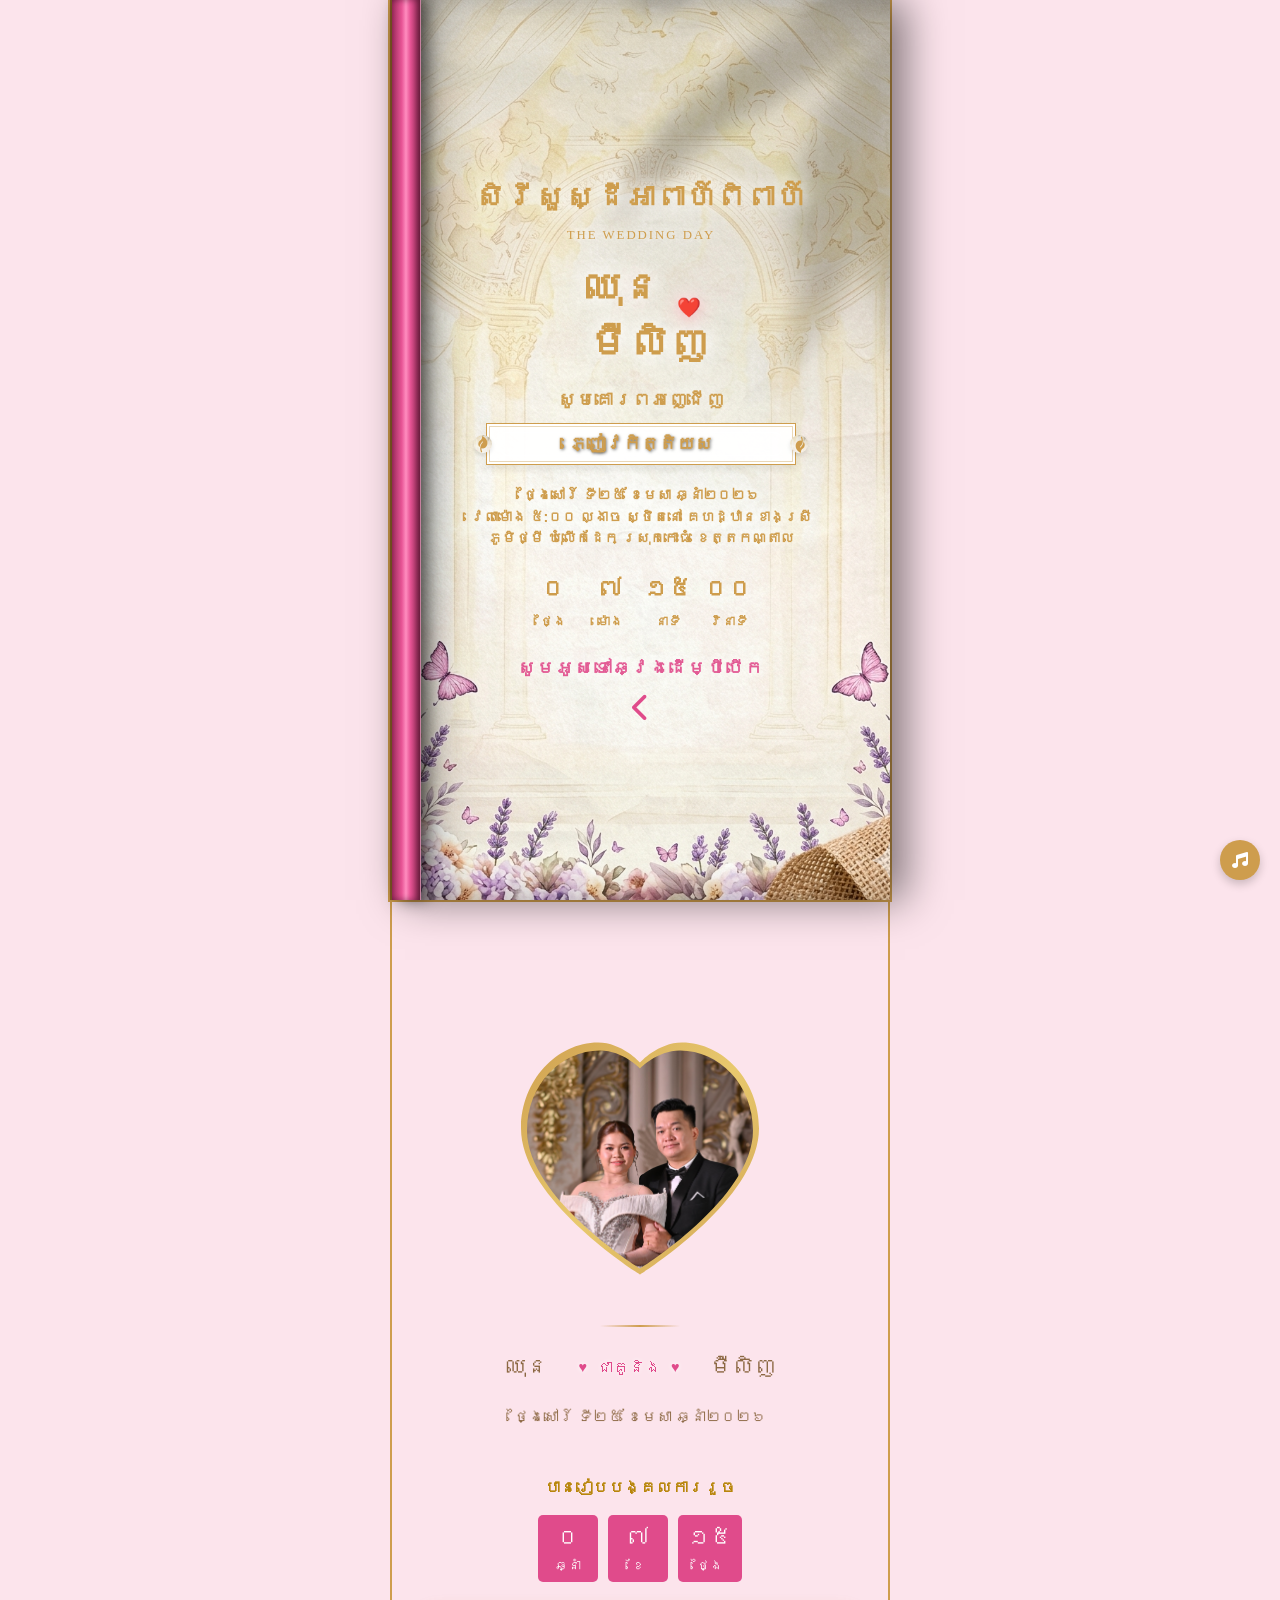
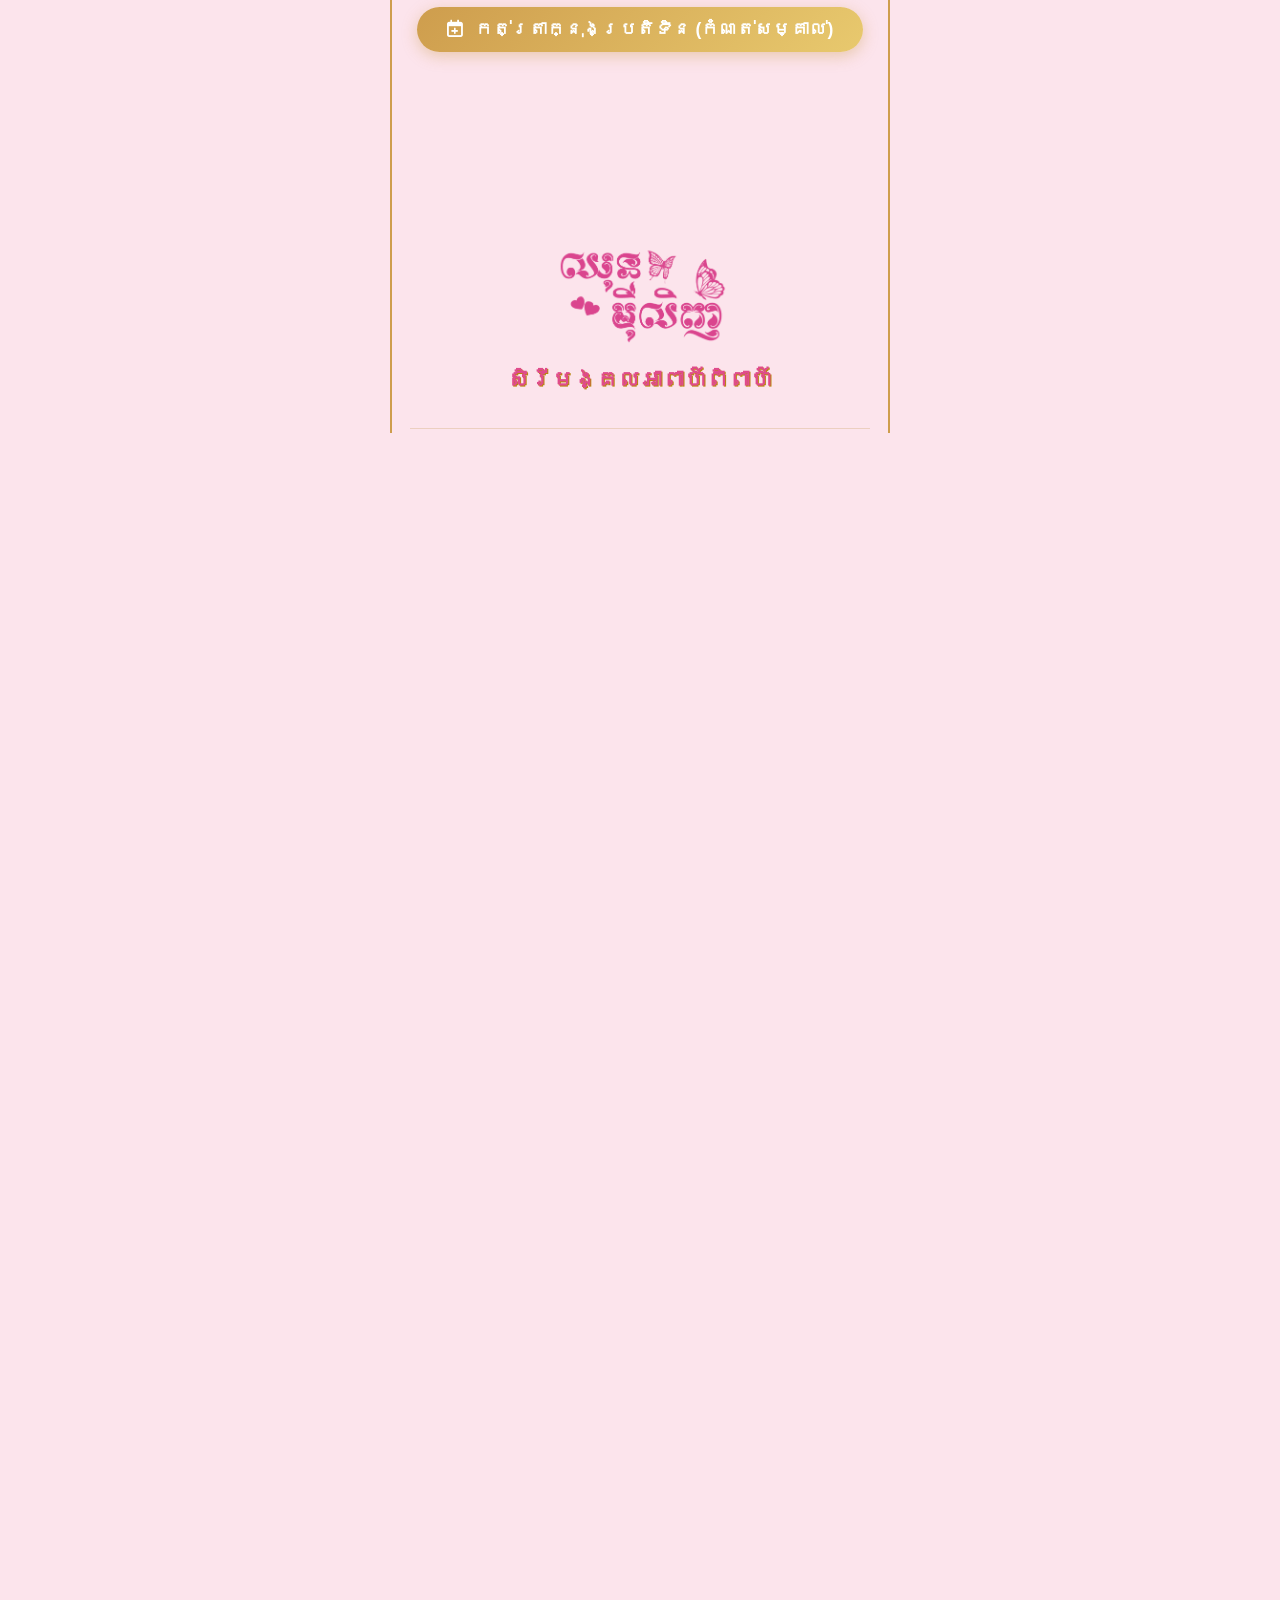
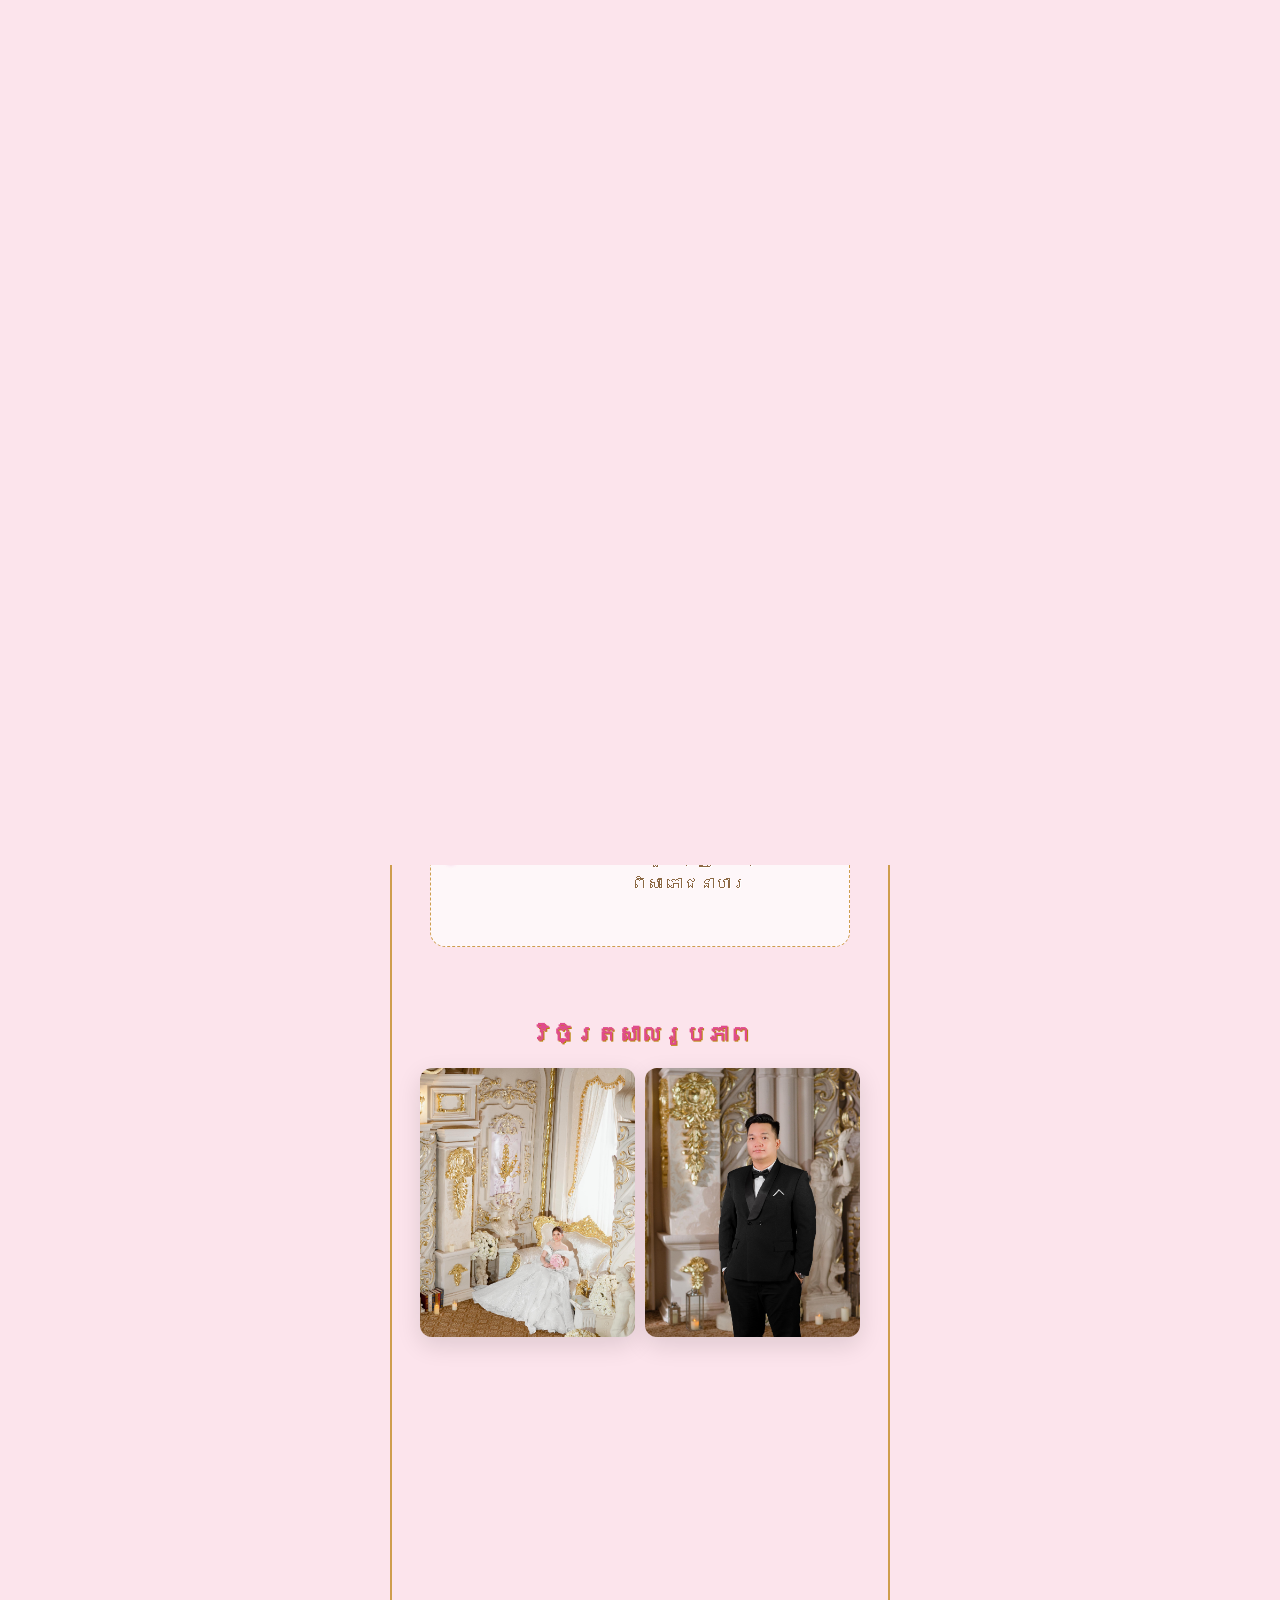
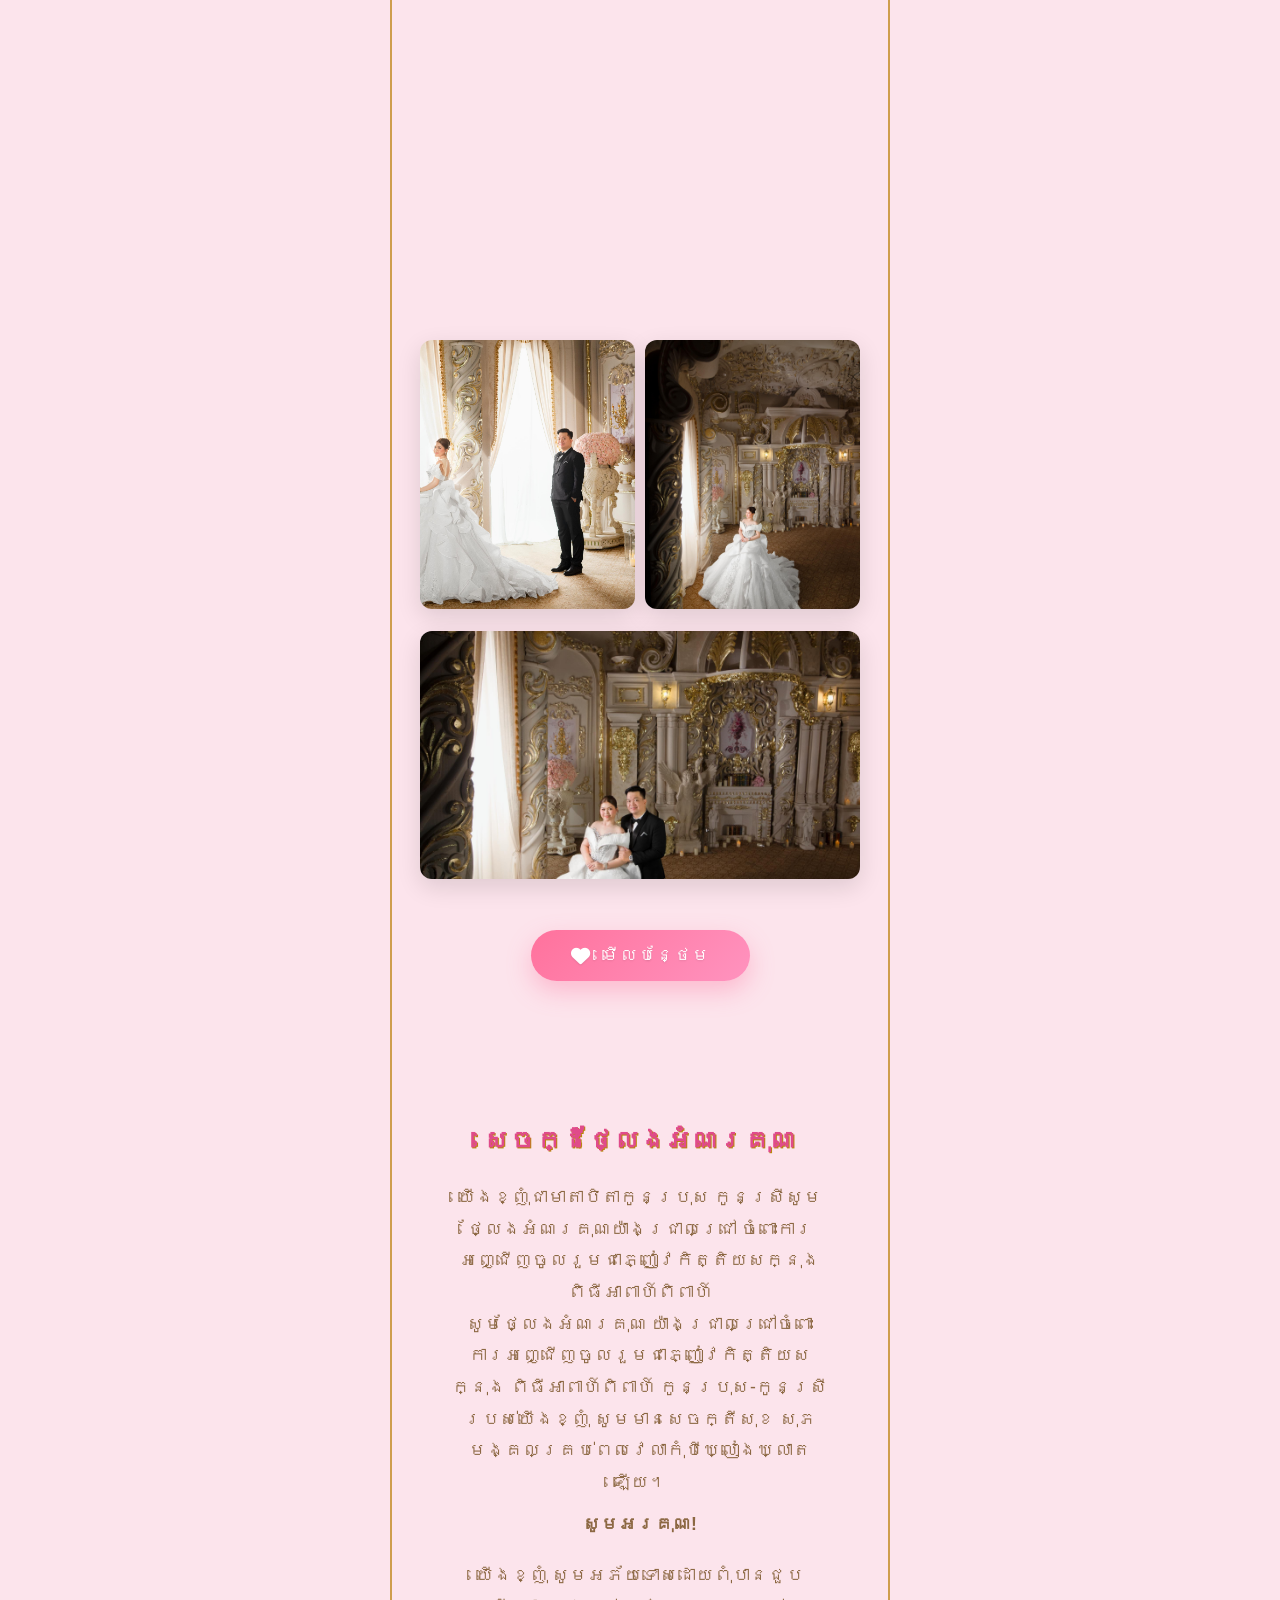
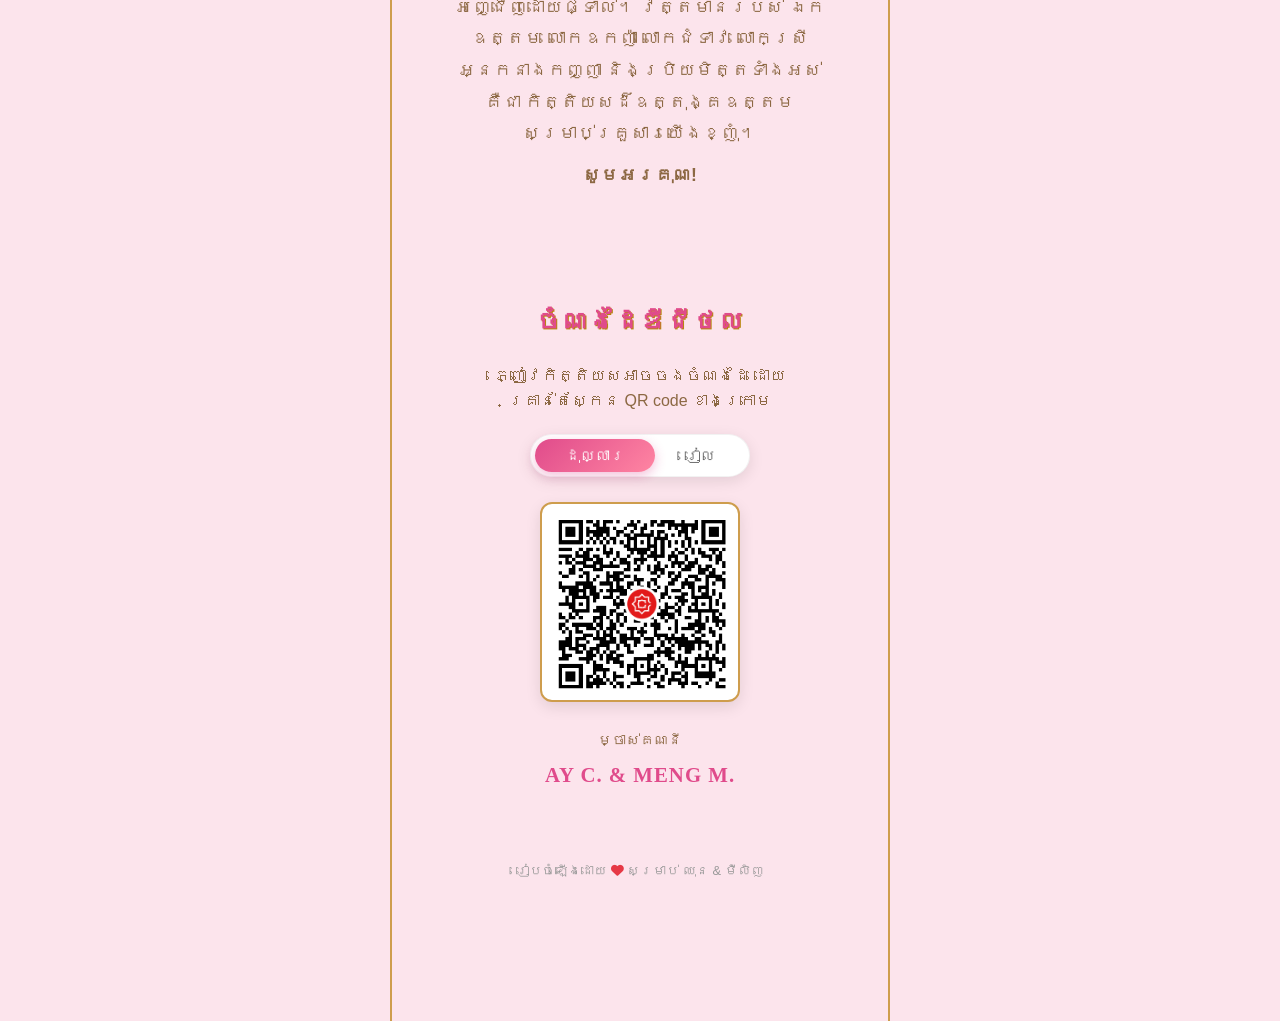
==== index.html @ 15d95f7c "prewedding" ====
<!DOCTYPE html>
<html lang="km">

<head>
    <meta charset="UTF-8">
    <meta name="viewport" content="width=device-width, initial-scale=1.0, maximum-scale=1.0, user-scalable=no">
    <meta name="theme-color" content="#fce4ec">
    <!-- Preload critical background image for faster initial render -->
    <link rel="preload" as="image" href="assets/cover-bg.jpg">
    <!-- Chrome, Firefox OS and Opera -->
    <meta name="theme-color" content="#fce4ec">
    <!-- Windows Phone -->
    <meta name="msapplication-navbutton-color" content="#fce4ec">
    <!-- iOS Safari -->
    <meta name="apple-mobile-web-app-capable" content="yes">
    <meta name="apple-mobile-web-app-status-bar-style" content="default">



    <title>សិរីមង្គលអាពាហ៍ពិពាហ៍ | ឈុន & ម៉ីលិញ</title>

    <!-- Fonts (Hosted Locally) -->
    <!-- Moul, Moulpali, Battambang, Great Vibes are included in style.css -->

    <!-- Font Awesome -->
    <link rel="stylesheet" href="https://cdnjs.cloudflare.com/ajax/libs/font-awesome/6.0.0/css/all.min.css">

    <!-- Telegram Web App SDK -->
    <script src="https://telegram.org/js/telegram-web-app.js"></script>

    <!-- Custom CSS -->
    <link rel="stylesheet" href="style.css">

</head>

<body>

    <!-- Interactive Envelope Screen -->
    <div id="envelope-screen" class="envelope-screen">
        <div class="envelope-content">
            <!-- Exact matching titles -->
            <h1 class="envelope-title cover-title"
                style="margin-top: 0; margin-bottom: 5px; color: #ce9d4d; text-shadow: 0 0 15px rgba(255,255,255,0.9), 0 0 30px rgba(255,255,255,0.9);">
                សិរីសួស្ដីអាពាហ៍ពិពាហ៍
            </h1>
            <h3
                style="font-family: 'Times New Roman', serif; font-size: 0.8rem; color: #ce9d4d; letter-spacing: 2px; margin-bottom: 20px; text-transform: uppercase; font-weight: normal; text-shadow: 0 0 10px rgba(255,255,255,0.9);">
                The Wedding Day</h3>

            <!-- Stacked Names just like the physical card! -->
            <div class="envelope-names cover-names"
                style="margin-bottom: 20px; display: flex; flex-direction: column; line-height: 1.1; text-align: center; font-size: 2.5rem; color: #ce9d4d; text-shadow: 0 0 15px rgba(255,255,255,0.9), 0 0 25px rgba(255,255,255,0.6);">
                <div style="position: relative; display: inline-block;">
                    <span style="padding-right: 40px;">ឈុន</span>
                    <span class="heart" style="position: absolute; right: 0; bottom: -8px; font-size: 1.2rem;">❤️</span>
                </div>
                <div style="padding-left: 15px;">ម៉ីលិញ</div>
            </div>

            <!-- Guest Name Box matching physical card -->
            <p
                style="font-family: var(--khmer-header-font); color: #ce9d4d; font-size: 1.15rem; margin-bottom: 8px; font-weight: bold; text-shadow: 0 0 15px rgba(255,255,255,0.9); letter-spacing: 0.5px;">
                សូមគោរពអញ្ជើញ</p>

            <div
                style="position: relative; width: 85%; max-width: 310px; margin: 0 auto 20px auto; display: flex; align-items: center; justify-content: center;">
                <!-- Left printed flourish -->
                <div
                    style="position: absolute; left: -12px; top: 50%; transform: translateY(-50%); z-index: 2; background: url('assets/invit-bg.png') center/cover; border-radius: 50%; width: 18px; height: 18px; display: flex; align-items: center; justify-content: center; box-shadow: 0 2px 4px rgba(0,0,0,0.1);">
                    <i class="fa-solid fa-leaf"
                        style="color: #ce9d4d; font-size: 0.8rem; transform: rotate(-45deg);"></i>
                </div>

                <!-- Premium Double-Border Box -->
                <div
                    style="flex-grow: 1; min-width: 200px; background: rgba(255, 255, 255, 0.95); border: 1.5px solid #ce9d4d; padding: 2px; box-shadow: 0 4px 8px rgba(0,0,0,0.08);">
                    <div
                        style="border: 1px solid rgba(206, 157, 77, 0.4); padding: 5px 10px; text-align: center; min-height: 24px;">
                        <p class="guest-name"
                            style="font-family: var(--khmer-body-font); font-size: 1.15rem; color: #ce9d4d; margin: 0; font-weight: bold; background: none !important; padding: 0 !important; box-shadow: none !important; line-height: 1.2;">
                            ភ្ញៀវកិត្តិយស</p>
                    </div>
                </div>

                <!-- Right printed flourish -->
                <div
                    style="position: absolute; right: -12px; top: 50%; transform: translateY(-50%); z-index: 2; background: url('assets/invit-bg.png') center/cover; border-radius: 50%; width: 18px; height: 18px; display: flex; align-items: center; justify-content: center; box-shadow: 0 2px 4px rgba(0,0,0,0.1);">
                    <i class="fa-solid fa-leaf"
                        style="color: #ce9d4d; font-size: 0.8rem; transform: rotate(135deg);"></i>
                </div>
            </div>

            <!-- Detailed Wedding Date and Location -->
            <div class="envelope-date"
                style="font-family: var(--khmer-body-font); color: #ce9d4d; font-size: 0.9rem; margin-bottom: 20px; font-weight: bold; text-shadow: 0 0 10px rgba(255,255,255,0.9), 0 0 20px rgba(255,255,255,0.6); line-height: 1.5;">
                ថ្ងៃសៅរ៍ ទី២៥ ខែមេសា ឆ្នាំ២០២៦<br>
                វេលាម៉ោង ៥:០០ ល្ងាច ស្ថិតនៅ គេហដ្ឋានខាងស្រី<br>
                ភូមិថ្មី ឃុំលើកដែក ស្រុកកោះធំ ខេត្តកណ្តាល
            </div>

            <!-- Mini Floating Countdown strictly for Envelope Screen -->
            <div class="envelope-countdown"
                style="display: flex; gap: 12px; justify-content: center; margin-bottom: 20px; font-family: var(--khmer-body-font); color: #ce9d4d;">
                <div style="min-width: 45px; text-align: center;">
                    <span class="cd-days"
                        style="font-size: 1.5rem; font-weight: bold; font-family: var(--khmer-header-font); text-shadow: 0 0 10px rgba(255, 255, 255, 0.9);">០០</span><br><span
                        style="font-size: 0.8rem; font-weight: bold; text-shadow: 0 0 5px rgba(255,255,255,0.8);">ថ្ងៃ</span>
                </div>
                <div style="min-width: 45px; text-align: center;">
                    <span class="cd-hours"
                        style="font-size: 1.5rem; font-weight: bold; font-family: var(--khmer-header-font); text-shadow: 0 0 10px rgba(255, 255, 255, 0.9);">០០</span><br><span
                        style="font-size: 0.8rem; font-weight: bold; text-shadow: 0 0 5px rgba(255,255,255,0.8);">ម៉ោង</span>
                </div>
                <div style="min-width: 45px; text-align: center;">
                    <span class="cd-minutes"
                        style="font-size: 1.5rem; font-weight: bold; font-family: var(--khmer-header-font); text-shadow: 0 0 10px rgba(255, 255, 255, 0.9);">០០</span><br><span
                        style="font-size: 0.8rem; font-weight: bold; text-shadow: 0 0 5px rgba(255,255,255,0.8);">នាទី</span>
                </div>
                <div style="min-width: 45px; text-align: center;">
                    <span class="cd-seconds"
                        style="font-size: 1.5rem; font-weight: bold; font-family: var(--khmer-header-font); text-shadow: 0 0 10px rgba(255, 255, 255, 0.9);">០០</span><br><span
                        style="font-size: 0.8rem; font-weight: bold; text-shadow: 0 0 5px rgba(255,255,255,0.8);">វិនាទី</span>
                </div>
            </div>
            <p class="swipe-text">សូមអូសទៅឆ្វេងដើម្បីបើក</p>
            <i class="fa-solid fa-chevron-left swipe-arrow"></i>
        </div>
    </div>

    <!-- Cover Screen Card -->
    <div id="cover-card" class="card-container cover-card">
        <div class="cover-slideshow">
            <div class="cover-slide active" style="background-image: url('assets/gallery/RAK_4217.jpg');"></div>
            <div class="cover-slide" style="background-image: url('assets/gallery/RAK_4139.jpg');"></div>
            <div class="cover-slide" style="background-image: url('assets/gallery/RAK_4147.jpg');"></div>
            <div class="cover-slide" style="background-image: url('assets/gallery/RAK_4176.jpg');"></div>
            <div class="cover-slide" style="background-image: url('assets/gallery/RAK_4546.jpg');"></div>
            <div class="cover-slide" style="background-image: url('assets/gallery/RAK_4596.jpg');"></div>
            <div class="cover-slide" style="background-image: url('assets/gallery/RAK_4270.jpg');"></div>
            <div class="cover-slide" style="background-image: url('assets/gallery/RAK_4284.jpg');"></div>
            <div class="cover-slide" style="background-image: url('assets/gallery/RAK_5694.jpg');"></div>
        </div>
        <div class="overlay"></div>
        <div class="cover-content">
            <h1 class="cover-title">សិរីសួស្ដីអាពាហ៍ពិពាហ៍</h1>
            <div class="cover-names">
                <span>ឈុន</span> <span class="heart"><i class="fa-solid fa-heart"></i></span> <span>ម៉ីលិញ</span>
            </div>
            <p class="welcome-text">សូមគោរពអញ្ញើញ</p>
            <div
                style="position: relative; width: 85%; max-width: 310px; margin: 0 auto 20px auto; display: flex; align-items: center; justify-content: center;">
                <!-- Left printed flourish -->
                <div
                    style="position: absolute; left: -12px; top: 50%; transform: translateY(-50%); z-index: 2; background: url('assets/invit-bg.png') center/cover; border-radius: 50%; width: 18px; height: 18px; display: flex; align-items: center; justify-content: center; box-shadow: 0 2px 4px rgba(0,0,0,0.1);">
                    <i class="fa-solid fa-leaf"
                        style="color: #ce9d4d; font-size: 0.8rem; transform: rotate(-45deg);"></i>
                </div>

                <!-- Premium Double-Border Box -->
                <div
                    style="flex-grow: 1; min-width: 200px; background: rgba(255, 255, 255, 0.95); border: 1.5px solid #ce9d4d; padding: 2px; box-shadow: 0 4px 8px rgba(0,0,0,0.08);">
                    <div
                        style="border: 1px solid rgba(206, 157, 77, 0.4); padding: 5px 10px; text-align: center; min-height: 24px;">
                        <p class="guest-name"
                            style="font-family: var(--khmer-body-font); font-size: 1.15rem; color: #ce9d4d; margin: 0; font-weight: bold; background: none !important; padding: 0 !important; box-shadow: none !important; line-height: 1.2;">
                            ភ្ញៀវកិត្តិយស</p>
                    </div>
                </div>

                <!-- Right printed flourish -->
                <div
                    style="position: absolute; right: -12px; top: 50%; transform: translateY(-50%); z-index: 2; background: url('assets/invit-bg.png') center/cover; border-radius: 50%; width: 18px; height: 18px; display: flex; align-items: center; justify-content: center; box-shadow: 0 2px 4px rgba(0,0,0,0.1);">
                    <i class="fa-solid fa-leaf"
                        style="color: #ce9d4d; font-size: 0.8rem; transform: rotate(135deg);"></i>
                </div>
            </div>
            <div class="cover-footer">
                <p class="cover-date">ថ្ងៃសៅរ៍ ទី២៥ ខែមេសា ឆ្នាំ២០២៦</p>
                <button class="open-invite-btn"
                    onclick="sessionStorage.setItem('inviteOpened','1'); document.getElementById('save-the-date').scrollIntoView({behavior: 'smooth'}); startMusic();">
                    💌 បើកធៀបមក
                </button>
            </div>
        </div>
    </div>

    <!-- Fixed Floral Background (iPhone Fix) -->
    <div class="fixed-floral-bg"></div>

    <!-- Save the Date Section -->
    <div id="save-the-date" class="card-container save-date-card">
        <div class="heart-photo-wrapper scroll-animate animate-scale">
            <div class="heart-photo">
                <img src="assets/CX7_7941.jpg" alt="រូបភាពកូនកំលោះ និងកូនក្រមុំ" loading="lazy" decoding="async">
            </div>
        </div>
        <!-- <p class="save-date-label scroll-animate">Save the Date</p> -->
        <div class="save-date-divider scroll-animate"></div>
        <div class="save-date-names scroll-animate">
            <span>ឈុន</span>
            <span class="connector-text">ជាគូនិង</span>
            <span>ម៉ីលិញ</span>
        </div>
        <!-- <p class="save-date-date scroll-animate">March 22<sup>nd</sup> 2026</p> -->
        <p class="save-date-khmer scroll-animate">ថ្ងៃសៅរ៍ ទី២៥ ខែមេសា ឆ្នាំ២០២៦</p>

        <!-- Countdown -->
        <section class="countdown-section animate-scale">
            <h4>រាប់ថយក្រោយ</h4>
            <div id="countdown" class="countdown">
                <div class="chk-time"><span id="days">00</span> ថ្ងៃ</div>
                <div class="chk-time"><span id="hours">00</span> ម៉ោង</div>
                <div class="chk-time"><span id="minutes">00</span> នាទី</div>
                <div class="chk-time"><span id="seconds">00</span> វិនាទី</div>
            </div>
            <button id="add-calendar-btn" class="calendar-btn scroll-animate">
                <i class="far fa-calendar-plus"></i> កត់ត្រាក្នុងប្រតិទិន (កំណត់សម្គាល់)
            </button>
        </section>
    </div>

    <div id="invitation-card" class="card-container">
        <!-- Floral Decorations (CSS Background or overlay elements could handle this, but explicit elements allow for animation) -->
        <div class="floral-corner top-left"></div>
        <div class="floral-corner top-right"></div>
        <div class="floral-corner bottom-left"></div>
        <div class="floral-corner bottom-right"></div>

        <div class="card-content">
            <!-- Header -->
            <header class="wedding-header scroll-animate">
                <div class="symbol-top">
                    <img src="assets/khmer-symbol.png" alt="Chhun" class="chhun-symbol" loading="lazy" decoding="async">
                </div>
                <h1 class="main-title">សិរីមង្គលអាពាហ៍ពិពាហ៍</h1>
                <!-- <h2 class="sub-title">Wedding Invitation</h2> -->
            </header>

            <!-- Couples -->
            <section class="couples-section animate-scale">
                <div class="couple-names">
                    <div class="groom">
                        <h3 class="khmer-name"><span class="title">លោក</span> អៃ​ ​វ៉ាន់នី</h3>
                        <h3 class="khmer-name"><span class="title">អ្នកស្រី</span> ឡៅ ឡាង</h3>
                    </div>
                    <div class="bride">
                        <h3 class="khmer-name"><span class="title">លោក</span> ឆាំង ម៉េង</h3>
                        <h3 class="khmer-name"><span class="title">អ្នកស្រី</span> រី គឹមស្រ៊ី​​​</h3>
                    </div>
                </div>
            </section>

            <!-- Parents -->
            <section class="parents-section scroll-animate">
                <div class="parents-group">
                    <h4 class="parents-label">មានកិត្តិយសសូមគោរពអញ្ជើញ</h4>
                    <div class="parents-list">
                        <p>ឯកឧត្តម លោកជំទាវ លោកឧកញ៉ា លោក លោកស្រី</p>
                        <p>អ្នកនាងកញ្ញា ភ្ញៀវកិត្តិយសទាំងអស់ ជាទីគោរពរាប់អាន</p>
                    </div>
                    <p class="invitation-text">ចូលរួមក្នុងពិធីពិសាភោជនាហារកិត្តិយសនៃអាពាហ៍ពិពាហ៍</p>
                    <p class="children-label">កូនប្រុស-ស្រី របស់យើងខ្ញុំ</p>
                </div>
            </section>

            <!-- Parents Names Detail -->
            <section class="parents-names-grid scroll-animate">
                <div class="side groom-side">
                    <h5>កូនប្រុសនាម</h5>
                    <h3>អៃ​​ ឈុន</h3>
                </div>
                <div class="side bride-side">
                    <h5>កូនស្រីនាម</h5>
                    <h3>ម៉េង ម៉ីលិញ</h3>
                </div>
            </section>

            <!-- Wedding Details -->
            <section class="details-section scroll-animate">
                <p>នឹងប្រព្រឹត្តទៅនៅ</p>
                <div class="date-location">
                    <p class="wedding-date">ថ្ងៃសៅរ៍ ទី២៥ ខែមេសា ឆ្នាំ២០២៦</p>
                    <p class="lunar-date">(ត្រូវនឹងថ្ងៃ ៩កើត ខែពិសាខ ឆ្នាំមមី សប្តស័ក ពុទ្ធសករាជ ២៥៦៩)</p>
                    <p class="time">វេលាម៉ោង ៥:០០ល្ងាច</p>
                    <p>នៅ គេហដ្ឋានខាងស្រី​ ភូមិថ្មី ឃុំលើកដែក ស្រុកកោះធំ ខេត្តកណ្តាល</p>
                    <a href="https://maps.app.goo.gl/PE9qVxLSQXPe2Ly38" target="_blank" class="map-btn"><i
                            class="fas fa-map-marker-alt"></i> មើលទីតាំង</a>
                </div>
            </section>

            <!-- Footer -->
            <footer class="card-footer">
                <!-- <p>សូមអរគុណ!</p> -->
            </footer>
        </div>
    </div>

    <!-- Map Section -->
    <div id="map-card" class="card-container">
        <h2 class="main-title program-header scroll-animate">📍 ទីតាំងពិធី</h2>
        <!-- <p class="gallery-subtitle scroll-animate">Wedding Location</p> -->

        <div class="map-address scroll-animate">
            <p><strong>នៅ គេហដ្ឋានខាងស្រី</strong></p>
            <p>ស្ថិតនៅ ភូមិថ្មី ឃុំលើកដែក ស្រុកកោះធំ</p>
            <p>ខេត្តកណ្តាល</p>
            <p class="map-thanks">ដោយមេត្រីភាព។ សូមអរគុណ!</p>
        </div>

        <a href="https://www.google.com/maps?q=11.1230833,105.1516111" target="_blank"
            class="map-btn-large scroll-animate">
            <i class="fas fa-map-marker-alt"></i> បើកក្នុង Google Maps
        </a>
    </div>


    <div id="program-card" class="card-container">
        <h2 class="main-title program-header scroll-animate">កម្មវិធីមង្គលអាពាហ៍ពិពាហ៍</h2>

        <div class="program-list">
            <!-- Day 1 -->
            <h3 class="day-header scroll-animate">⭐ ថ្ងៃទី១ ៖ ថ្ងៃសុក្រ ទី២៤ ខែមេសា ឆ្នាំ២០២៦</h3>
            <ul class="event-list">
                <li class="event-item scroll-animate">
                    <span class="event-time">ម៉ោង ០២:០០ រសៀល</span>
                    <span class="event-name">ពិធីសែនក្រុងពាលី</span>
                </li>
                <li class="event-item scroll-animate">
                    <span class="event-time">ម៉ោង ០៣:០០ រសៀល</span>
                    <span class="event-name">ពិធីសូត្រមន្តចម្រើនព្រះបរិត្ត</span>
                </li>
                <li class="event-item scroll-animate">
                    <span class="event-time">ម៉ោង ០៤:០០ ល្ងាច</span>
                    <span class="event-name">ពិធីជាវខាន់ស្លា</span>
                </li>
                <li class="event-item scroll-animate">
                    <span class="event-time">ម៉ោង ០៥:០០ ល្ងាច</span>
                    <span class="event-name">អញ្ជើញភ្ញៀវកិត្តិយសពិសា ភោជនាហារ ពេលល្ងាច</span>
                </li>
            </ul>

            <!-- Day 2 -->
            <h3 class="day-header scroll-animate">⭐ ថ្ងៃទី២ ៖ ថ្ងៃសៅរ៍ ទី២៥ ខែមេសា ឆ្នាំ២០២៦</h3>
            <ul class="event-list">
                <li class="event-item scroll-animate">
                    <span class="event-time">ម៉ោង ០៦:៣០ នាទីព្រឹក</span>
                    <span class="event-name">ជួបជុំភ្ញៀវកិត្តិយស ដើម្បីរៀបចំហែរជំនូន</span>
                </li>
                <li class="event-item scroll-animate">
                    <span class="event-time">ម៉ោង ០៧:០០ នាទីព្រឹក</span>
                    <span class="event-name">ពិធីហែរជំនូន(កំណត់)</span>
                </li>
                <li class="event-item scroll-animate">
                    <span class="event-time">ម៉ោង ០៧:៣០ នាទីព្រឹក</span>
                    <span class="event-name">ពិធីចៅមហានិយាយជើងការ រាប់ផ្លែឈើ</span>
                </li>
                <li class="event-item scroll-animate">
                    <span class="event-time">ម៉ោង ០៨:៣០ នាទីព្រឹក</span>
                    <span class="event-name">ពិធីបំពាក់ចិញ្ចៀន</span>
                </li>
                <li class="event-item scroll-animate">
                    <span class="event-time">ម៉ោង ០៩:១៥ នាទីព្រឹក</span>
                    <span class="event-name">ពិធីកាត់សក់បង្កក់សិរី</span>
                </li>
                <li class="event-item scroll-animate">
                    <span class="event-time">ម៉ោង ១១:០០ នាទីថ្ងៃត្រង់</span>
                    <span class="event-name">ពិធីបង្វិលពពិល សំពះផ្ទឹមសែនចងដៃ</span>
                </li>
                <li class="event-item scroll-animate">
                    <span class="event-time">ម៉ោង ១២:០០ នាទីថ្ងៃត្រង់</span>
                    <span class="event-name">អញ្ជើញភ្ញៀវពិសាអាហារថ្ងៃត្រង់</span>
                </li>
                <li class="event-item scroll-animate">
                    <span class="event-time">ម៉ោង ០៥:០០ ល្ងាច</span>
                    <span class="event-name">ទទួលភ្ញៀវកិត្តិយសពិសា ភោជនាហារ</span>
                </li>
            </ul>
        </div>
    </div>

    <!-- Gallery Section -->
    <div id="gallery-card" class="card-container">
        <h2 class="main-title program-header scroll-animate">វិចិត្រសាលរូបភាព</h2>
        <!-- <p class="gallery-subtitle scroll-animate">Our Gallery</p> -->

        <div class="gallery-grid">
            <!-- <div class="gallery-item gallery-tall scroll-animate" onclick="openLightbox(0)">
                <img src="assets/gallery/RAK_4095.jpg" alt="Wedding Photo" loading="lazy" decoding="async">
            </div> -->
            <div class="gallery-item scroll-animate" onclick="openLightbox(1)">
                <img src="assets/gallery/RAK_4101.jpg" alt="Wedding Photo" loading="lazy" decoding="async">
            </div>
            <!-- <div class="gallery-item scroll-animate" onclick="openLightbox(2)">
                <img src="assets/gallery/RAK_4116.jpg" alt="Wedding Photo" loading="lazy" decoding="async">
            </div> -->
            <div class="gallery-item scroll-animate" onclick="openLightbox(3)">
                <img src="assets/gallery/RAK_4134.jpg" alt="Wedding Photo" loading="lazy" decoding="async">
            </div>
            <div class="gallery-item scroll-animate" onclick="openLightbox(4)">
                <img src="assets/gallery/RAK_4139.jpg" alt="Wedding Photo" loading="lazy" decoding="async">
            </div>
            <div class="gallery-item scroll-animate" onclick="openLightbox(5)">
                <img src="assets/gallery/RAK_4147.jpg" alt="Wedding Photo" loading="lazy" decoding="async">
            </div>
            <div class="gallery-item scroll-animate" onclick="openLightbox(6)">
                <img src="assets/gallery/RAK_4176.jpg" alt="Wedding Photo" loading="lazy" decoding="async">
            </div>
            <div class="gallery-item scroll-animate" onclick="openLightbox(7)">
                <img src="assets/gallery/RAK_4180.jpg" alt="Wedding Photo" loading="lazy" decoding="async">
            </div>
            <div class="gallery-item scroll-animate" onclick="openLightbox(8)">
                <img src="assets/gallery/RAK_4200.jpg" alt="Wedding Photo" loading="lazy" decoding="async">
            </div>
            <div class="gallery-item scroll-animate" onclick="openLightbox(9)">
                <img src="assets/gallery/RAK_4212.jpg" alt="Wedding Photo" loading="lazy" decoding="async">
            </div>
            <div class="gallery-item gallery-wide scroll-animate" onclick="openLightbox(10)">
                <img src="assets/gallery/RAK_4217.jpg" alt="Wedding Photo" loading="lazy" decoding="async">
            </div>
            <div class="gallery-item scroll-animate" onclick="openLightbox(11)">
                <img src="assets/gallery/RAK_4220.jpg" alt="Wedding Photo" loading="lazy" decoding="async">
            </div>
            <div class="gallery-item scroll-animate" onclick="openLightbox(12)">
                <img src="assets/gallery/RAK_4223.jpg" alt="Wedding Photo" loading="lazy" decoding="async">
            </div>
            <div class="gallery-item gallery-tall scroll-animate" onclick="openLightbox(13)">
                <img src="assets/gallery/RAK_4236.jpg" alt="Wedding Photo" loading="lazy" decoding="async">
            </div>
            <div class="gallery-item gallery-wide scroll-animate" onclick="openLightbox(14)">
                <img src="assets/gallery/RAK_4239.jpg" alt="Wedding Photo" loading="lazy" decoding="async">
            </div>
            <div class="gallery-item gallery-tall scroll-animate" onclick="openLightbox(15)">
                <img src="assets/gallery/RAK_4255.jpg" alt="Wedding Photo" loading="lazy" decoding="async">
            </div>
            <div class="gallery-item scroll-animate" onclick="openLightbox(16)">
                <img src="assets/gallery/RAK_4259.jpg" alt="Wedding Photo" loading="lazy" decoding="async">
            </div>
            <div class="gallery-item scroll-animate" onclick="openLightbox(17)">
                <img src="assets/gallery/RAK_4263.jpg" alt="Wedding Photo" loading="lazy" decoding="async">
            </div>
            <div class="gallery-item scroll-animate" onclick="openLightbox(18)">
                <img src="assets/gallery/RAK_4270.jpg" alt="Wedding Photo" loading="lazy" decoding="async">
            </div>
            <div class="gallery-item gallery-tall scroll-animate" onclick="openLightbox(19)">
                <img src="assets/gallery/RAK_4284.jpg" alt="Wedding Photo" loading="lazy" decoding="async">
            </div>
            <div class="gallery-item gallery-wide scroll-animate" onclick="openLightbox(20)">
                <img src="assets/gallery/RAK_4285.jpg" alt="Wedding Photo" loading="lazy" decoding="async">
            </div>
            <div class="gallery-item scroll-animate" onclick="openLightbox(21)">
                <img src="assets/gallery/RAK_4304.jpg" alt="Wedding Photo" loading="lazy" decoding="async">
            </div>
            <div class="gallery-item scroll-animate" onclick="openLightbox(22)">
                <img src="assets/gallery/RAK_4305.jpg" alt="Wedding Photo" loading="lazy" decoding="async">
            </div>
            <div class="gallery-item scroll-animate" onclick="openLightbox(23)">
                <img src="assets/gallery/RAK_4329.jpg" alt="Wedding Photo" loading="lazy" decoding="async">
            </div>
            <div class="gallery-item scroll-animate" onclick="openLightbox(24)">
                <img src="assets/gallery/RAK_4339.jpg" alt="Wedding Photo" loading="lazy" decoding="async">
            </div>
            <div class="gallery-item scroll-animate" onclick="openLightbox(25)">
                <img src="assets/gallery/RAK_4409.jpg" alt="Wedding Photo" loading="lazy" decoding="async">
            </div>
            <div class="gallery-item gallery-tall scroll-animate" onclick="openLightbox(26)">
                <img src="assets/gallery/RAK_4429.jpg" alt="Wedding Photo" loading="lazy" decoding="async">
            </div>
            <!-- <div class="gallery-item scroll-animate" onclick="openLightbox(27)">
                <img src="assets/gallery/RAK_4452.jpg" alt="Wedding Photo" loading="lazy" decoding="async">
            </div> -->
            <div class="gallery-item gallery-tall scroll-animate" onclick="openLightbox(28)">
                <img src="assets/gallery/RAK_4466.jpg" alt="Wedding Photo" loading="lazy" decoding="async">
            </div>
            <div class="gallery-item scroll-animate" onclick="openLightbox(29)">
                <img src="assets/gallery/RAK_4512.jpg" alt="Wedding Photo" loading="lazy" decoding="async">
            </div>
            <div class="gallery-item scroll-animate" onclick="openLightbox(30)">
                <img src="assets/gallery/RAK_4546.jpg" alt="Wedding Photo" loading="lazy" decoding="async">
            </div>
            <div class="gallery-item scroll-animate" onclick="openLightbox(31)">
                <img src="assets/gallery/RAK_4581.jpg" alt="Wedding Photo" loading="lazy" decoding="async">
            </div>
            <div class="gallery-item gallery-tall scroll-animate" onclick="openLightbox(32)">
                <img src="assets/gallery/RAK_4596.jpg" alt="Wedding Photo" loading="lazy" decoding="async">
            </div>
            <!-- <div class="gallery-item scroll-animate" onclick="openLightbox(33)">
                <img src="assets/gallery/RAK_5023.jpg" alt="Wedding Photo" loading="lazy" decoding="async">
            </div> -->
            <div class="gallery-item gallery-wide scroll-animate" onclick="openLightbox(34)">
                <img src="assets/gallery/RAK_5049.jpg" alt="Wedding Photo" loading="lazy" decoding="async">
            </div>
            <div class="gallery-item scroll-animate" onclick="openLightbox(35)">
                <img src="assets/gallery/RAK_5057.jpg" alt="Wedding Photo" loading="lazy" decoding="async">
            </div>
            <div class="gallery-item scroll-animate" onclick="openLightbox(36)">
                <img src="assets/gallery/RAK_5071.jpg" alt="Wedding Photo" loading="lazy" decoding="async">
            </div>
            <div class="gallery-item scroll-animate" onclick="openLightbox(37)">
                <img src="assets/gallery/RAK_4452.jpg" alt="Wedding Photo" loading="lazy" decoding="async">
            </div>
            <div class="gallery-item scroll-animate" onclick="openLightbox(37)">
                <img src="assets/gallery/RAK_5145.jpg" alt="Wedding Photo" loading="lazy" decoding="async">
            </div>
            <div class="gallery-item scroll-animate" onclick="openLightbox(38)">
                <img src="assets/gallery/RAK_5086.jpg" alt="Wedding Photo" loading="lazy" decoding="async">
            </div>
            <div class="gallery-item gallery-wide scroll-animate" onclick="openLightbox(40)">
                <img src="assets/gallery/RAK_5680.jpg" alt="Wedding Photo" loading="lazy" decoding="async">
            </div>
            <div class="gallery-item gallery-wide scroll-animate" onclick="openLightbox(41)">
                <img src="assets/gallery/RAK_5694.jpg" alt="Wedding Photo" loading="lazy" decoding="async">
            </div>
            <div class="gallery-item scroll-animate" onclick="openLightbox(42)">
                <img src="assets/gallery/RAK_5721.jpg" alt="Wedding Photo" loading="lazy" decoding="async">
            </div>
            <div class="gallery-item gallery-wide scroll-animate" onclick="openLightbox(43)">
                <img src="assets/gallery/RAK_5748.jpg" alt="Wedding Photo" loading="lazy" decoding="async">
            </div>
            <div class="gallery-item gallery-wide scroll-animate" onclick="openLightbox(44)">
                <img src="assets/gallery/RAK_5793.jpg" alt="Wedding Photo" loading="lazy" decoding="async">
            </div>
            <div class="gallery-item gallery-wide scroll-animate" onclick="openLightbox(45)">
                <img src="assets/gallery/RAK_5802.jpg" alt="Wedding Photo" loading="lazy" decoding="async">
            </div>
            <div class="gallery-item gallery-wide scroll-animate" onclick="openLightbox(46)">
                <img src="assets/gallery/RAK_5812.jpg" alt="Wedding Photo" loading="lazy" decoding="async">
            </div>
        </div>

        <div id="see-more-container" class="scroll-animate">
            <button id="show-more-btn">
                <i class="fas fa-heart"></i> មើលបន្ថែម
            </button>
        </div>

        <!-- Thank You Section -->
        <div id="thank-you-card" class="card-container">
            <h2 class="main-title program-header scroll-animate" style="font-size: 1.6rem; margin-bottom: 20px;">
                សេចក្ដីថ្លែងអំណរគុណ</h2>
            <div class="thank-you-content scroll-animate">
                <p>យើងខ្ញុំជាមាតាបិតាកូនប្រុស កូនស្រីសូមថ្លែងអំណរគុណយ៉ាងជ្រាលជ្រៅ
                    ចំពោះការអញ្ជើញចូលរួមជាភ្ញៀវកិត្តិយសក្នុងពិធីអាពាហ៍ពិពាហ៍</p>
                <p>សូមថ្លែងអំណរគុណ យ៉ាងជ្រាលជ្រៅចំពោះការអញ្ជើញចូលរួមជាភ្ញៀវកិត្តិយសក្នុង ពិធីអាពាហ៍ពិពាហ៍
                    កូនប្រុស-កូនស្រី របស់យើងខ្ញុំ សូមមានសេចក្តីសុខ សុភមង្គលគ្រប់ពេលវេលាកុំបីឃ្លៀងឃ្លាតឡើយ។</p>
                <p style="margin-top: 10px; font-weight: bold;">សូមអរគុណ!</p>

                <p style="margin-top: 20px;">យើងខ្ញុំ សូមអភ័យទោសដោយពុំបានជួបអញ្ជើញដោយផ្ទាល់។
                    វត្តមានរបស់ ឯកឧត្តម លោកឧកញ៉ា លោកជំទាវ លោកស្រី អ្នកនាងកញ្ញា និងប្រិយមិត្តទាំងអស់គឺជា
                    កិត្តិយសដ៏ឧត្តុង្គឧត្តមសម្រាប់គ្រួសារយើងខ្ញុំ។</p>
                <p style="margin-top: 10px; font-weight: bold;">សូមអរគុណ!</p>
            </div>
        </div>

        <!-- Digital Gift Section -->
        <div id="digital-gift-card" class="card-container">
            <h2 class="main-title program-header scroll-animate" style="font-size: 1.6rem; margin-bottom: 20px;">
                ចំណងដៃឌីជីថល</h2>

            <p class="gift-text scroll-animate">
                ភ្ញៀវកិត្តិយសអាចចងចំណងដៃ ដោយគ្រាន់តែស្កែន QR code ខាងក្រោម
            </p>

            <div class="qr-container scroll-animate">
                <div class="qr-tabs">
                    <button class="qr-tab active" data-target="us">ដុល្លារ</button>
                    <button class="qr-tab" data-target="kh">រៀល</button>
                </div>
                <div class="qr-content active" id="qr-us">
                    <img src="assets/usd.png" alt="QR Code" class="qr-code-img" loading="lazy" decoding="async">
                    <div class="account-info">
                        <p class="account-label">ម្ចាស់គណនី</p>
                        <p class="account-name">AY C. & MENG M.</p>
                    </div>
                </div>
                <div class="qr-content" id="qr-kh">
                    <img src="assets/khr.png" alt="QR Code" class="qr-code-img" loading="lazy" decoding="async">
                    <div class="account-info">
                        <p class="account-label">ម្ចាស់គណនី</p>
                        <p class="account-name">AY C. & MENG M.</p>
                    </div>
                </div>
            </div>
        </div>

        <!-- Lightbox -->
        <div id="lightbox" class="lightbox-overlay">
            <div class="lightbox-close" onclick="closeLightbox()">&times;</div>
            <div class="lightbox-arrow lightbox-prev" onclick="changeLightbox(-1)">&#10094;</div>
            <div class="lightbox-arrow lightbox-next" onclick="changeLightbox(1)">&#10095;</div>
            <div class="lightbox-content">
                <img id="lightbox-img" src="" alt="Gallery Photo">
                <div class="lightbox-counter" id="lightbox-counter">1 / 6</div>
            </div>
            <div class="lightbox-thumbnails" id="lightbox-thumbnails"></div>
        </div>

        <!-- Footer -->
        <div class="card-footer">
            <p>រៀបចំឡើងដោយ <i class="fa-solid fa-heart" style="color:#e63946;"></i> សម្រាប់ ឈុន & ម៉ីលិញ</p>
        </div>

        <!-- Background Music -->
        <audio id="bg-music" src="assets/bg-music.mp3" loop preload="none"></audio>

        <!-- Back to Top Button -->
        <div id="back-to-top" class="back-to-top">
            <i class="fas fa-arrow-up"></i>
        </div>

        <!-- Floating Audio Control -->
        <div class="audio-control" id="audio-toggle">
            <i class="fas fa-music"></i>
        </div>



        <script src="script.js"></script>
</body>

</html>
---- style.css ----
/* Local Fonts */
@font-face {
    font-family: 'Great Vibes';
    font-style: normal;
    font-weight: 400;
    font-display: swap;
    src: url('assets/fonts/great-vibes.woff2') format('woff2');
    unicode-range: U+0000-00FF, U+0131, U+0152-0153, U+02BB-02BC, U+02C6, U+02DA, U+02DC, U+0304, U+0308, U+0329, U+2000-206F, U+20AC, U+2122, U+2191, U+2193, U+2212, U+2215, U+FEFF, U+FFFD;
}

@font-face {
    font-family: 'Moul';
    font-style: normal;
    font-weight: 400;
    font-display: swap;
    src: url('assets/fonts/moul-khmer.woff2') format('woff2');
    unicode-range: U+1780-17FF, U+19E0-19FF, U+200C-200D, U+25CC;
}

@font-face {
    font-family: 'Moul';
    font-style: normal;
    font-weight: 400;
    font-display: swap;
    src: url('assets/fonts/moul-latin.woff2') format('woff2');
    unicode-range: U+0000-00FF, U+0131, U+0152-0153, U+02BB-02BC, U+02C6, U+02DA, U+02DC, U+0304, U+0308, U+0329, U+2000-206F, U+20AC, U+2122, U+2191, U+2193, U+2212, U+2215, U+FEFF, U+FFFD;
}

@font-face {
    font-family: 'Moulpali';
    font-style: normal;
    font-weight: 400;
    font-display: swap;
    src: url('assets/fonts/moulpali-khmer.woff2') format('woff2');
    unicode-range: U+1780-17FF, U+19E0-19FF, U+200C-200D, U+25CC;
}

@font-face {
    font-family: 'Moulpali';
    font-style: normal;
    font-weight: 400;
    font-display: swap;
    src: url('assets/fonts/moulpali-latin.woff2') format('woff2');
    unicode-range: U+0000-00FF, U+0131, U+0152-0153, U+02BB-02BC, U+02C6, U+02DA, U+02DC, U+0304, U+0308, U+0329, U+2000-206F, U+20AC, U+2122, U+2191, U+2193, U+2212, U+2215, U+FEFF, U+FFFD;
}

@font-face {
    font-family: 'Battambang';
    font-style: normal;
    font-weight: 400;
    font-display: swap;
    src: url('assets/fonts/battambang-400-khmer.woff2') format('woff2');
    unicode-range: U+1780-17FF, U+19E0-19FF, U+200C-200D, U+25CC;
}

@font-face {
    font-family: 'Battambang';
    font-style: normal;
    font-weight: 400;
    font-display: swap;
    src: url('assets/fonts/battambang-400-latin.woff2') format('woff2');
    unicode-range: U+0000-00FF, U+0131, U+0152-0153, U+02BB-02BC, U+02C6, U+02DA, U+02DC, U+0304, U+0308, U+0329, U+2000-206F, U+20AC, U+2122, U+2191, U+2193, U+2212, U+2215, U+FEFF, U+FFFD;
}

@font-face {
    font-family: 'Battambang';
    font-style: normal;
    font-weight: 700;
    font-display: swap;
    src: url('assets/fonts/battambang-700-khmer.woff2') format('woff2');
    unicode-range: U+1780-17FF, U+19E0-19FF, U+200C-200D, U+25CC;
}

@font-face {
    font-family: 'Battambang';
    font-style: normal;
    font-weight: 700;
    font-display: swap;
    src: url('assets/fonts/battambang-700-latin.woff2') format('woff2');
    unicode-range: U+0000-00FF, U+0131, U+0152-0153, U+02BB-02BC, U+02C6, U+02DA, U+02DC, U+0304, U+0308, U+0329, U+2000-206F, U+20AC, U+2122, U+2191, U+2193, U+2212, U+2215, U+FEFF, U+FFFD;
}

/* Global Styles */
:root {
    --primary-pink: #ffe5ec;
    --deep-pink: #e04b8b;
    /* Vibrant Pink from mockup */
    --gold: #ce9d4d;
    /* Bright Gold */
    --gold-text: #f0e68c;
    /* Lighter gold for text on dark bg */
    --text-color: #8c6843;
    /* Bronze/Gold from mockup */
    --khmer-header-font: 'Moul', cursive;
    --khmer-body-font: 'Battambang', sans-serif;
    --script-font: 'Great Vibes', cursive;
    --shadow: 0 10px 30px rgba(0, 0, 0, 0.15);
}

* {
    margin: 0;
    padding: 0;
    box-sizing: border-box;
}

body {
    font-family: var(--khmer-body-font);
    background-color: #fce4ec;
    color: var(--text-color);
    line-height: 1.6;
    margin: 0;
    padding: 0;
    min-height: 100vh;

    /* Disable Text Selection and iOS Callout */
    -webkit-user-select: none;
    -moz-user-select: none;
    -ms-user-select: none;
    user-select: none;
    -webkit-touch-callout: none;
}

/* Disable drag and long-press save on all images */
img {
    -webkit-user-drag: none;
    -khtml-user-drag: none;
    -moz-user-drag: none;
    -o-user-drag: none;
    pointer-events: none;
    /* Passes clicks to parent div, preventing image context menu */
}




/* Save the Date Section */
.save-date-card {
    padding-top: 30px;
    padding-bottom: 40px;
    overflow: hidden;
    min-height: 100vh;
    display: flex;
    flex-direction: column;
    justify-content: center;
}

/* Heart-shaped Photo */
.heart-photo-wrapper {
    display: flex;
    justify-content: center;
    align-items: center;
    margin-bottom: 25px;
    padding-top: 20px;
    position: relative;
}

.heart-photo {
    position: relative;
    width: 250px;
    height: 250px;
    clip-path: path('M125 230 C125 230 12 160 12 92 C12 46 46 12 85 12 C108 12 125 30 125 30 C125 30 142 12 165 12 C204 12 238 46 238 92 C238 160 125 230 125 230 Z');
    overflow: hidden;
    filter: drop-shadow(0 8px 25px rgba(0, 0, 0, 0.2));
    animation: heartPulse 3s ease-in-out infinite;
}

.heart-photo img {
    width: 100%;
    height: 100%;
    object-fit: cover;
    object-position: center top;
    display: block;
}

/* Gold heart border outline behind the photo */
.heart-photo-wrapper::before {
    content: '';
    position: absolute;
    width: 262px;
    height: 262px;
    top: 14px;
    clip-path: path('M131 242 C131 242 12 168 12 96 C12 48 48 10 89 10 C113 10 131 30 131 30 C131 30 149 10 173 10 C214 10 250 48 250 96 C250 168 131 242 131 242 Z');
    background: linear-gradient(135deg, var(--gold), #e8c96e, var(--gold));
    z-index: 0;
    animation: heartPulse 3s ease-in-out infinite;
}

.heart-photo {
    z-index: 1;
}

@keyframes heartPulse {

    0%,
    100% {
        transform: scale(1);
    }

    50% {
        transform: scale(1.03);
    }
}

.save-date-label {
    font-family: var(--script-font);
    font-size: 3rem;
    color: var(--deep-pink);
    margin-bottom: 5px;
    margin-top: 15px;
    letter-spacing: 2px;
}

.save-date-divider {
    width: 80px;
    height: 2px;
    background: linear-gradient(to right, transparent, var(--gold), transparent);
    margin: 12px auto 22px;
}

.save-date-names {
    font-family: var(--khmer-header-font);
    font-size: 1.4rem;
    color: var(--text-color);
    display: flex;
    align-items: center;
    justify-content: center;
    gap: 12px;
    margin-bottom: 20px;
}

.connector-text {
    font-family: 'Moulpali', cursive;
    /* Romantic cursive */
    font-size: 1rem;
    color: var(--deep-pink);
    text-shadow: 0 0 5px #fff;
    /* Soft glow */
    margin: 0 8px;
    position: relative;
    white-space: nowrap;
}

.connector-text::before,
.connector-text::after {
    content: "\2665";
    /* Elegant Unicode Heart */
    color: var(--deep-pink);
    font-size: 0.9rem;
    margin: 0 10px;
    vertical-align: 1px;
    display: inline-block;
    animation: heartbeat 1.5s infinite ease-in-out;
}

@keyframes heartbeat {

    0%,
    100% {
        transform: scale(1);
    }

    50% {
        transform: scale(1.2);
    }
}

.heart i {
    color: #ff6b98;
    animation: heartbeat 1.3s infinite ease-in-out;
    display: inline-block;
}

.save-date-date {
    font-family: var(--script-font);
    font-size: 1.8rem;
    color: var(--gold);
    letter-spacing: 1px;
    margin-bottom: 10px;
}

.save-date-khmer {
    font-family: var(--khmer-body-font);
    font-size: 0.95rem;
    color: var(--text-color);
    opacity: 0.7;
    margin-bottom: 15px;
}

/* Cover Card Specifics */
.card-container.cover-card {
    height: 100vh;
    padding: 0;
    display: flex;
    flex-direction: column;
    justify-content: center;
    align-items: center;
    color: #fff;
    margin: 0 auto;
    /* Remove vertical margins */
    /* border: 5px solid #fff; removed */
    outline: 2px solid var(--gold);
    border-top: none;
    /* Full bleed top */
    border-bottom: none;
    border-radius: 0;
    /* Full screen feel */
    position: relative;
    z-index: 10;
}

.cover-card .overlay {
    background: linear-gradient(to bottom, rgba(0, 0, 0, 0.2), rgba(0, 0, 0, 0.45));
    z-index: 1;
    /* Above slideshow */
}

.cover-slideshow {
    position: absolute;
    top: 0;
    left: 0;
    width: 100%;
    height: 100%;
    z-index: 0;
    overflow: hidden;
}

.cover-slide {
    position: absolute;
    top: 0;
    left: 0;
    width: 100%;
    height: 100%;
    background-size: cover;
    background-position: center;
    opacity: 0;
    transition: opacity 2s ease-in-out, transform 8s linear;
    transform: scale(1.05);
    /* Slight initial scale for Ken Burns effect */
}

.cover-slide.active {
    opacity: 1;
    transform: scale(1.15);
    /* Slow zoom in effect */
}

.cover-content {
    z-index: 2;
    width: 100%;
    height: 100%;
    display: flex;
    flex-direction: column;
    justify-content: flex-start;
    /* Headers at top */
    align-items: center;
    padding: 8vh 20px 40px;
    /* Moved down slightly to group with text below */
    /* Removed translate transform to prevent overlaps */
}

.cover-title {
    font-family: var(--khmer-header-font);
    font-size: 2.2rem;
    margin-bottom: 20px;
    color: #EDD19C;
    /* Soft Champagne Gold */
    text-shadow: 1px 2px 4px rgba(60, 30, 0, 0.5);
    white-space: nowrap;
    letter-spacing: 1px;
}

.cover-names {
    font-family: var(--khmer-header-font);
    font-size: 3.5rem;
    font-weight: bold;
    margin-bottom: 15px;
    color: #EDD19C;
    /* Soft Champagne Gold */
    text-shadow: 2px 3px 5px rgba(60, 30, 0, 0.5);
    display: flex;
    align-items: center;
    gap: 15px;
}

.heart {
    font-size: 1.8rem;
    /* Slightly smaller to match golden text */
    color: #e63946;
    /* Deep elegant romantic red */
    animation: heartbeat 0.9s infinite ease-in-out;
    filter: drop-shadow(0 2px 4px rgba(230, 57, 70, 0.4));
    display: inline-block;
}

.welcome-text {
    font-family: var(--khmer-body-font);
    font-size: 1.3rem;
    margin-top: 10px;
    /* Brining it very close as requested */
    margin-bottom: 5px;
    color: #EDD19C;
    /* Soft Champagne Gold */
    text-shadow: 1px 1px 3px rgba(60, 30, 0, 0.6);
}

.guest-name {
    font-family: var(--khmer-header-font);
    font-size: 1.4rem;
    margin-top: 5px;
    margin-bottom: 20px;
    padding: 12px 35px;
    border-top: 1.5px solid rgba(255, 255, 255, 0.8);
    border-bottom: 1.5px solid rgba(255, 255, 255, 0.8);
    background: rgba(0, 0, 0, 0.15);
    /* Much lighter box */
    border-radius: 8px;
    color: #EDD19C;
    /* Soft Champagne Gold */
    text-shadow: 1px 1px 3px rgba(0, 0, 0, 0.5);
    box-shadow: 0 4px 15px rgba(0, 0, 0, 0.1);
}

/* Shorter Windows Fix */
@media screen and (max-height: 700px) {
    .cover-title {
        font-size: 1.4rem;
        margin-bottom: 5px;
    }

    .cover-names {
        font-size: 2.2rem;
        margin-bottom: 5px;
    }

    .welcome-text {
        font-size: 1rem;
        margin-top: 2vh;
    }

    .guest-name {
        font-size: 1rem;
        padding: 5px 20px;
        margin-bottom: 10px;
    }

    .cover-date {
        font-size: 1rem;
        margin-bottom: 5px;
    }
}

.cover-footer {
    position: absolute;
    bottom: 50px;
    transform: translateY(-20%);
    width: 100%;
    display: flex;
    flex-direction: column;
    align-items: center;
}

.cover-date {
    font-family: var(--khmer-body-font);
    font-size: 1.2rem;
    margin-bottom: 20px;
    color: #EDD19C;
    /* Soft Champagne Gold */
    text-shadow: 1px 1px 3px rgba(60, 30, 0, 0.6);
    font-weight: bold;
}

/* Open Invite Button */
.open-invite-btn {
    font-family: var(--khmer-body-font);
    font-size: 1.2rem;
    color: #EDD19C;
    background: rgba(0, 0, 0, 0.35);
    border: 2px solid rgba(237, 209, 156, 0.4);
    padding: 12px 40px;
    border-radius: 8px;
    cursor: pointer;
    font-weight: bold;
    letter-spacing: 1px;
    box-shadow: 0 4px 15px rgba(0, 0, 0, 0.3);
    animation: zoom-btn 1.5s ease-in-out infinite;
}

.open-invite-btn:hover {
    box-shadow: 0 6px 25px rgba(0, 0, 0, 0.3);
}

@keyframes zoom-btn {

    0%,
    100% {
        transform: scale(1);
        box-shadow: 0 4px 15px rgba(237, 209, 156, 0.4);
    }

    50% {
        transform: scale(1.1);
        box-shadow: 0 4px 30px rgba(237, 209, 156, 0.8), 0 0 15px rgba(237, 209, 156, 0.6);
    }
}

/* Cursor Sparkle Trail */
.cursor-sparkle {
    position: fixed;
    pointer-events: none;
    z-index: 100000;
    font-size: 1.2rem;
    color: #EDD19C;
    /* Gold */
    text-shadow: 0 0 5px #fff, 0 0 10px #EDD19C;
    animation: sparkle-fade 1s ease-out forwards;
    transform: translate(-50%, -50%);
}

@keyframes sparkle-fade {
    0% {
        opacity: 1;
        transform: translate(-50%, -50%) scale(1) rotate(0deg);
    }

    100% {
        opacity: 0;
        transform: translate(-50%, -100%) scale(0.2) rotate(90deg);
    }
}

/* Elegant Falling Hearts */
.falling-petal {
    position: fixed;
    top: -5vh;
    pointer-events: none;
    z-index: 9998;
    display: flex;
    justify-content: center;
    align-items: center;
    animation: fall linear forwards;
}

.falling-petal i {
    text-shadow: 0 0 8px currentColor;
}

@keyframes fall {
    0% {
        transform: translateY(-10vh) translateX(0) rotate(0deg);
        opacity: 0;
    }

    10% {
        opacity: 1;
    }

    100% {
        transform: translateY(110vh) translateX(var(--sway)) rotate(var(--rotX));
        opacity: 0;
    }
}

/* Card Container Styles (Updated for Flow) */
.card-container {
    width: 100%;
    max-width: 500px;
    /* background-color: #fff; removed */
    /* Fallback */
    border-radius: 15px;
    /* box-shadow: var(--shadow); removed */
    position: relative;
    overflow: hidden;
    padding: 40px 20px;
    text-align: center;
    /* border: 5px solid #fff; removed */
    outline: 2px solid var(--gold);
    margin: 0 auto;
    /* Centered in page flow */
    scroll-margin-top: 20px;
}

/* Fixed Floral Frame Background (Fits Screen) */
.fixed-floral-bg {
    position: fixed;
    top: 0;
    left: 50%;
    transform: translateX(-50%);
    width: 100%;
    max-width: 500px;
    height: 100vh;
    background: url('assets/invit-bg.png') no-repeat center center;
    background-size: 100% 100%;
    z-index: -5;
    pointer-events: none;
}

/* --- Continuous Section Connection Strategy --- */

/* Base overrides for connected cards */
.save-date-card,
#invitation-card,
#program-card,
#gallery-card,
#map-card {
    border: none !important;
    /* No white borders */
    outline: none !important;
    overflow: visible !important;
    position: relative;
    z-index: 1;
}

/* Gold Frame using Pseudo-elements */
.save-date-card::before,
#invitation-card::before,
#program-card::before,
#gallery-card::before,
#map-card::before {
    content: "";
    position: absolute;
    left: 0;
    right: 0;
    border-left: 2px solid var(--gold);
    border-right: 2px solid var(--gold);
    pointer-events: none;
    z-index: -1;
}

/* 1. TOP: Save the Date */
.save-date-card {
    border-radius: 15px 15px 0 0;
    margin-bottom: 0;
    padding-bottom: 40px;
}

.save-date-card::before {
    top: 0;
    bottom: 0;
    border-bottom: none;
    /* Matches card radius */
}

/* 2. MIDDLE: Invitation, Map, Program */
#invitation-card,
#program-card,
#map-card {
    border-top: none !important;
    border-bottom: none !important;
    border-radius: 0;
    margin-top: 0;
    margin-bottom: 0;
}

#invitation-card::before,
#program-card::before,
#map-card::before {
    top: 0;
    bottom: 0;
    border-top: none;
    border-bottom: none;
    border-radius: 0;
}

/* 3. BOTTOM: Gallery */
/* 3. BOTTOM (Previous): Gallery now just a middle section */
#gallery-card {
    border-top: none !important;
    margin-top: 0;
    margin-bottom: 0;
    border-radius: 0;
}

#gallery-card::before {
    top: 0;
    bottom: 0;
    border-top: none;
    border-radius: 0;
}

/* 4. REAL BOTTOM: Thank You Card */
#thank-you-card {
    border: none !important;
    outline: none !important;
    /* Ensure no gold outline */
    margin-top: 0;
    padding-bottom: 60px;
    border-radius: 0;
}

#thank-you-card::before {
    content: none;
    /* No border for this section */
}

/* Specific Section Tweaks */
#invitation-card {
    padding-bottom: 60px;
}

#map-card {
    padding-top: 20px;
    padding-bottom: 40px;
}

#program-card {
    padding-top: 20px;
}

#gallery-card {
    padding-top: 20px;
    padding-bottom: 40px;
    /* Reduced from 60px since it's not bottom anymore */
}

#thank-you-card {
    padding-top: 80px;
    /* Increased spacing */
    padding-bottom: 60px;
    text-align: center;
}

.thank-you-content {
    font-family: var(--body-font);
    font-size: 1.1rem;
    line-height: 1.8;
    color: var(--text-color);
    padding: 0 20px;
}

/* Specific Section Tweaks */
#invitation-card {
    padding-bottom: 60px;
}

#map-card {
    padding-top: 20px;
    padding-bottom: 40px;
}

#program-card {
    padding-top: 20px;
}

#gallery-card {
    padding-top: 20px;
    padding-bottom: 60px;
}

.gallery-subtitle {
    font-family: var(--script-font);
    font-size: 1.8rem;
    color: var(--gold);
    margin-bottom: 25px;
}

/* Gallery Section Improvements */
.gallery-grid {
    display: flex;
    flex-wrap: wrap;
    gap: 10px;
    padding: 10px;
    max-width: 480px;
    margin: 0 auto;
}

.gallery-item {
    flex: 0 0 calc(50% - 5px);
    max-width: calc(50% - 5px);
    aspect-ratio: 4 / 5;
    border-radius: 12px;
    overflow: hidden;
    padding: 3px;
    box-shadow: 0 8px 25px rgba(0, 0, 0, 0.12);
    cursor: pointer;
    position: relative;
    transition: all 0.45s cubic-bezier(0.165, 0.84, 0.44, 1);
    margin-bottom: 12px;
    background: #fff9f0;
    /* Warm Base */
    background-size: cover;
    background-position: center;

    /* Extreme High-Performance Scroll (60fps Fix) */
    content-visibility: auto;
    /* Ignore off-screen items completely */
    contain-intrinsic-size: 1px 250px;
    /* Pre-reserve spot for smooth up-scroll */
    contain: paint;
    /* Isolate individual item rendering */
    will-change: transform;
    /* Hint to GPU for buttery-smooth movement */
    -webkit-backface-visibility: hidden;
    backface-visibility: hidden;
}

/* Dreamy Studio Diffusion Backdrop (60fps Optimized) */
.gallery-item::before {
    content: '';
    position: absolute;
    top: 0;
    left: 0;
    width: 100%;
    height: 100%;
    background: inherit;
    background-size: cover;
    background-position: center;
    filter: blur(10px) brightness(1.1); /* Simplified for faster rendering on iPhone */
    transform: scale(1.15) translateZ(0); /* Force 3D composition layer */
    -webkit-transform: scale(1.15) translateZ(0);
    z-index: 1;
    opacity: 0.85;
    display: block !important;
    /* iPhone GPU Optimization - Forces instant priority rendering */
    -webkit-backface-visibility: hidden;
    backface-visibility: hidden;
    will-change: opacity, filter;
}

/* Silk Shine & Luxury Gold Framing */
.gallery-item::after {
    content: '';
    position: absolute;
    top: 0;
    left: 0;
    right: 0;
    bottom: 0;
    background: linear-gradient(135deg,
            rgba(255, 255, 255, 0.5) 0%,
            transparent 50%,
            rgba(255, 255, 255, 0.2) 100%);
    border: 0.8px solid rgba(212, 175, 55, 0.35);
    border-radius: 10px;
    margin: 3px;
    pointer-events: none;
    z-index: 2;
    box-shadow: inset 0 0 15px rgba(255, 249, 230, 0.3);
}

.gallery-item.loaded {
    animation: none !important;
}

.gallery-item:hover {
    transform: translateY(-8px);
    box-shadow: 0 20px 40px rgba(0, 0, 0, 0.2);
}

.gallery-item:hover::after {
    border-color: rgba(212, 175, 55, 0.6);
}

.gallery-item img {
    width: 100%;
    height: 100%;
    object-fit: contain;
    display: block;
    position: relative;
    z-index: 3;
    border: 0.5px solid rgba(255, 255, 255, 0.2);
    box-shadow: 0 2px 12px rgba(0, 0, 0, 0.1);
    /* Sync image reveal with parent for total consistency */
    opacity: 0;
    transition: opacity 0.5s ease-out 0.1s; /* 0.1s delay ensuring background is always ready */
    will-change: opacity;
}

.gallery-item img.loaded {
    opacity: 1;
}

.gallery-item:hover img.loaded {
    transform: scale(1.03);
    filter: brightness(1.02);
}

@keyframes skeleton-shimmer {
    0% {
        background-position: -200% 0;
    }

    100% {
        background-position: 200% 0;
    }
}

.gallery-item:hover img {
    transform: scale(1.05);
    /* Softer zoom to keep it elegant */
    filter: brightness(1.05);
}



.gallery-wide {
    flex: 0 0 100% !important;
    max-width: 100% !important;
    aspect-ratio: 16 / 9 !important;
}

.gallery-wide img {
    aspect-ratio: auto !important;
}

/* No specific tall rule needed for column-count masonry, 
   but we can keep the class for potential styling */
/* Gallery variations */
.gallery-tall {
    position: relative;
}

/* Premium See More Button */
#see-more-container {
    padding: 30px 0 50px;
    display: flex;
    justify-content: center;
    align-items: center;
    width: 100%;
}

#show-more-btn {
    background: linear-gradient(135deg, rgba(255, 107, 152, 0.95) 0%, rgba(255, 142, 188, 0.95) 100%);
    color: white;
    padding: 15px 40px;
    border-radius: 50px;
    font-size: 1.1rem;
    font-family: inherit;
    font-weight: 500;
    border: none;
    box-shadow: 0 10px 25px rgba(255, 107, 152, 0.35);
    cursor: pointer;
    display: flex;
    align-items: center;
    gap: 12px;
    transition: all 0.4s cubic-bezier(0.175, 0.885, 0.32, 1.275);
    text-shadow: 0 1px 2px rgba(0, 0, 0, 0.1);
}

#show-more-btn:hover {
    transform: translateY(-5px);
    box-shadow: 0 15px 35px rgba(255, 107, 152, 0.45);
    background: linear-gradient(135deg, rgba(255, 142, 188, 0.95) 0%, rgba(255, 107, 152, 0.95) 100%);
}

#show-more-btn:active {
    transform: translateY(-2px);
}

#show-more-btn i {
    font-size: 1.2rem;
    transition: all 0.3s ease;
}

@keyframes pulse-icon {

    0%,
    100% {
        transform: scale(1);
    }

    50% {
        transform: scale(0.8);
    }
}

#show-more-btn:hover i {
    animation: pulse-icon 0.8s infinite ease-in-out;
}

/* 
 * Pro-Level Optimization: "Silent Background Pre-loading"
 * Using visibility instead of display:none forces the browser to 
 * start download the images in the background so "Show More" 
 * is truly instant (60fps feel).
 */
@keyframes itemReveal {
    0% {
        opacity: 0;
        transform: translateY(40px) scale(0.92);
        /* Clean and Fast: No Blur during animation! */
    }
    100% {
        opacity: 1;
        transform: translateY(0) scale(1);
    }
}

.gallery-extra {
    display: none !important;
}

.gallery-extra.show {
    display: block !important;
    padding: 3px !important;
    margin-bottom: 12px !important;
    opacity: 0;
    /* Hidden before reveal */
    contain: content;
    /* High-Performance Rendering Boundary */
    pointer-events: none;
}

.gallery-extra.visible {
    pointer-events: auto;
    animation: itemReveal 0.7s cubic-bezier(0.165, 0.84, 0.44, 1) forwards;
}

/* Lightbox */
.lightbox-overlay {
    display: none;
    position: fixed;
    top: 0;
    left: 0;
    width: 100%;
    height: 100%;
    background: rgba(0, 0, 0, 0.98);
    z-index: 9999;
    flex-direction: column;
    justify-content: center;
    align-items: center;
    animation: fadeIn 0.3s ease;
    will-change: opacity;
    /* GPU Performance! */
    backface-visibility: hidden;
    -webkit-font-smoothing: antialiased;
}

.lightbox-overlay.active {
    display: flex;
}

@keyframes fadeIn {
    from {
        opacity: 0;
    }

    to {
        opacity: 1;
    }
}

.lightbox-close {
    position: absolute;
    top: 15px;
    right: 25px;
    font-size: 2.5rem;
    color: #fff;
    cursor: pointer;
    z-index: 10001;
    transition: color 0.3s ease, transform 0.3s ease;
    line-height: 1;
}

.lightbox-close:hover {
    color: var(--deep-pink);
    transform: rotate(90deg);
}

.lightbox-arrow {
    position: absolute;
    top: 50%;
    transform: translateY(-50%);
    font-size: 2.5rem;
    color: rgba(255, 255, 255, 0.7);
    cursor: pointer;
    z-index: 10001;
    width: 50px;
    height: 50px;
    display: flex;
    align-items: center;
    justify-content: center;
    border-radius: 50%;
    background: rgba(255, 255, 255, 0.1);
    transition: all 0.3s ease;
    user-select: none;
}

.lightbox-arrow:hover {
    background: rgba(255, 255, 255, 0.25);
    color: #fff;
}

.lightbox-prev {
    left: 15px;
}

.lightbox-next {
    right: 15px;
}

.lightbox-content {
    display: flex;
    flex-direction: column;
    align-items: center;
    max-width: 90%;
    max-height: 70vh;
}

.lightbox-content img {
    max-width: 100%;
    max-height: 65vh;
    object-fit: contain;
    border-radius: 8px;
    box-shadow: 0 10px 40px rgba(0, 0, 0, 0.5);
    animation: zoomIn 0.3s ease;
}

@keyframes zoomIn {
    from {
        transform: scale(0.85);
        opacity: 0;
    }

    to {
        transform: scale(1);
        opacity: 1;
    }
}

.lightbox-counter {
    color: rgba(255, 255, 255, 0.6);
    font-size: 0.9rem;
    margin-top: 12px;
    font-family: var(--khmer-body-font);
}

.lightbox-thumbnails {
    display: flex;
    gap: 8px;
    justify-content: center;
    padding: 15px 10px;
    position: absolute;
    bottom: 15px;
    left: 0;
    right: 0;
    overflow-x: auto;
}

.lightbox-thumb {
    width: 55px;
    height: 55px;
    border-radius: 6px;
    object-fit: cover;
    cursor: pointer;
    border: 2px solid transparent;
    opacity: 0.5;
    transition: all 0.3s ease;
}

.lightbox-thumb:hover {
    opacity: 0.8;
}

.lightbox-thumb.active {
    border-color: var(--deep-pink);
    opacity: 1;
    box-shadow: 0 0 10px rgba(214, 51, 132, 0.5);
}

/* Map Section */
#map-card {
    padding-top: 30px;
    padding-bottom: 40px;
}

.map-address {
    background: rgba(255, 255, 255, 0.7);
    border-radius: 12px;
    padding: 20px;
    margin: 0 15px 20px;
    border: 2px dashed var(--gold);
    color: var(--text-color);
    font-family: var(--khmer-body-font);
    font-size: 1rem;
    line-height: 1.8;
}

.map-address strong {
    font-family: var(--khmer-header-font);
    font-size: 1.1rem;
    color: var(--deep-pink);
}

.map-note {
    font-style: italic;
    color: var(--gold);
    margin-top: 5px;
}

.map-thanks {
    margin-top: 8px;
    font-weight: bold;
    color: var(--deep-pink);
}

.map-embed {
    margin: 0 15px 20px;
    border-radius: 12px;
    overflow: hidden;
    box-shadow: 0 4px 15px rgba(0, 0, 0, 0.15);
    border: 3px solid rgba(255, 255, 255, 0.8);
}

.map-btn-large {
    display: inline-block;
    padding: 12px 30px;
    background: var(--deep-pink);
    color: #fff;
    border-radius: 8px;
    text-decoration: none;
    font-family: var(--khmer-body-font);
    font-size: 1rem;
    transition: background 0.3s ease, transform 0.3s ease;
    box-shadow: 0 4px 15px rgba(214, 51, 132, 0.3);
}

.map-btn-large:hover {
    background: #b52870;
    transform: translateY(-2px);
}

/* Timeline Styles */
.program-header {
    margin-bottom: 30px;
    font-size: 2rem;
    color: var(--deep-pink);
    text-shadow: 1px 1px 0 #fff;
    font-family: 'Moulpali', cursive;
}

/* Program List Layout */
.program-list {
    text-align: left;
    max-width: 420px;
    margin: 0 auto;
    padding: 20px 15px;
    background-color: rgba(255, 255, 255, 0.7);
    border-radius: 15px;
    border: 1px dashed var(--gold);
}

.day-header {
    font-family: 'Moul', cursive;
    font-size: 1rem;
    color: var(--deep-pink);
    text-shadow: 1px 1px 0 #fff;
    margin: 30px 0 15px;
    text-align: center;
}

.event-list {
    list-style: none;
    padding: 0;
    margin: 0 0 20px 0;
}

.event-item {
    display: flex;
    flex-wrap: nowrap;
    /* Forces time and name to stay side-by-side */
    align-items: flex-start;
    /* Keeps text aligned to the top bullet if it wraps */
    gap: 15px;
    /* Creates clean spacing between columns */
    padding: 10px 5px;
    border-bottom: 1px dashed rgba(214, 51, 132, 0.2);
    position: relative;
    padding-left: 20px;
}

/* Decorative bullet dot */
.event-item::before {
    content: '';
    position: absolute;
    left: 0;
    top: 16px;
    width: 10px;
    height: 10px;
    background: var(--deep-pink);
    border-radius: 50%;
    box-shadow: 0 0 4px rgba(214, 51, 132, 0.4);
}

.event-item:last-child {
    border-bottom: none;
}

.event-time {
    font-family: var(--khmer-body-font);
    background: transparent;
    color: var(--deep-pink);
    padding: 0;
    font-size: 0.85rem;
    font-weight: bold;
    white-space: nowrap;
    width: 150px;
    /* Forces a perfect uniform column width for every single row */
    flex-shrink: 0;
    /* Prevents long titles from crushing the time column */
}

.event-name {
    font-family: var(--khmer-body-font);
    font-size: 1rem;
    color: var(--text-color);
    text-shadow: 1px 1px 0 #fff;
    flex-grow: 1;
    word-break: break-word;
    /* Safely break super long Khmer words without destroying layout */
    line-height: 1.5;
}

/* Rest of the Card Styles from previous ... */
/* Floral Corners */
.floral-corner {
    position: absolute;
    width: 80px;
    height: 80px;
    z-index: 10;
    opacity: 0.8;
}

.wedding-header {
    margin-bottom: 30px;
}

.main-title {
    font-family: var(--khmer-header-font);
    font-size: 1.4rem;
    color: var(--deep-pink);
    text-shadow: 1px 1px 0 #b8860b;
    margin: 10px 0 5px;
}

.sub-title {
    font-family: var(--script-font);
    font-size: 2rem;
    color: #b8860b;
    font-weight: normal;
}

.chhun-symbol {
    width: 175px;
    opacity: 0.9;
}

.couples-section {
    margin: 30px 0;
    padding: 20px 0;
    border-top: 1px solid rgba(197, 160, 89, 0.3);
    border-bottom: 1px solid rgba(197, 160, 89, 0.3);
}

.couple-names {
    display: flex;
    justify-content: space-between;
    align-items: center;
    gap: 10px;
    padding: 0 10px;
}

.groom {
    flex: 1;
    text-align: left;
}

.bride {
    flex: 1;
    text-align: right;
}

.groom .khmer-name:first-child {
    margin-bottom: 5px;
}

.khmer-name {
    font-family: var(--khmer-header-font);
    font-size: 1.1rem;
    color: var(--deep-pink);
}

.khmer-name .title {
    font-family: var(--khmer-body-font);
    color: #777;
    font-size: 0.9rem;
    font-weight: normal;
    margin-right: 5px;
}

.english-name {
    font-family: var(--script-font);
    font-size: 1.5rem;
    color: #b8860b;
}

.ampersand {
    font-family: var(--script-font);
    font-size: 2rem;
    color: var(--gold);
}

.parents-section {
    margin-bottom: 20px;
    font-size: 0.9rem;
}

.parents-label {
    font-family: 'Moulpali', cursive;
    color: var(--deep-pink);
    margin-bottom: 10px;
    font-size: 1rem;
}

.parents-list p {
    margin-bottom: 5px;
    font-style: italic;
}

.invitation-text {
    margin: 15px 0 5px;
    font-weight: bold;
}

.parents-names-grid {
    display: flex;
    justify-content: space-between;
    margin-bottom: 30px;
    padding: 0 20px;
}

.side h5 {
    font-family: var(--khmer-body-font);
    font-weight: normal;
    font-size: 0.85rem;
    color: #777;
    margin-bottom: 5px;
}

.side h3 {
    font-family: var(--khmer-header-font);
    font-size: 1rem;
    color: var(--deep-pink);
}


.details-section {
    margin-bottom: 30px;
}

.wedding-date {
    font-family: var(--khmer-header-font);
    color: var(--deep-pink);
    font-size: 1rem;
    margin-top: 10px;
}

.lunar-date {
    font-size: 0.85rem;
    color: #666;
    margin-bottom: 5px;
}

.time {
    font-weight: bold;
    color: #b8860b;
}

.location-box {
    margin-top: 20px;
    padding: 15px;
    background-color: rgba(255, 255, 255, 0.7);
    border-radius: 10px;
    border: 1px dashed var(--gold);
}

.map-btn {
    display: inline-block;
    margin-top: 10px;
    padding: 8px 20px;
    background-color: var(--deep-pink);
    color: #fff;
    text-decoration: none;
    border-radius: 20px;
    font-size: 0.9rem;
    box-shadow: 0 4px 6px rgba(0, 0, 0, 0.1);
    transition: transform 0.2s;
}

.map-btn:hover {
    transform: scale(1.05);
    background-color: #c2185b;
}

.countdown-section {
    margin-top: 30px;
    margin-bottom: 30px;
}

.countdown-section h4 {
    font-family: 'Moulpali', cursive;
    color: #b8860b;
    margin-bottom: 15px;
}

.countdown {
    display: flex;
    justify-content: center;
    gap: 10px;
}

.chk-time {
    background: var(--deep-pink);
    color: #fff;
    padding: 5px 10px;
    border-radius: 5px;
    min-width: 60px;
    font-size: 0.8rem;
    font-family: var(--khmer-body-font);
}

.chk-time span {
    display: block;
    font-size: 1.4rem;
    font-weight: normal;
    font-family: var(--khmer-body-font);
}

.card-footer {
    margin-top: -10px;
    /* Reduced to bring it closer to the text above if needed, but the user says 'upper abit' usually means higher relative to bottom */
    margin-bottom: 80px;
    font-size: 0.8rem;
    color: #999;
    text-align: center;
}

.audio-control {
    position: fixed;
    bottom: 20px;
    right: 20px;
    width: 40px;
    height: 40px;
    background-color: var(--gold);
    color: #fff;
    border-radius: 50%;
    display: flex;
    justify-content: center;
    align-items: center;
    box-shadow: 0 4px 10px rgba(0, 0, 0, 0.2);
    cursor: pointer;
    z-index: 100;
    animation: spin 4s linear infinite;
}

@keyframes spin {
    100% {
        transform: rotate(360deg);
    }
}

@keyframes heartbeat {

    0%,
    100% {
        transform: scale(1);
    }

    50% {
        transform: scale(1.2);
    }
}

/* Scroll Animations */
.scroll-animate {
    opacity: 0;
    transform: translateY(40px);
    transition: opacity 0.8s ease-out, transform 0.8s ease-out;
}

.scroll-animate.visible {
    opacity: 1;
    transform: translateY(0);
}

/* Staggered delays for list items */
.event-item.scroll-animate {
    transform: translateX(-30px);
    transition: opacity 0.6s ease-out, transform 0.6s ease-out;
}

.event-item.scroll-animate.visible {
    transform: translateX(0);
}

/* Fade in from left */
.animate-left {
    opacity: 0;
    transform: translateX(-50px);
    transition: opacity 0.7s ease-out, transform 0.7s ease-out;
}

.animate-left.visible {
    opacity: 1;
    transform: translateX(0);
}

/* Fade in from right */
.animate-right {
    opacity: 0;
    transform: translateX(50px);
    transition: opacity 0.7s ease-out, transform 0.7s ease-out;
}

.animate-right.visible {
    opacity: 1;
    transform: translateX(0);
}

/* Scale up */
.animate-scale {
    opacity: 0;
    transform: scale(0.8);
    transition: opacity 0.7s ease-out, transform 0.7s ease-out;
}

.animate-scale.visible {
    opacity: 1;
    transform: scale(1);
}

@media (max-width: 480px) {
    .cover-title {
        font-size: 1.5rem;
    }

    .cover-names {
        font-size: 2.5rem;
    }

    .card-container {
        border-radius: 0;
        box-shadow: none;
        max-width: 100%;
        outline: none;
        border: none;
        margin: 0;
    }

    .main-title {
        font-size: 1.2rem;
    }

    .couple-names {
        gap: 10px;
    }

    .khmer-name {
        font-size: 0.95rem;
    }

    .ampersand {
        font-size: 1.5rem;
    }

    .ampersand {
        line-height: 1;
    }
}

/* --- Digital Gift Section --- */
#digital-gift-card {
    border: none !important;
    outline: none !important;
    padding-top: 40px;
    padding-bottom: 80px;
    text-align: center;
    position: relative;
    z-index: 1;
}

.gift-text {
    font-family: var(--body-font);
    font-size: 1rem;
    margin-bottom: 20px;
    padding: 0 15px;
    line-height: 1.6;
}

.gift-btn {
    background: var(--deep-pink);
    color: #fff;
    padding: 12px 30px;
    border-radius: 50px;
    text-decoration: none;
    font-family: var(--khmer-header-font);
    font-size: 1rem;
    display: inline-block;
    margin-bottom: 25px;
    box-shadow: 0 4px 15px rgba(212, 20, 90, 0.3);
    transition: transform 0.2s;
    border: 2px solid transparent;
}

.gift-btn:hover {
    transform: translateY(-2px);
    box-shadow: 0 6px 20px rgba(212, 20, 90, 0.4);
}

.gift-btn:active {
    transform: translateY(1px);
}

.qr-tabs {
    display: inline-flex;
    justify-content: center;
    background: #fff;
    padding: 4px;
    border-radius: 50px;
    box-shadow: 0 4px 15px rgba(0, 0, 0, 0.1);
    margin-bottom: 25px;
    position: relative;
    border: 1px solid rgba(0, 0, 0, 0.05);
}

.qr-tab {
    padding: 8px 30px;
    border-radius: 50px;
    border: none;
    background: transparent;
    color: #666;
    font-family: var(--khmer-body-font);
    font-size: 0.95rem;
    cursor: pointer;
    transition: all 0.3s cubic-bezier(0.4, 0, 0.2, 1);
    position: relative;
    z-index: 2;
    font-weight: 500;
}

.qr-tab.active {
    color: #fff;
    background: linear-gradient(135deg, #0061ff, #60efff);
    /* Default blue gradient from reference */
}

/* Adjusting to match wedding theme colors instead of blue if preferred */
.qr-tab.active {
    background: linear-gradient(135deg, var(--deep-pink), #ff85a2);
    box-shadow: 0 4px 12px rgba(214, 51, 132, 0.3);
}

.qr-content {
    display: none;
    animation: fadeIn 0.4s ease;
}

.qr-content.active {
    display: block;
}

.separator {
    display: flex;
    align-items: center;
    justify-content: center;
    margin: 10px 0 25px;
    color: var(--text-color);
    font-family: var(--body-font);
    font-size: 0.9rem;
    opacity: 0.7;
}

.separator::before,
.separator::after {
    content: "";
    flex: 1;
    height: 1px;
    background: var(--gold);
    margin: 0 15px;
    max-width: 100px;
}

.qr-container {
    margin-top: 10px;
}

.qr-code-img {
    width: 200px;
    height: 200px;
    border-radius: 12px;
    border: 2px solid var(--gold);
    padding: 5px;
    background: #fff;
    box-shadow: 0 5px 15px rgba(0, 0, 0, 0.1);
}

.account-info {
    margin-top: 20px;
    font-family: var(--body-font);
    color: var(--text-color);
}

.account-label {
    font-size: 0.9rem;
    margin-bottom: 5px;
}

.account-name {
    font-weight: bold;
    font-size: 1.3rem;
    color: var(--deep-pink);
    font-family: 'Times New Roman', serif;
    letter-spacing: 1px;
}



/* Back to Top Button */
.back-to-top {
    position: fixed;
    bottom: 80px;
    right: 20px;
    width: 40px;
    height: 40px;
    background-color: var(--deep-pink);
    color: #fff;
    border-radius: 50%;
    display: flex;
    justify-content: center;
    align-items: center;
    box-shadow: 0 4px 10px rgba(0, 0, 0, 0.2);
    cursor: pointer;
    z-index: 99;
    opacity: 0;
    visibility: hidden;
    transition: opacity 0.3s, visibility 0.3s, transform 0.3s;
}

.back-to-top.show {
    opacity: 1;
    visibility: visible;
}

.back-to-top:hover {
    transform: translateY(-3px);
    background-color: #c2185b;
}

/* Floating Hearts Effect */
.floating-heart {
    position: fixed;
    top: -10vh;
    /* Start from above the screen */
    color: #ff69b4;
    /* Pink */
    pointer-events: auto;
    cursor: pointer;
    animation: floatDown ease-in forwards;
    filter: drop-shadow(0 0 5px rgba(255, 105, 180, 0.5));
    z-index: 9999;
}

@keyframes floatDown {
    0% {
        transform: translateY(0) scale(0.5) rotate(0deg);
        opacity: 0;
    }

    10% {
        opacity: 1;
    }

    80% {
        opacity: 0.8;
    }

    100% {
        transform: translateY(120vh) scale(1.5) rotate(360deg);
        /* Fall downward */
        opacity: 0;
    }
}

/* Click Ripple */
.click-ripple {
    position: fixed;
    border: 2px solid rgba(237, 209, 156, 0.6);
    border-radius: 50%;
    pointer-events: none;
    transform: translate(-50%, -50%) scale(0);
    animation: rippleWave 1s cubic-bezier(0.25, 1, 0.5, 1) forwards;
    z-index: 99999;
    width: 60px;
    height: 60px;
    box-shadow: 0 0 15px rgba(255, 105, 180, 0.3);
}

@keyframes rippleWave {
    0% {
        transform: translate(-50%, -50%) scale(0);
        opacity: 1;
    }

    100% {
        transform: translate(-50%, -50%) scale(3);
        opacity: 0;
    }
}

/* Magic Burst */
.click-particle {
    position: fixed;
    pointer-events: none;
    transform: translate(-50%, -50%) scale(0);
    animation: particleBurst 1s cubic-bezier(0.25, 1, 0.5, 1) forwards;
    z-index: 100000;
    filter: drop-shadow(0 0 3px rgba(255, 105, 180, 0.5));
}

@keyframes particleBurst {
    0% {
        transform: translate(-50%, -50%) scale(0.5) rotate(0deg);
        opacity: 1;
    }

    60% {
        opacity: 1;
    }

    100% {
        transform: translate(calc(-50% + var(--tx)), calc(-50% + var(--ty))) scale(1.2) rotate(var(--rot));
        opacity: 0;
    }
}

/* Add to Calendar Button */
.calendar-btn {
    margin-top: 25px;
    font-family: var(--khmer-body-font);
    font-size: 1.1rem;
    color: #fff;
    background: linear-gradient(135deg, var(--gold), #e8c96e);
    border: none;
    padding: 12px 30px;
    border-radius: 30px;
    cursor: pointer;
    font-weight: bold;
    box-shadow: 0 4px 15px rgba(206, 157, 77, 0.4);
    transition: transform 0.3s ease, box-shadow 0.3s ease;
}

.calendar-btn:hover {
    transform: translateY(-3px) scale(1.05);
    box-shadow: 0 6px 20px rgba(206, 157, 77, 0.6);
}

.calendar-btn i {
    margin-right: 8px;
}

/* Floating Wishes Animation */
.floating-wish {
    position: fixed;
    bottom: -150px;
    background: rgba(255, 255, 255, 0.95);
    border: 2px solid var(--gold);
    border-radius: 15px;
    padding: 15px 12px 10px;
    width: 180px;
    box-shadow: 0 8px 30px rgba(0, 0, 0, 0.15);
    animation: floatUpWish 13s linear forwards;
    display: flex;
    flex-direction: column;
    align-items: center;
    z-index: 99999;
    pointer-events: auto;
    cursor: grab;
    transition: transform 0.4s ease, opacity 0.4s ease;
}

.floating-wish:active {
    cursor: grabbing;
}

.attention-wiggle {
    animation: attentionSeeker 3s infinite;
}

@keyframes attentionSeeker {

    0%,
    100% {
        transform: scale(1) rotate(0deg);
        filter: brightness(1);
    }

    5% {
        transform: scale(1.15) rotate(8deg);
        filter: brightness(1.2);
    }

    10% {
        transform: scale(1.15) rotate(-8deg);
    }

    15% {
        transform: scale(1.15) rotate(8deg);
    }

    20% {
        transform: scale(1) rotate(0deg);
        filter: brightness(1);
    }
}

@keyframes pulseHint {
    0% {
        transform: scale(1);
        opacity: 0.8;
    }

    100% {
        transform: scale(1.05);
        opacity: 1;
        box-shadow: 0 0 10px rgba(224, 75, 139, 0.4);
    }
}

.wish-icon {
    font-size: 2rem;
    position: absolute;
    top: -35px;
    filter: drop-shadow(0 4px 6px rgba(0, 0, 0, 0.2));
}

.wish-text {
    font-family: var(--khmer-body-font);
    font-size: 0.85rem;
    margin-bottom: 8px;
    margin-top: 3px;
    font-style: italic;
    color: #444;
    text-align: center;
    line-height: 1.5;
}

.wish-author {
    font-family: var(--khmer-body-font);
    font-size: 0.75rem;
    font-weight: bold;
    color: var(--deep-pink);
    text-align: right;
    width: 100%;
}

@keyframes floatUpWish {
    0% {
        transform: translateY(0) translateX(0) scale(0.6) rotate(-5deg);
        opacity: 0;
    }

    10% {
        opacity: 1;
        transform: translateY(-10vh) translateX(15px) scale(1) rotate(2deg);
    }

    50% {
        transform: translateY(-50vh) translateX(40px) scale(1.05) rotate(5deg);
    }

    80% {
        opacity: 1;
    }

    100% {
        transform: translateY(-120vh) translateX(-20px) scale(1) rotate(-5deg);
        opacity: 0;
    }
}



/* Bird Flying Animation */
.bird-container {
    position: absolute;
    top: 15%;
    left: -10%;
    transform: scale(0);
    animation: birdFly 18s linear infinite;
    z-index: 5;
    pointer-events: none;
}

.bird-container-2 {
    top: 25%;
    animation-delay: 9s;
    animation-duration: 22s;
}

.bird {
    background-image: url('data:image/svg+xml;utf8,<svg xmlns="http://www.w3.org/2000/svg" viewBox="0 0 512 512"><path fill="rgba(255,255,255,0.7)" d="M512 234.3c0 9.2-5.1 17.6-13.1 21.6l-104 51.5-62.7 31-62.7-31-104-51.5c-8-4-13.1-12.4-13.1-21.6 0-14.1 12.3-25.1 26-23.7l116.3 12.2 37.5 3.9 37.5-3.9 116.3-12.2c13.7-1.4 26 9.6 26 23.7z"/></svg>');
    background-size: contain;
    background-repeat: no-repeat;
    width: 60px;
    height: 35px;
    animation: birdFlap 0.6s ease-in-out infinite alternate;
}

@keyframes birdFly {
    0% {
        left: -15%;
        transform: scale(0.6) translateY(0);
    }

    15% {
        transform: scale(0.7) translateY(-30px);
    }

    50% {
        transform: scale(0.9) translateY(30px);
    }

    85% {
        transform: scale(0.7) translateY(-30px);
    }

    100% {
        left: 115%;
        transform: scale(0.6) translateY(0);
    }
}

@keyframes birdFlap {
    0% {
        transform: scaleY(1);
    }

    100% {
        transform: scaleY(0.2);
    }
}

/* Butterfly Flying Animation */
.butterfly-container {
    position: absolute;
    top: 20px;
    left: -30px;
    width: 25px;
    height: 25px;
    z-index: 10;
    pointer-events: none;
    animation: butterflyWander 15s ease-in-out infinite;
}

.butterfly-2 {
    top: -40px;
    left: 40px;
    animation-delay: 5s;
    animation-duration: 18s;
}

.butterfly {
    width: 100%;
    height: 100%;
    background-image: url('data:image/svg+xml;utf8,<svg viewBox="0 0 512 512" xmlns="http://www.w3.org/2000/svg"><path fill="%23f48fb1" d="M495.2 96.6c-4.4-14.7-19.1-23.8-33.8-23.8H341.6c-17.7 0-32-14.3-32-32V16.6C309.6 7.4 302.1 0 293 0h-73.9c-9.1 0-16.6 7.4-16.6 16.6V40.8c0 17.7-14.3 32-32 32H50.6c-14.7 0-29.4 9.1-33.8 23.8-4.4 14.7 1.8 30.6 13.7 40l69.7 54.1c11 8.5 17.4 21.4 17.4 35.1v173.3c0 14.7 12 26.6 26.6 26.6h16.6c14.7 0 26.6-12 26.6-26.6V222.1c0-10.7 8.7-19.4 19.4-19.4 10.7 0 19.4 8.7 19.4 19.4v177.3c0 48.7 39.5 88.1 88.1 88.1s88.1-39.5 88.1-88.1V222.1c0-10.7 8.7-19.4 19.4-19.4 10.7 0 19.4 8.7 19.4 19.4v173.3c0 14.7 12 26.6 26.6 26.6h16.6c14.7 0 26.6-12 26.6-26.6V190.1c0-13.7 6.4-26.6 17.4-35.1l69.7-54.1c11.9-9.1 18.1-25 13.7-40z"/></svg>');
    background-size: contain;
    background-repeat: no-repeat;
    animation: butterflyFlap 0.15s ease-in-out infinite alternate;
}

@keyframes butterflyWander {

    0%,
    100% {
        transform: translate(0, 0) rotate(0deg);
    }

    20% {
        transform: translate(60px, -40px) rotate(45deg);
    }

    40% {
        transform: translate(20px, -80px) rotate(-30deg);
    }

    60% {
        transform: translate(-40px, -30px) rotate(15deg);
    }

    80% {
        transform: translate(-20px, 40px) rotate(-10deg);
    }
}

@keyframes butterflyFlap {
    0% {
        transform: rotateY(0deg);
    }

    100% {
        transform: rotateY(75deg);
    }
}



/* Falling Petals (Continuous Hearts) */
.falling-petal {
    position: fixed;
    top: -50px;
    z-index: 9998;
    pointer-events: none;
    animation: petalFall linear forwards;
}

@keyframes petalFall {
    0% {
        transform: translateY(0) translateX(0) rotate(0deg);
        opacity: 0;
    }

    10% {
        opacity: 0.8;
    }

    90% {
        opacity: 0.8;
    }

    100% {
        transform: translateY(110vh) translateX(var(--sway)) rotate(var(--rotX));
        opacity: 0;
    }
}



/* White Glowing Butterfly */
.butterfly {
    width: 100%;
    height: 100%;
    background-image: url('data:image/svg+xml;utf8,<svg viewBox="0 0 512 512" xmlns="http://www.w3.org/2000/svg"><path fill="rgba(255,255,255,0.9)" d="M495.2 96.6c-4.4-14.7-19.1-23.8-33.8-23.8H341.6c-17.7 0-32-14.3-32-32V16.6C309.6 7.4 302.1 0 293 0h-73.9c-9.1 0-16.6 7.4-16.6 16.6V40.8c0 17.7-14.3 32-32 32H50.6c-14.7 0-29.4 9.1-33.8 23.8-4.4 14.7 1.8 30.6 13.7 40l69.7 54.1c11 8.5 17.4 21.4 17.4 35.1v173.3c0 14.7 12 26.6 26.6 26.6h16.6c14.7 0 26.6-12 26.6-26.6V222.1c0-10.7 8.7-19.4 19.4-19.4 10.7 0 19.4 8.7 19.4 19.4v177.3c0 48.7 39.5 88.1 88.1 88.1s88.1-39.5 88.1-88.1V222.1c0-10.7 8.7-19.4 19.4-19.4 10.7 0 19.4 8.7 19.4 19.4v173.3c0 14.7 12 26.6 26.6 26.6h16.6c14.7 0 26.6-12 26.6-26.6V190.1c0-13.7 6.4-26.6 17.4-35.1l69.7-54.1c11.9-9.1 18.1-25 13.7-40z"/></svg>');
    background-size: contain;
    background-repeat: no-repeat;
    filter: drop-shadow(0 0 8px rgba(255, 255, 255, 0.8));
    /* Magical Glow */
    animation: butterflyFlap 0.12s ease-in-out infinite alternate;
}

/* Sitting Birds on Branch */
.sitting-birds {
    position: absolute;
    top: 20px;
    right: 20px;
    width: 60px;
    height: 60px;
    z-index: 10;
    pointer-events: none;
    opacity: 0.9;
    animation: fadeIn 2s ease-out;
}

.birds-icon {
    width: 100%;
    height: 100%;
    background-image: url('data:image/svg+xml;utf8,<svg viewBox="0 0 512 512" xmlns="http://www.w3.org/2000/svg"><path fill="white" d="M192 304c0-53 43-96 96-96h14.5c4.1-13.7 15.6-24 30.1-24h3.3c16.6 0 30 13.4 30 30v11.8c12.1 6 22.1 15.6 28.5 27.2l4.8 8.6c10.4 18.7 8.7 42.1-4.2 59.1L355.2 368c-4.4 5.9-11.3 9.4-18.6 9.4H304c-17.7 0-32-14.3-32-32v-8c0-17.7 14.3-32 32-32s32 14.3 32 32v1.4l5.3-7.1 24.3-32.4c1.9-2.5 2.1-5.9.6-8.6l-4.8-8.6c-1.9-3.3-5-5.7-8.6-6.6l-9.5-2.4c-13.2-3.3-26.7 1-36.8 11.1L272 312c-5.3 5.3-13.8 5.3-19.1 0l-7.5-7.5c-35-35-53.4-83.3-53.4-132.5V30h64v142c0 31.8 11.8 62.5 33.3 86.1l-10-10C240.2 209 208 158.4 208 104V80h64v24c0 35.3 28.7 64 64 64s64-28.7 64-64V80h64v24c0 54.4-32.2 105-83.3 144.1l-10 10c21.5-23.6 33.3-54.3 33.3-86.1V30h64v142c0 49.3-18.3 97.5-53.4 132.5l-7.5 7.5c-5.3 5.3-13.8 5.3-19.1 0l-14.9-14.9c-10.1-10.1-23.6-14.4-36.8-11.1l-9.5 2.4c-3.6.9-6.7 3.3-8.6 6.6l-4.8 8.6c-1.5 2.7-1.3 6.1.6 8.6l24.3 32.4 5.3 7.1V341c0-17.7 14.3-32 32-32s32 14.3 32 32v8c0 17.7-14.3 32-32 32H336.6c-7.3 0-14.2-3.5-18.6-9.4L248.8 288c-12.9-17-14.6-40.4-4.2-59.1l4.8-8.6c6.4-11.6 16.4-21.2 28.5-27.2V180c0-16.6 13.4-30 30-30h3.3c14.5 0 26 10.3 30.1 24H352c53 0 96 43 96 96v8c0 35.3-28.7 64-64 64H192c-35.3 0-64-28.7-64-64v-8z"/></svg>');
    background-size: contain;
    background-repeat: no-repeat;
    animation: gentleBreathe 4s ease-in-out infinite;
}

@keyframes gentleBreathe {

    0%,
    100% {
        transform: scale(1);
    }

    50% {
        transform: scale(1.05);
    }
}

@keyframes fadeIn {
    from {
        opacity: 0;
        transform: translateY(-10px);
    }

    to {
        opacity: 0.9;
        transform: translateY(0);
    }
}



/* Realistic Butterfly Cluster Style */
.butterfly-tiny {
    position: absolute;
    width: 8px;
    height: 8px;
    z-index: 10;
    pointer-events: none;
    animation: wander 15s ease-in-out infinite alternate;
}

.butterfly-tiny .wing {
    width: 100%;
    height: 100%;
    background: #fff;
    clip-path: polygon(50% 10%, 90% 40%, 50% 90%, 10% 40%);
    box-shadow: 0 0 10px #fff;
    animation: flap 0.1s ease-in-out infinite alternate;
    opacity: 0.8;
}

@keyframes wander {
    0% {
        transform: translate(0, 0) scale(1) rotate(0deg);
    }

    25% {
        transform: translate(50px, -40px) scale(1.2) rotate(45deg);
    }

    50% {
        transform: translate(20px, -80px) scale(0.8) rotate(-30deg);
    }

    75% {
        transform: translate(-40px, -30px) scale(1.1) rotate(20deg);
    }

    100% {
        transform: translate(0, 0) scale(1) rotate(0deg);
    }
}

@keyframes flap {
    0% {
        transform: rotateY(0deg);
    }

    100% {
        transform: rotateY(80deg);
    }
}

/* Branch with Doves (Top Right) */
.sitting-birds {
    top: 5px;
    right: 5px;
    width: 120px;
    height: 120px;
}

.birds-icon {
    background-image: url('data:image/svg+xml;utf8,<svg viewBox="0 0 512 512" xmlns="http://www.w3.org/2000/svg"><path fill="%236b4e2a" d="M496 128c-8.8 0-16 7.2-16 16v16c0 8.8 7.2 16 16 16s16-7.2 16-16v-16c0-8.8-7.2-16-16-16zm-32-64c-8.8 0-16 7.2-16 16v16c0 8.8 7.2 16 16 16s16-7.2 16-16V80c0-8.8-7.2-16-16-16zm-128 0c-8.8 0-16 7.2-16 16v16c0 8.8 7.2 16 16 16s16-7.2 16-16V80c0-8.8-7.2-16-16-16zm-96 64c-8.8 0-16 7.2-16 16v16c0 8.8 7.2 16 16 16s16-7.2 16-16v-16c0-8.8-7.2-16-16-16zM64 432c0 26.5 21.5 48 48 48h288c26.5 0 48-21.5 48-48V160c0-26.5-21.5-48-48-48s-48 21.5-48 48v272H112V160c0-26.5-21.5-48-48-48S16 133.5 16 160v272z"/></svg>');
    /* Simple brown branch */
    background-size: cover;
    position: relative;
}

.birds-icon::before,
.birds-icon::after {
    content: '';
    position: absolute;
    width: 40px;
    height: 40px;
    background: #fff;
    clip-path: path('M20 35 C20 35 5 25 5 15 C5 10 10 5 15 5 C18 5 20 10 20 10 C20 10 22 5 25 5 C30 5 35 10 35 15 C35 25 20 35 20 35 Z');
    /* Heart-shaped bird bodies */
    transform: rotate(-20deg);
}

.birds-icon::before {
    top: 20px;
    right: 20px;
}

.birds-icon::after {
    top: 30px;
    right: 50px;
    transform: scaleX(-1) rotate(-10deg);
}



/* Precise White Dove SVG */
.birds-icon {
    width: 60px;
    height: 40px;
    background-image: url('data:image/svg+xml;utf8,<svg viewBox="0 0 512 512" xmlns="http://www.w3.org/2000/svg"><path fill="white" d="M192 304c0-53 43-96 96-96h14.5c4.1-13.7 15.6-24 30.1-24h3.3c16.6 0 30 13.4 30 30v11.8c12.1 6 22.1 15.6 28.5 27.2l4.8 8.6c10.4 18.7 8.7 42.1-4.2 59.1L355.2 368c-4.4 5.9-11.3 9.4-18.6 9.4H304c-17.7 0-32-14.3-32-32s14.3-32 32-32 32 14.3 32 32h64V142c0 31.8 11.8 62.5 33.3 86.1l-10-10C240.2 209 208 158.4 208 104V80h64v24c0 35.3 28.7 64 64 64s64-28.7 64-64V80h64v24c0 54.4-32.2 105-83.3 144.1l-10 10c21.5-23.6 33.3-54.3 33.3-86.1V30h64v142c0 49.3-18.3 97.5-53.4 132.5l-7.5 7.5c-5.3 5.3-13.8 5.3-19.1 0l-14.9-14.9c-10.1-10.1-23.6-14.4-36.8-11.1l-9.5 2.4c-3.6.9-6.7 3.3-8.6 6.6l-4.8 8.6c-1.5 2.7-1.3 6.1.6 8.6l24.3 32.4 5.3 7.1V341c0-17.7 14.3-32 32-32s32 14.3 32 32v8c0 17.7-14.3 32-32 32H336.6c-7.3 0-14.2-3.5-18.6-9.4L248.8 288c-12.9-17-14.6-40.4-4.2-59.1l4.8-8.6c6.4-11.6 16.4-21.2 28.5-27.2V180c0-16.6 13.4-30 30-30h3.3c14.5 0 26 10.3 30.1 24H352c53 0 96 43 96 96z"/></svg>');
    background-size: contain;
    background-repeat: no-repeat;
    animation: gentleBreathe 3s infinite;
}




/* Clear White Sitting Doves (Doves on Branch) */
.sitting-birds {
    top: 30px;
    right: 25px;
    width: 65px;
    height: 65px;
}

.birds-icon {
    width: 100%;
    height: 100%;
    /* Simplified but clear Dove shape path */
    background-image: url('data:image/svg+xml;utf8,<svg viewBox="0 0 24 24" xmlns="http://www.w3.org/2000/svg"><path fill="white" d="M21 4.5l-2.25 1.5-1.5 2.25-1.5-2.25L13.5 4.5 15.75 3l1.5-2.25L18.75 3 21 4.5zM12 21c-4.41 0-8-3.59-8-8 0-1.74.56-3.34 1.5-4.64.4-.56.91-1.07 1.5-1.5.02-.01.04-.03.06-.04 1.43-1 3.14-1.62 5-1.62h.43c.18 0 .36.03.52.1.33.15.55.45.55.8v.1c0 .44-.36.8-.8.8h-.5c-2.31 0-4.32 1.25-5.4 3.12-.13.24-.25.48-.35.73l-.06.15c-.43 1.1-.69 2.29-.69 3.53a6.406 6.406 0 006.4 6.4c1.24 0 2.43-.35 3.44-.96.26-.14.51-.31.75-.48l.15-.12c1.94-1.57 3.16-3.89 3.16-6.49 0-.44.36-.8.8-.8s.8.36.8.8c0 3.11-1.46 5.89-3.79 7.77-1.12.87-2.4 1.51-3.79 1.87-.27.06-.54.1-.82.13-.26.03-.52.04-.79.05l-.01-.01z"/></svg>');
    background-size: contain;
    background-repeat: no-repeat;
    filter: drop-shadow(0 2px 5px rgba(0, 0, 0, 0.3));
    animation: gentleBreathe 4s ease-in-out infinite alternate;
}

@keyframes gentleBreathe {
    0% {
        transform: translateY(0) scale(1.0);
    }

    100% {
        transform: translateY(-3px) scale(1.05);
    }
}

/* Clear Flying Bird SVG */
.bird {
    background-image: url('data:image/svg+xml;utf8,<svg viewBox="0 0 24 24" xmlns="http://www.w3.org/2000/svg"><path fill="rgba(255,255,255,0.85)" d="M21 4.5l-2.25 1.5-1.5 2.25-1.5-2.25L13.5 4.5 15.75 3l1.5-2.25L18.75 3 21 4.5zM12 5.5l1.5 2.25 2.25 1.5-2.25 1.5L12 13l-1.5-2.25-2.25-1.5 2.25-1.5L12 5.5zM12 5.5"/> </svg>');
    background-size: contain;
    width: 30px;
    height: 30px;
}



/* FINAL Clear Doves on Branch Stylle */
.sitting-birds {
    top: 50px;
    right: 35px;
    width: 75px;
    height: 75px;
    z-index: 1000;
}

.birds-icon {
    width: 100%;
    height: 100%;
    /* Two distinct birds with heads */
    background-image: url('data:image/svg+xml;utf8,<svg viewBox="0 0 512 512" xmlns="http://www.w3.org/2000/svg"><path fill="white" d="M192 304c0-53 43-96 96-96h14.5c4.1-13.7 15.6-24 30.1-24h3.3c16.6 0 30 13.4 30 30v11.8c12.1 6 22.1 15.6 28.5 27.2l4.8 8.6c10.4 18.7 8.7 42.1-4.2 59.1L355.2 368c-4.4 5.9-11.3 9.4-18.6 9.4H304c-17.7 0-32-14.3-32-32s14.3-32 32-32 32 14.3 32 32v1.4l5.3-7.1 24.3-32.4c1.9-2.5 2.1-5.9.6-8.6l-4.8-8.6c-1.9-3.3-5-5.7-8.6-6.6l-9.5-2.4c-13.2-3.3-26.7 1-36.8 11.1L272 312c-5.3 5.3-13.8 5.3-19.1 0l-7.5-7.5c-35-35-53.4-83.3-53.4-132.5V30h64v142c0 31.8 11.8 62.5 33.3 86.1l-10-10C240.2 209 208 158.4 208 104V80h64v24c0 35.3 28.7 64 64 64s64-28.7 64-64V80h64v24c0 54.4-32.2 105-83.3 144.1l-10 10c21.5-23.6 33.3-54.3 33.3-86.1V30h64v142c0 49.3-18.3 97.5-53.4 132.5l-7.5 7.5c-5.3 5.3-13.8 5.3-19.1 0l-14.9-14.9c-10.1-10.1-23.6-14.4-36.8-11.1l-9.5 2.4c-3.6.9-6.7 3.3-8.6 6.6l-4.8 8.6c-1.5 2.7-1.3 6.1.6 8.6l24.3 32.4 5.3 7.1V341z"/></svg>');
    background-size: contain;
    background-repeat: no-repeat;
    animation: gentleWiggle 5s ease-in-out infinite alternate;
}

@keyframes gentleWiggle {
    0% {
        transform: scale(1.0) rotate(0deg);
    }

    100% {
        transform: scale(1.08) rotate(5deg);
    }
}

/* ========================================================= */
/* ENVELOPE SHAKE TO OPEN & OVERLAY SCREEN                     */
/* ========================================================= */
.envelope-screen {
    position: fixed;
    top: 0;
    left: 50%;
    transform: perspective(1500px) translateX(-50%) translateY(0) rotateY(0deg);
    transform-origin: left center;
    transform-style: preserve-3d;
    width: 100%;
    max-width: 500px;
    height: 100vh;
    background: url('assets/invit-bg.png') no-repeat center center;
    background-size: cover; /* Cover ensures it's not stretched! */
    z-index: 99999;
    display: flex;
    justify-content: center;
    align-items: center;
    transition: transform 1s cubic-bezier(0.25, 1, 0.5, 1), opacity 0.8s ease;
    
    /* 3D Book Shadows */
    border-left: 2px solid #7a5421;
    box-shadow: inset 50px 0 60px -25px rgba(0,0,0,0.7), /* Deep crease where cover meets the spine */
                15px 0 40px rgba(0,0,0,0.5); /* Outer drop shadow giving it physical thickness */
}

/* Premium Pink Velvet Book Spine Binding */
.envelope-screen::before {
    content: '';
    position: absolute;
    top: 0;
    left: 0;
    width: 28px;
    height: 100%;
    background: linear-gradient(90deg, #9b2a5a 0%, #e85596 35%, #ff8dbf 50%, #e85596 65%, #9b2a5a 100%);
    border-right: 1px solid rgba(255,255,255,0.4);
    box-shadow: inset -3px 0 6px rgba(0,0,0,0.4), 6px 0 15px rgba(0,0,0,0.5);
    z-index: 0;
}

.envelope-screen.is-dragging {
    transition: none !important;
}

.envelope-screen.opened {
    transform: perspective(1500px) translateX(-50%) rotateY(-110deg);
    opacity: 0;
    pointer-events: none;
}

.envelope-content {
    text-align: center;
    padding: 20px;
    background: transparent; /* Removed the clunky white box! */
    box-shadow: none;
    border: none;
    width: 100%;
    z-index: 2; /* Sit firmly above the metallic spine */
}

.envelope-title {
    font-family: var(--khmer-header-font);
    font-size: 1.8rem; /* Scaled down slightly to fit better */
    color: var(--deep-pink); /* Matching the original vibe */
    margin-bottom: 20px;
    letter-spacing: 1px;
    text-shadow: 0 0 15px rgba(255,255,255,0.9), 0 0 30px rgba(255,255,255,0.9); /* Bright white glow to stick out on the floral bg */
}

.envelope-names {
    font-family: var(--khmer-header-font);
    font-size: 2.8rem;
    font-weight: bold;
    color: var(--gold);
    margin-bottom: 40px;
    text-shadow: 0 2px 4px rgba(0, 0, 0, 0.2), 0 0 20px rgba(255,255,255,0.9);
    display: flex;
    justify-content: center;
    align-items: center;
    gap: 12px;
}

/* Hide the underlying text on the cover card while the envelope is closed (so it doesn't blur through) */
#envelope-screen:not(.opened) ~ #cover-card .cover-content {
    opacity: 0;
    pointer-events: none;
}

#cover-card .cover-content {
    transition: opacity 1.5s ease-in-out;
}

.swipe-text {
    font-family: var(--khmer-body-font);
    font-size: 1.1rem;
    margin-bottom: 12px;
    font-weight: bold;
    color: var(--deep-pink); /* Romantic pink that matches the title */
    text-shadow: 0 0 10px rgba(255, 255, 255, 0.9), 0 0 20px rgba(255, 255, 255, 0.9);
    letter-spacing: 1px;
    opacity: 0.9;
}

.swipe-arrow {
    font-size: 1.8rem;
    color: var(--deep-pink); /* Matched pink arrow */
    animation: bounceLeft 1.5s infinite;
    filter: drop-shadow(0 2px 5px rgba(255, 255, 255, 0.8));
}

@keyframes bounceLeft {
    0%, 20%, 50%, 80%, 100% {
        transform: translateX(0);
    }
    40% {
        transform: translateX(-15px);
    }
    60% {
        transform: translateX(-7px);
    }
}

/* Small falling hearts on envelope */
@keyframes fallEnvelopeHeart {
    0% {
        transform: translateY(-10vh) translateX(0) rotate(-15deg);
        opacity: 0;
    }
    15% { opacity: 0.6; }
    50% { transform: translateY(50vh) translateX(20px) rotate(15deg); opacity: 0.6; }
    85% { opacity: 0.6; }
    100% {
        transform: translateY(110vh) translateX(-20px) rotate(-15deg);
        opacity: 0;
    }
}

.env-small-heart {
    position: absolute;
    top: 0;
    pointer-events: none;
    z-index: 1; /* Below text, above background */
    filter: drop-shadow(0 2px 4px rgba(224, 75, 139, 0.4));
}
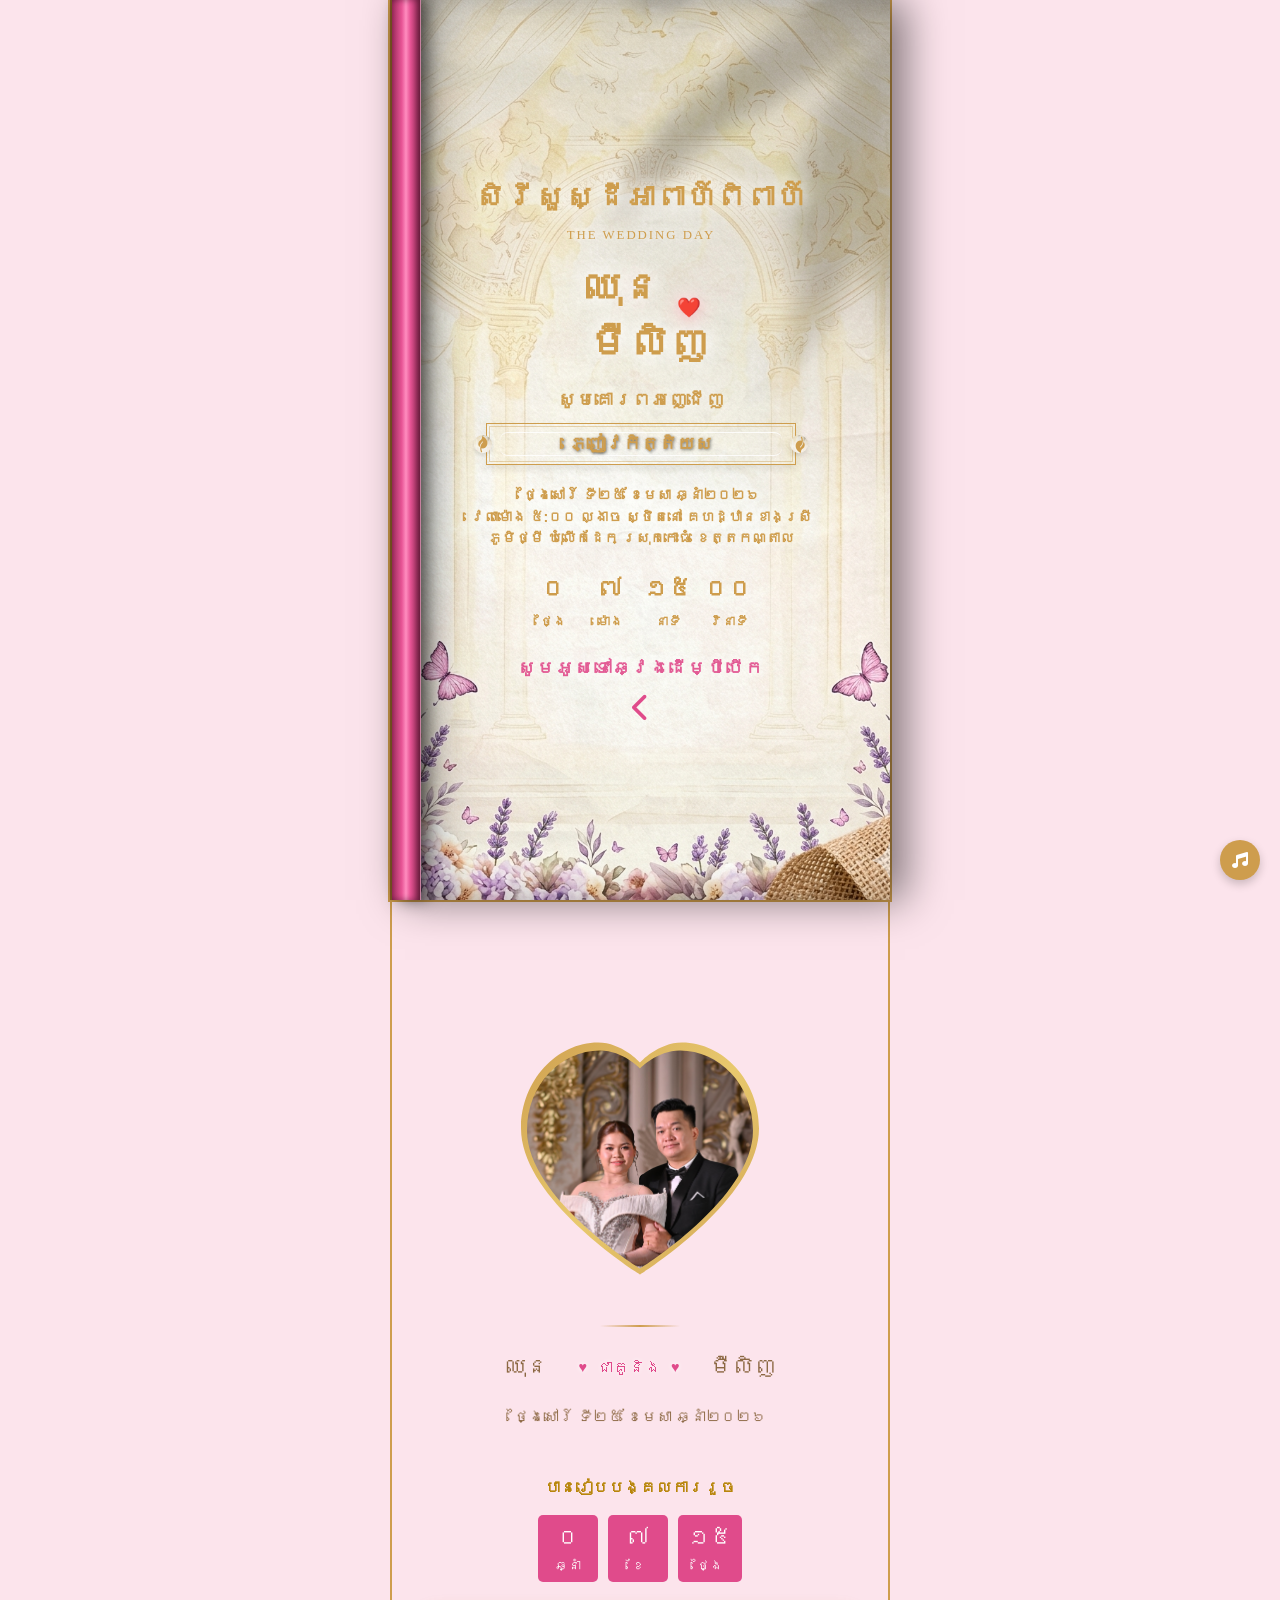
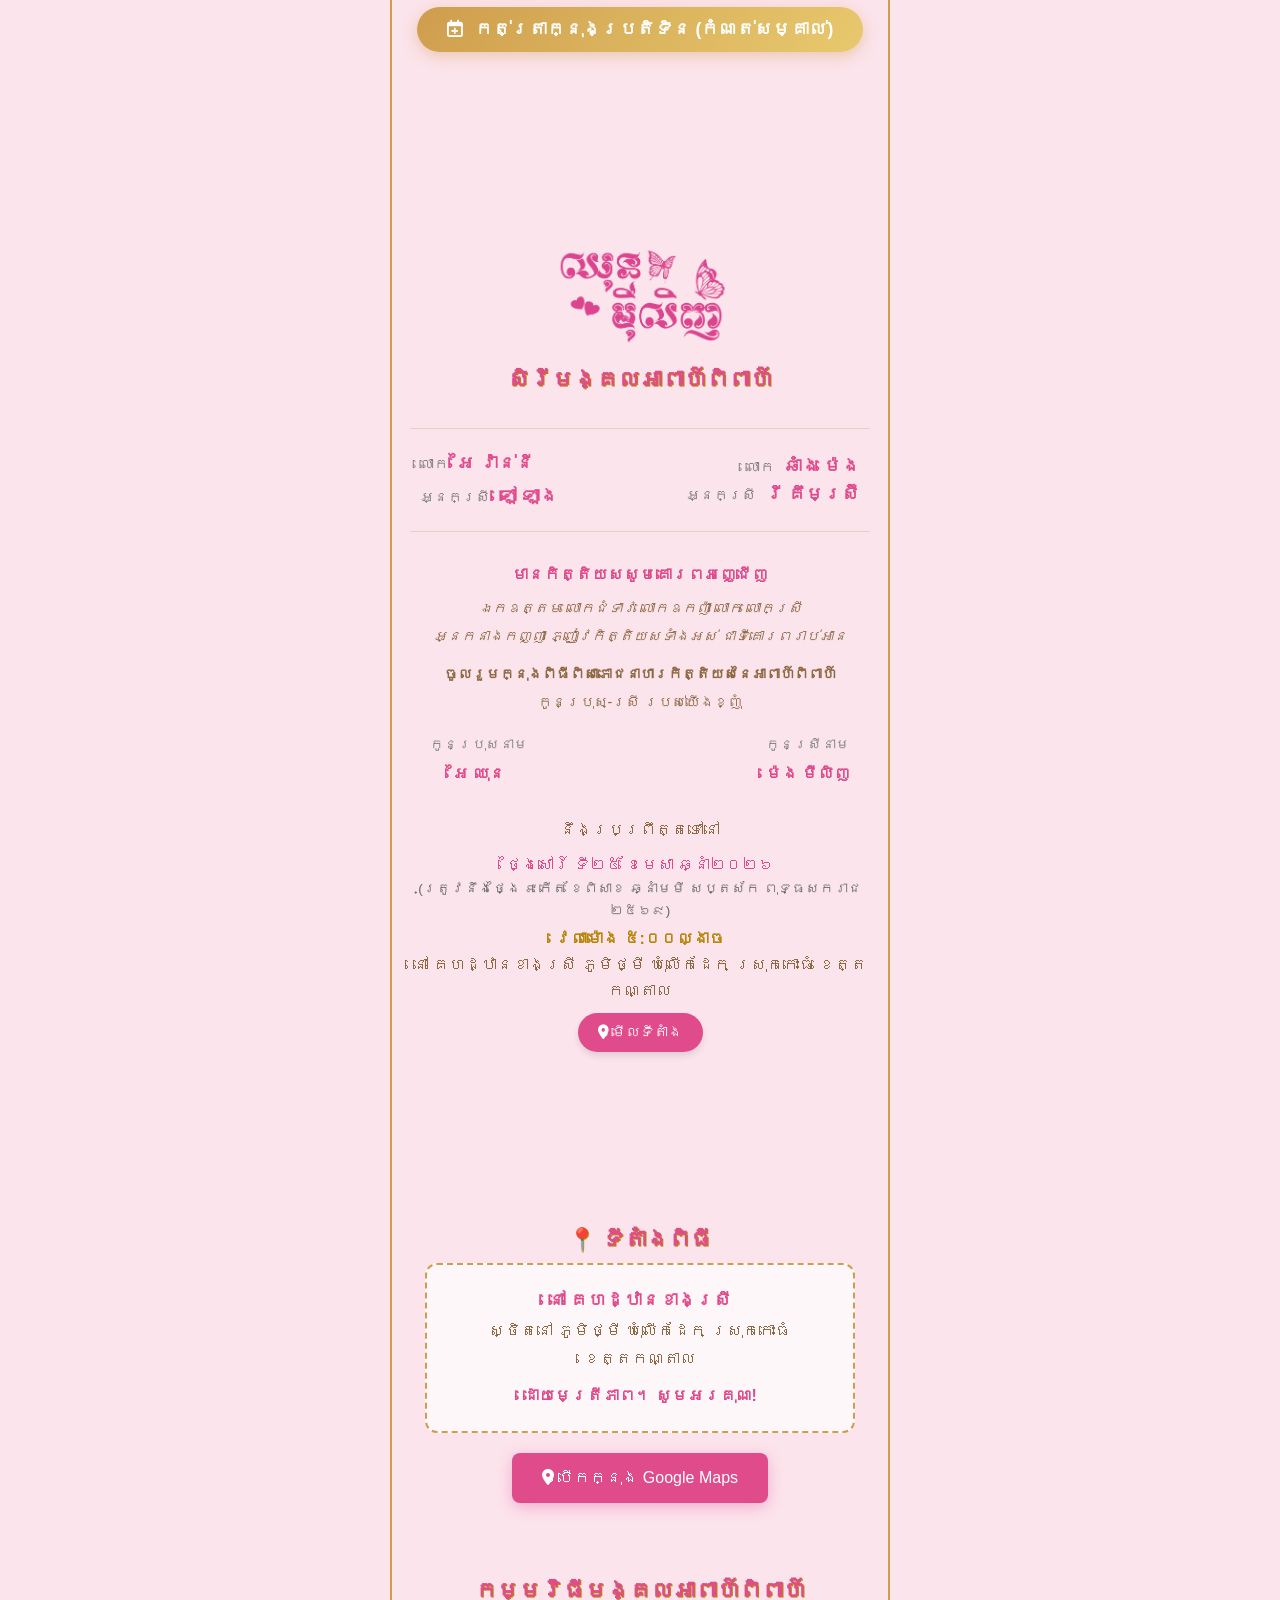
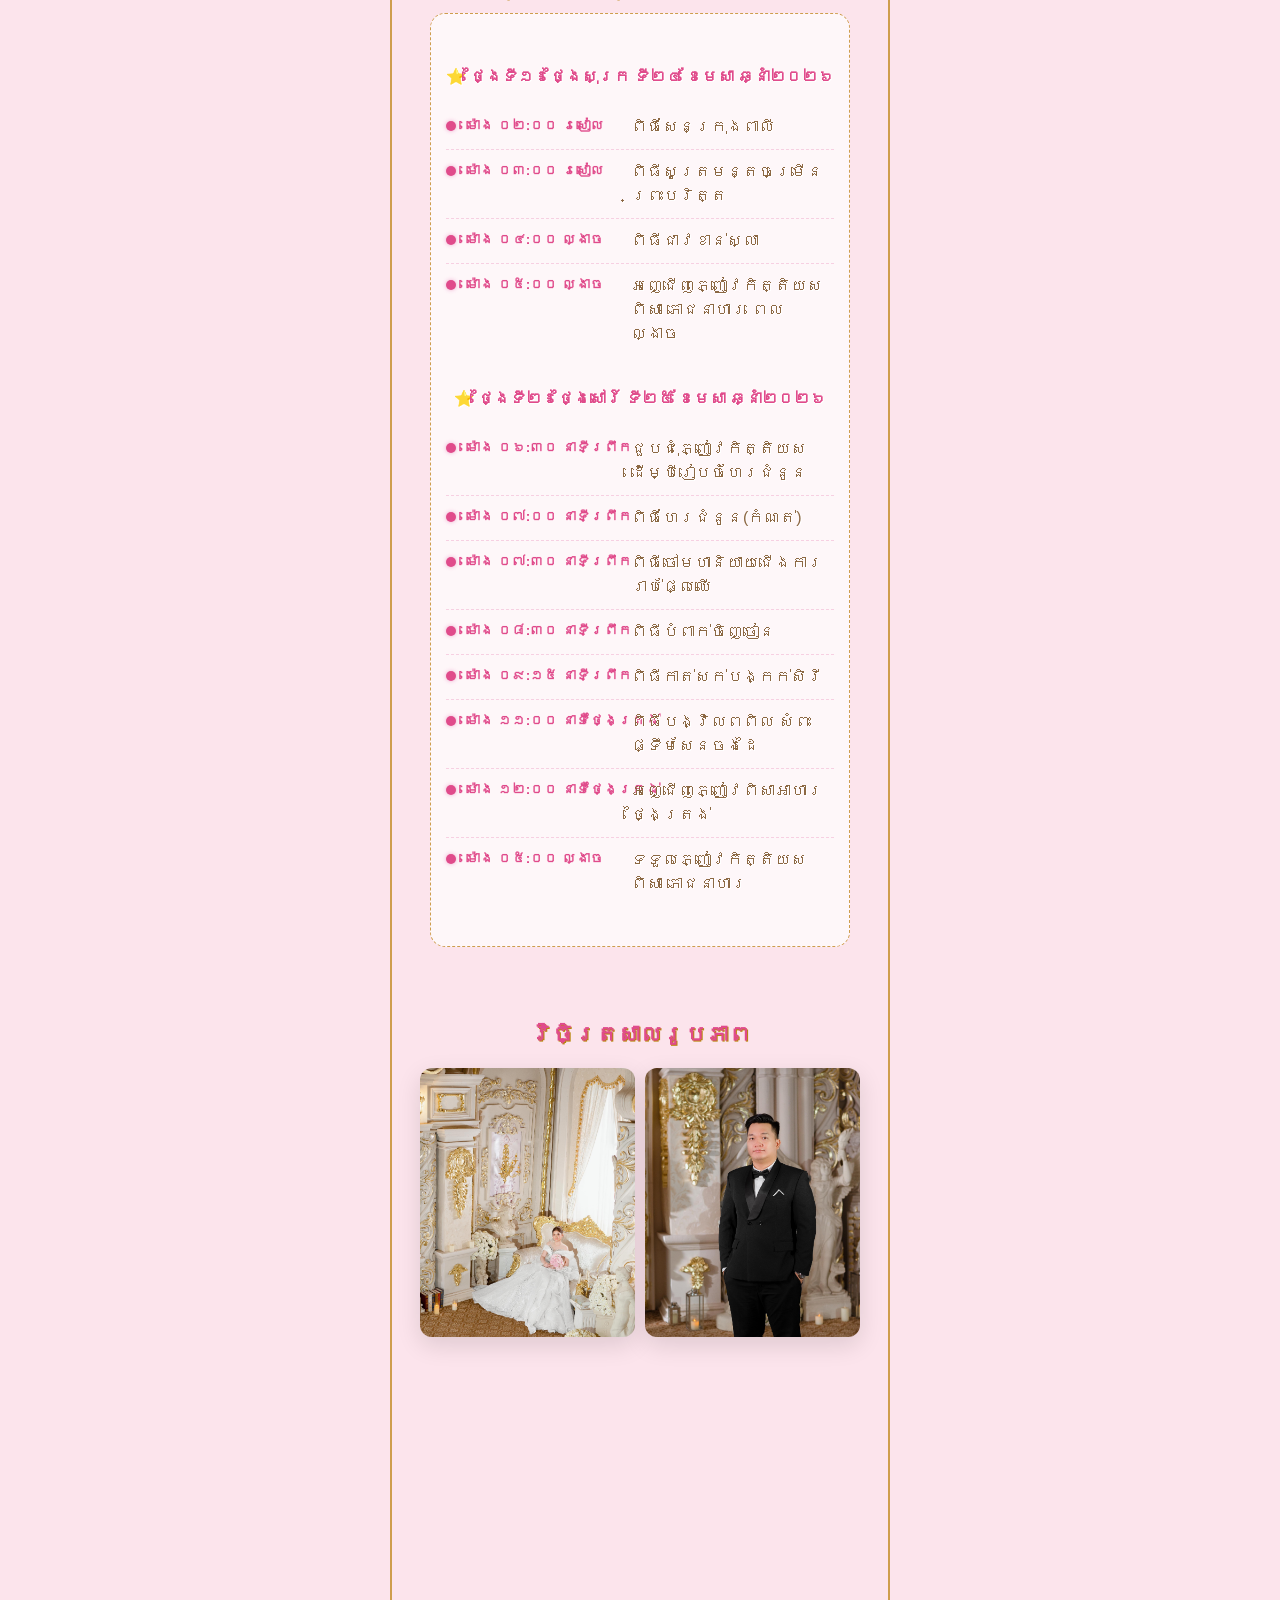
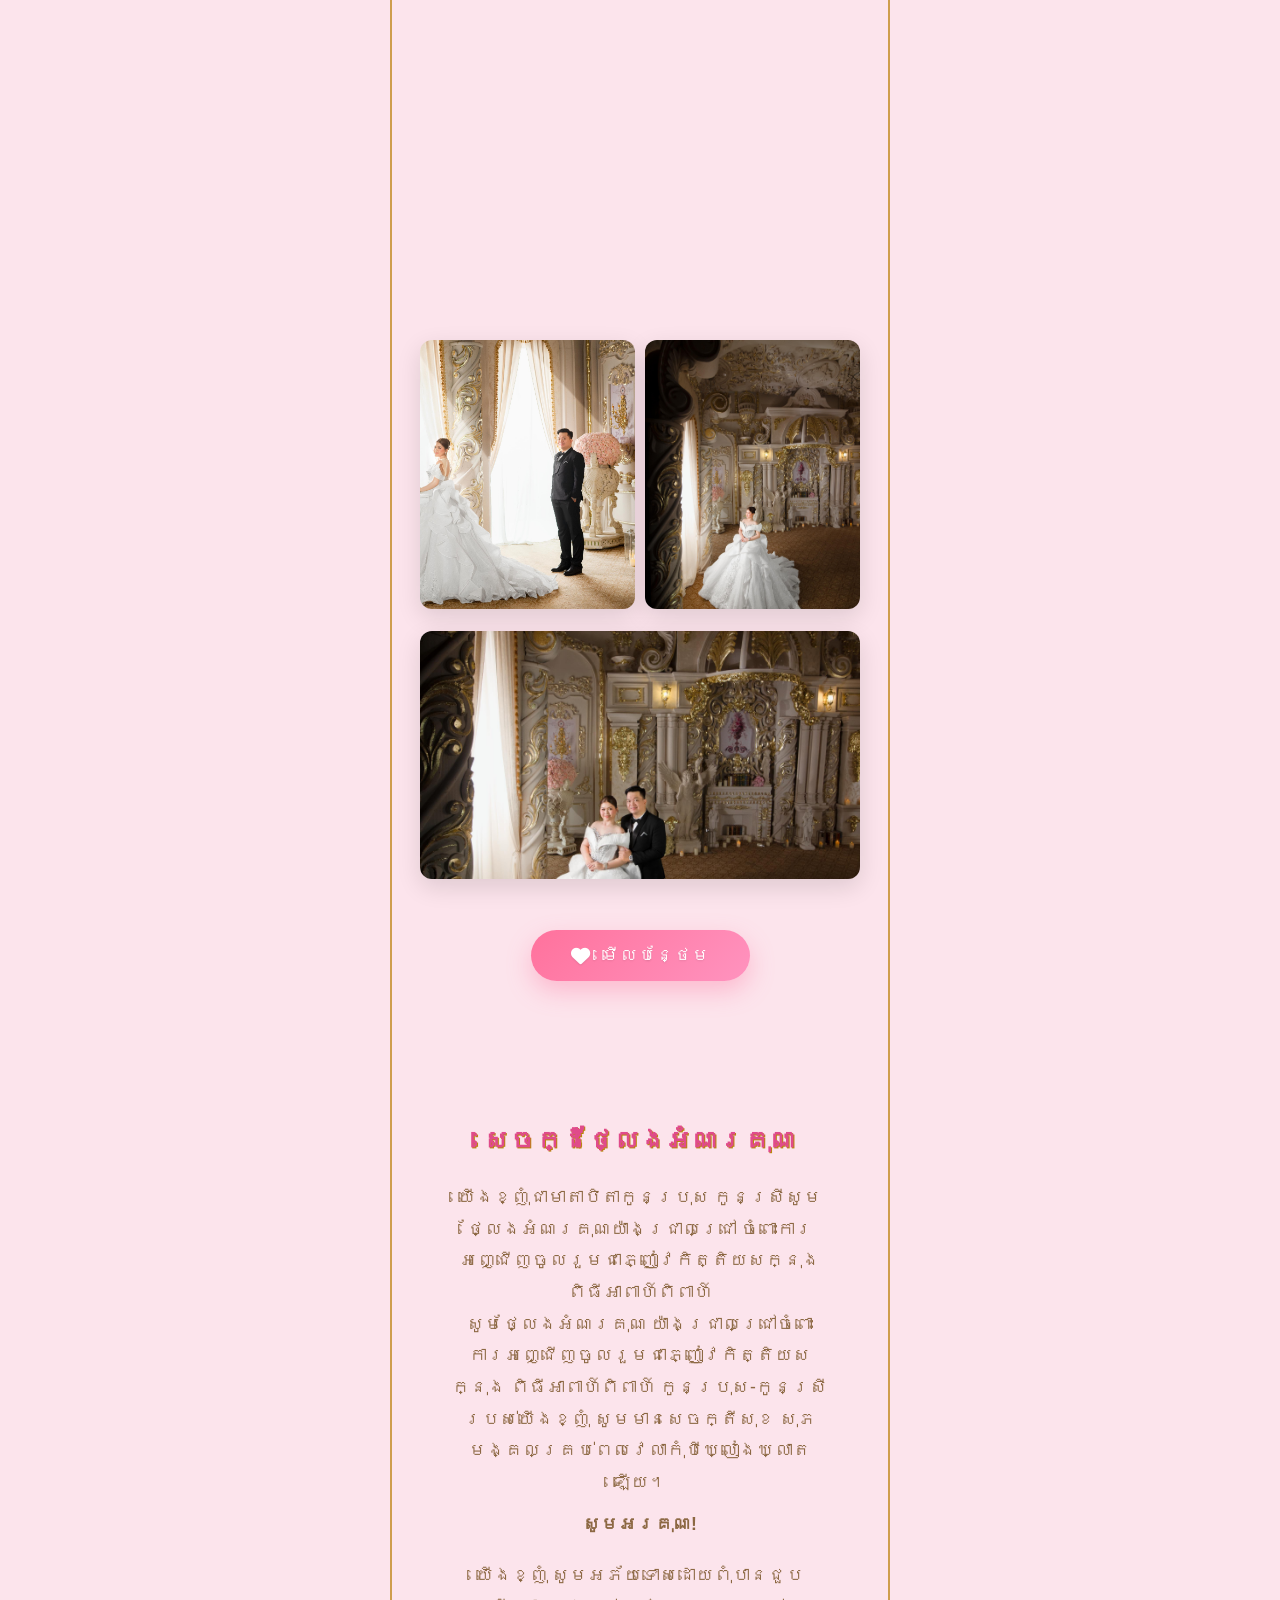
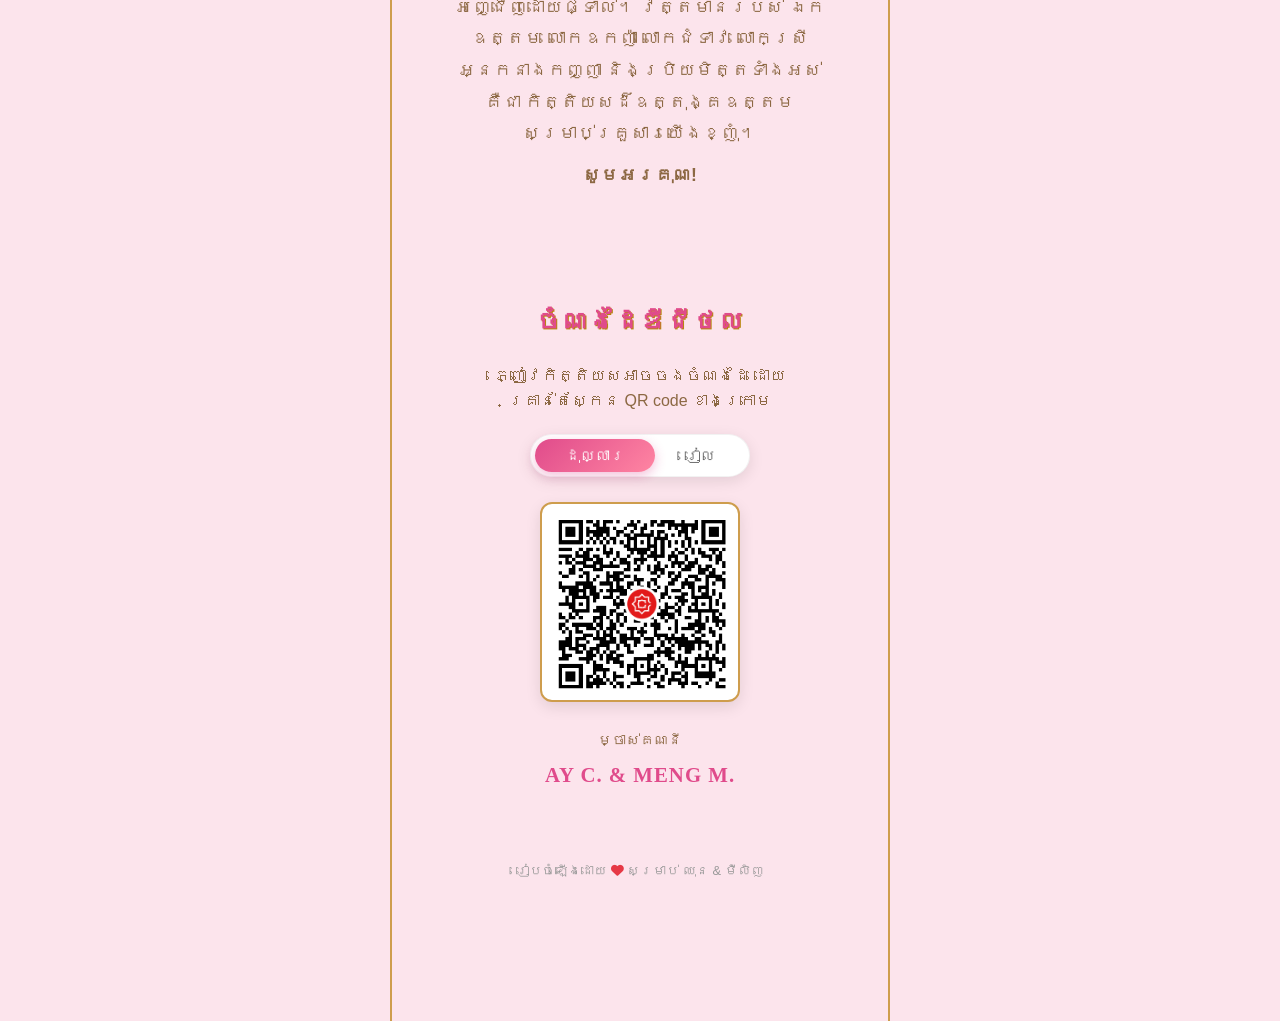
==== commit c8e66b9a: "prewedding" ====
--- a/index.html
+++ b/index.html
@@ -73,7 +73,7 @@
 
                 <!-- Premium Double-Border Box -->
                 <div
-                    style="flex-grow: 1; min-width: 200px; background: rgba(255, 255, 255, 0.95); border: 1.5px solid #ce9d4d; padding: 2px; box-shadow: 0 4px 8px rgba(0,0,0,0.08);">
+                    style="flex-grow: 1; min-width: 200px; background: transparent; backdrop-filter: blur(5px); border: 1.5px solid #ce9d4d; padding: 2px; box-shadow: 0 4px 8px rgba(0,0,0,0.08);">
                     <div
                         style="border: 1px solid rgba(206, 157, 77, 0.4); padding: 5px 10px; text-align: center; min-height: 24px;">
                         <p class="guest-name"
@@ -158,7 +158,7 @@
 
                 <!-- Premium Double-Border Box -->
                 <div
-                    style="flex-grow: 1; min-width: 200px; background: rgba(255, 255, 255, 0.95); border: 1.5px solid #ce9d4d; padding: 2px; box-shadow: 0 4px 8px rgba(0,0,0,0.08);">
+                    style="flex-grow: 1; min-width: 200px; background: transparent; backdrop-filter: blur(5px); border: 1.5px solid #ce9d4d; padding: 2px; box-shadow: 0 4px 8px rgba(0,0,0,0.08);">
                     <div
                         style="border: 1px solid rgba(206, 157, 77, 0.4); padding: 5px 10px; text-align: center; min-height: 24px;">
                         <p class="guest-name"
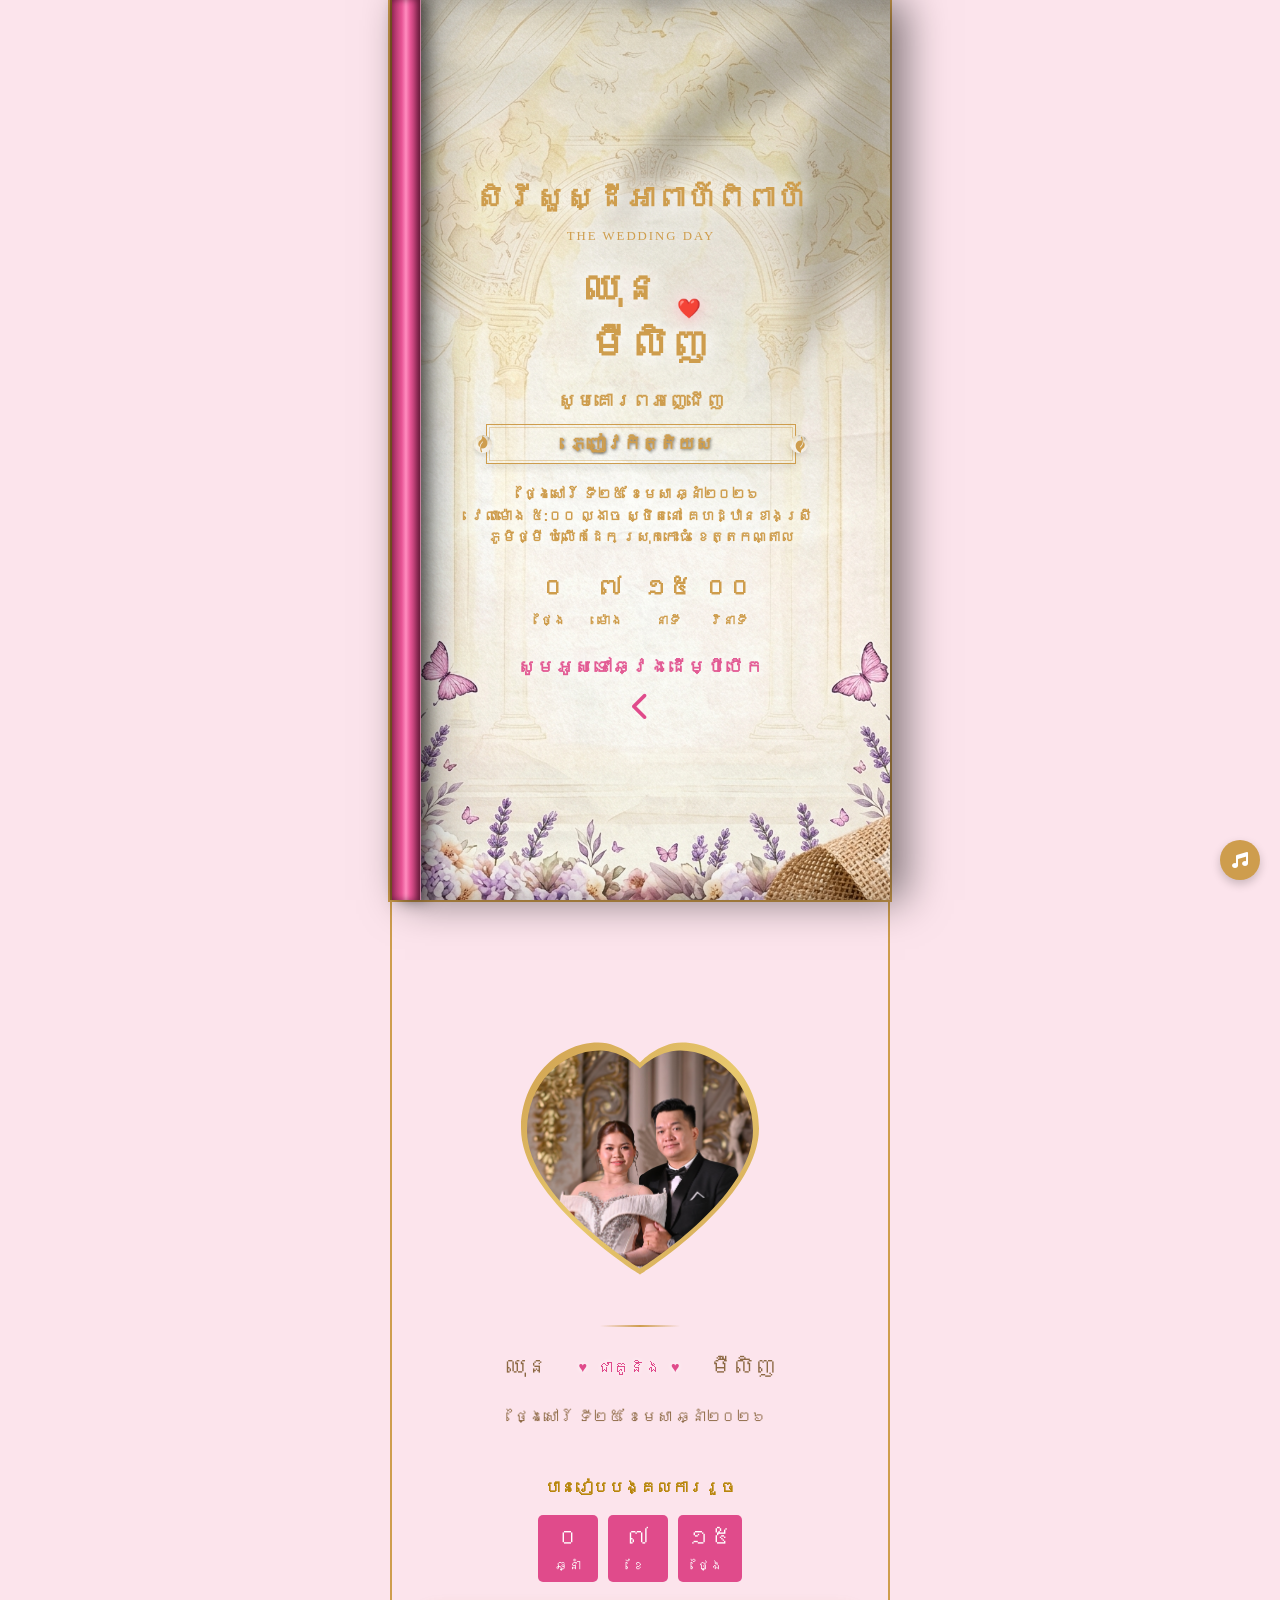
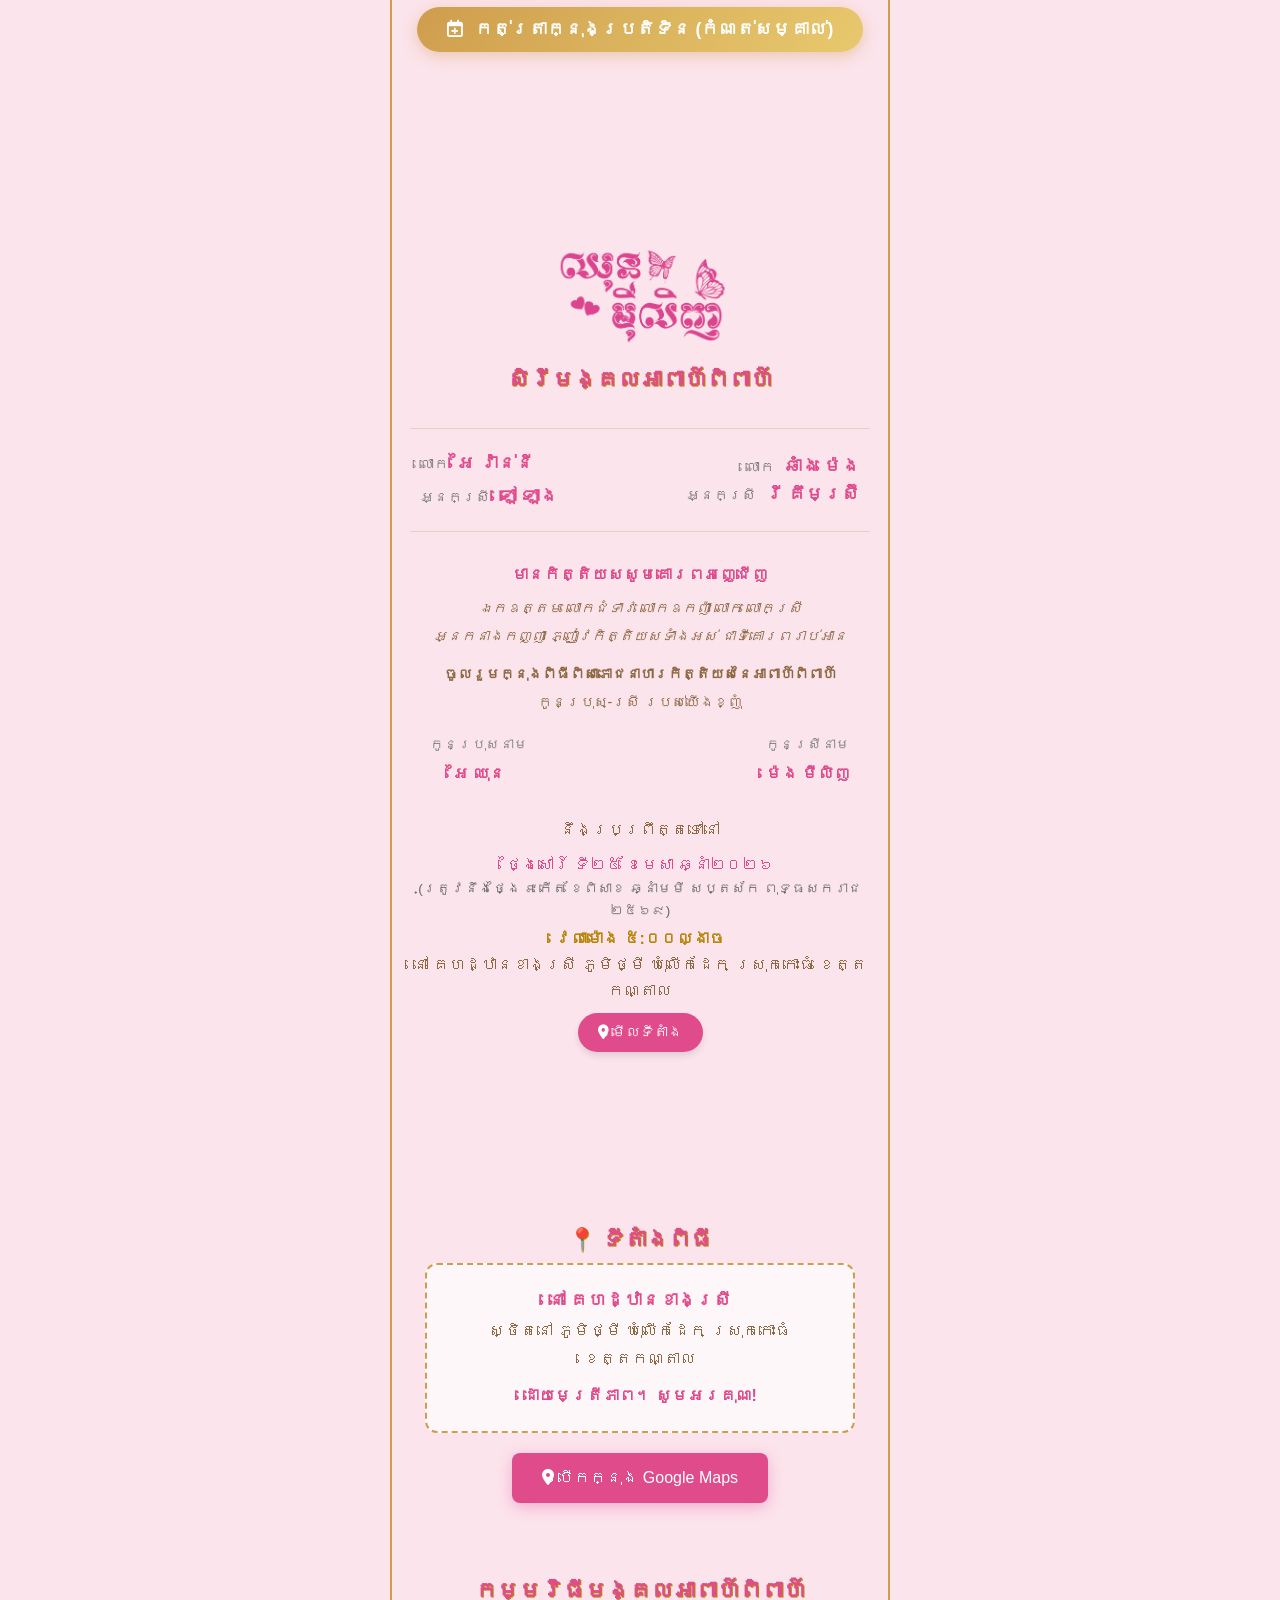
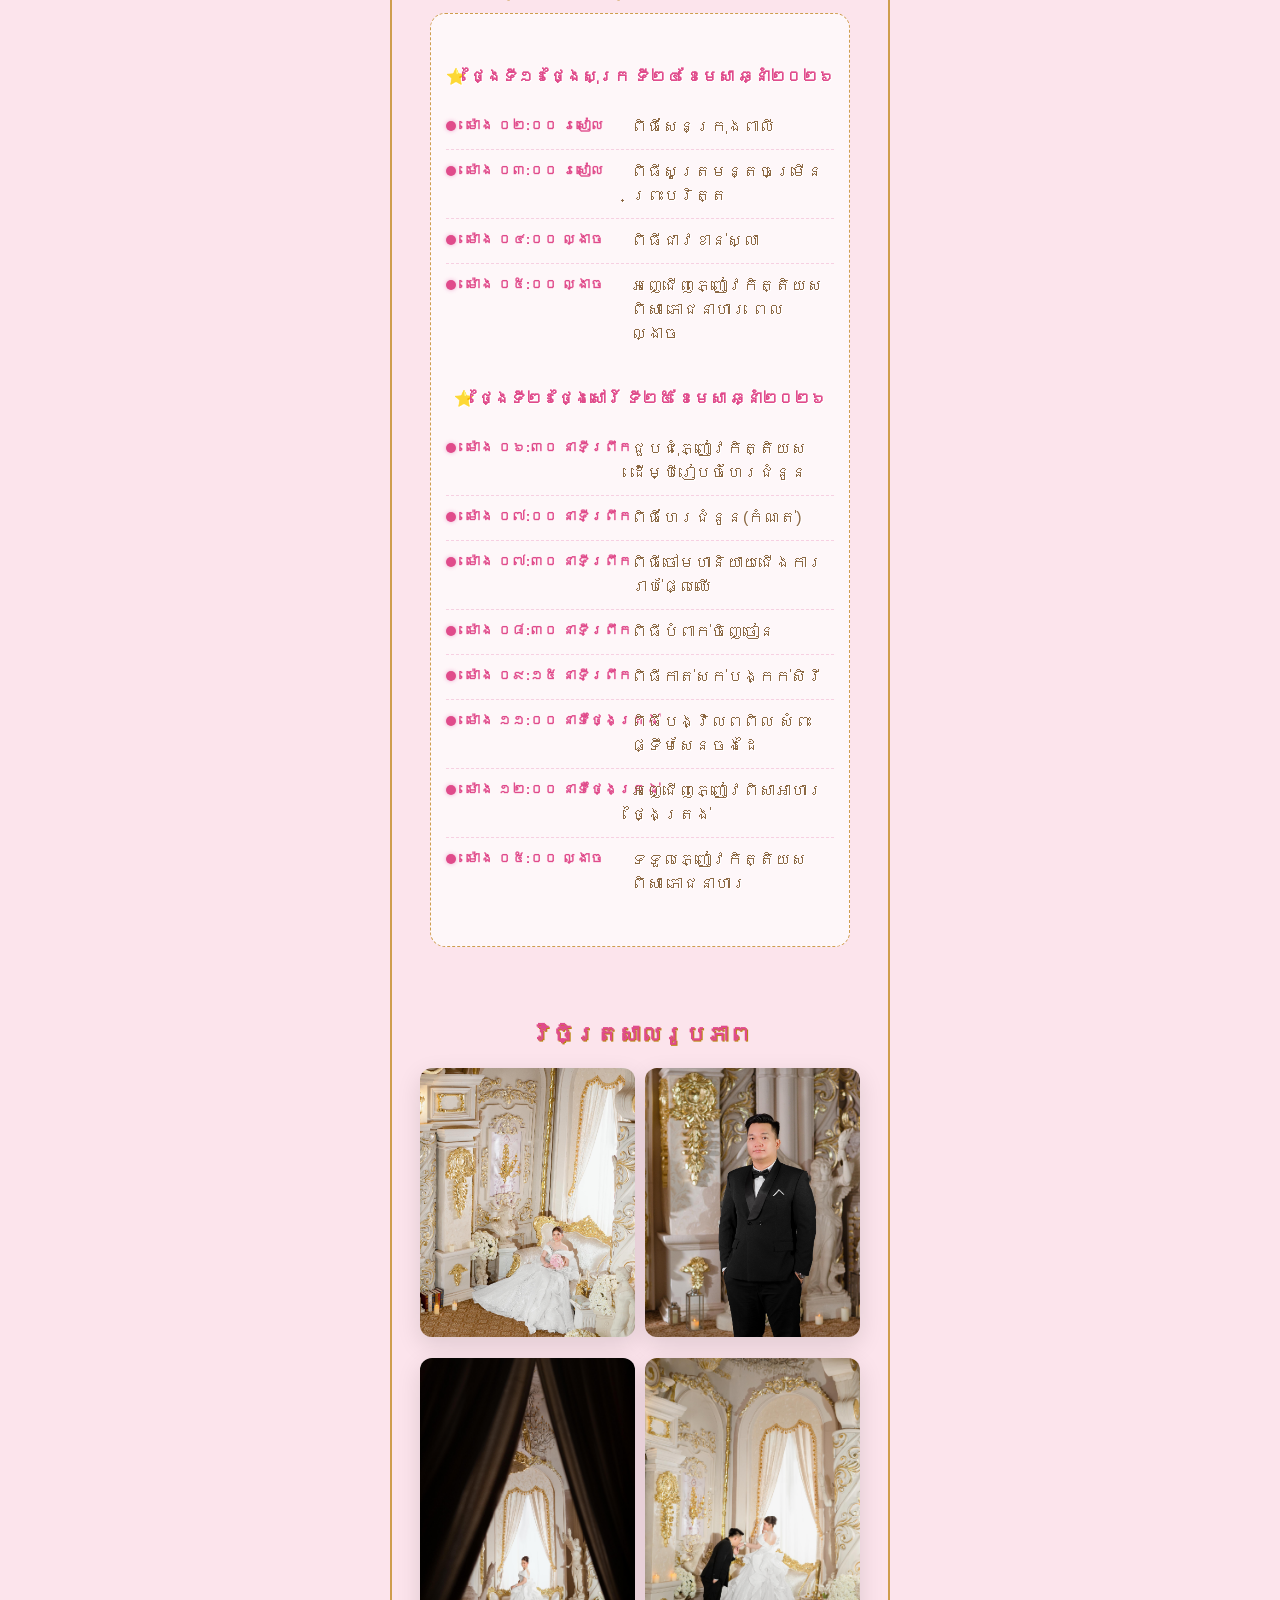
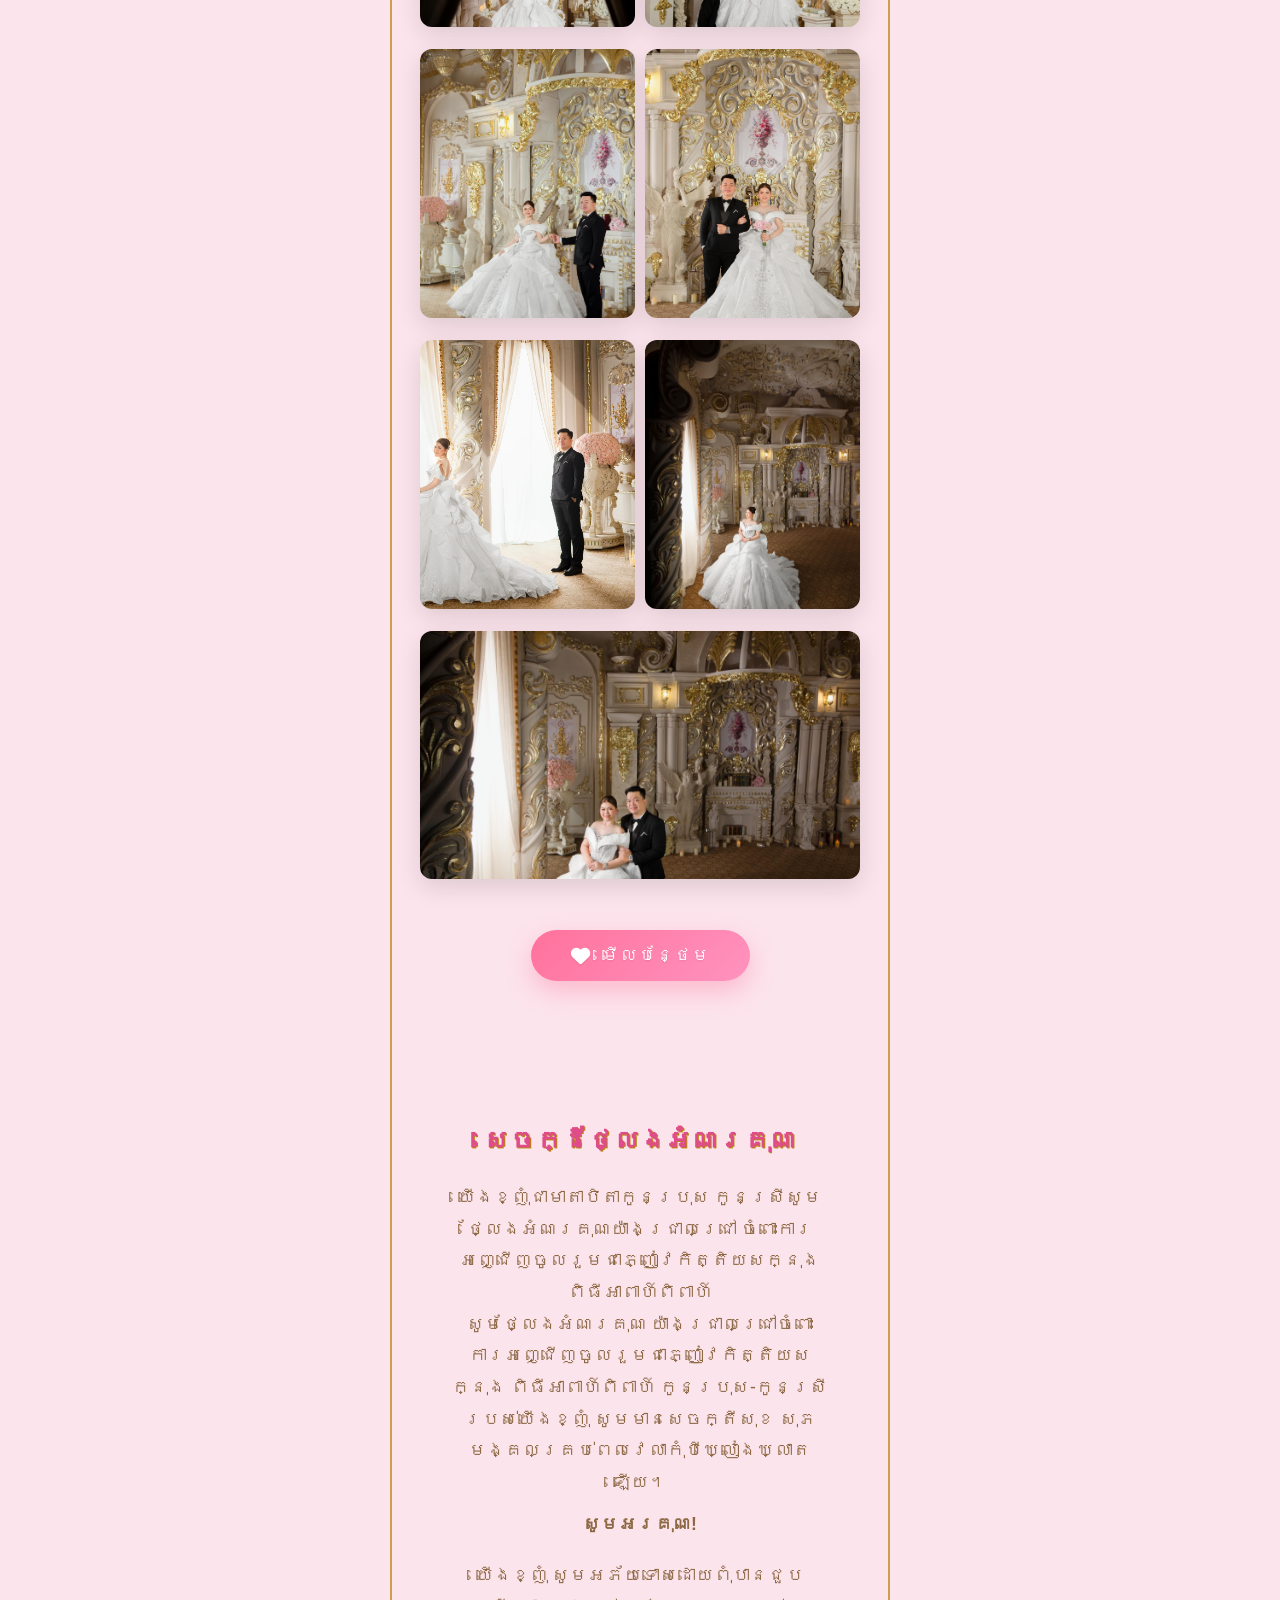
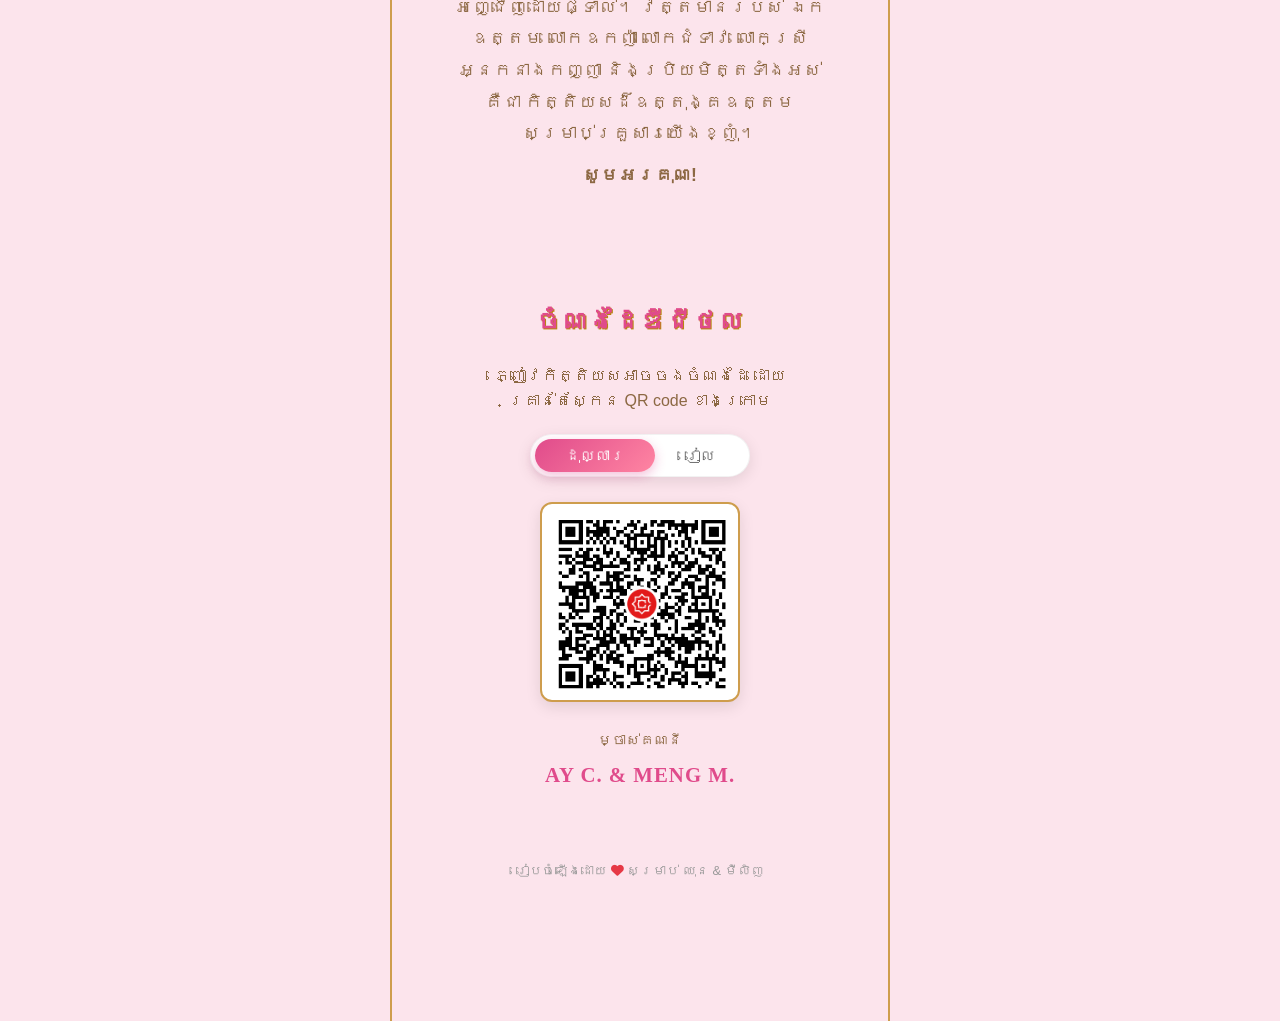
==== commit 85d0b45b: "prewedding" ====
--- a/index.html
+++ b/index.html
@@ -73,11 +73,11 @@
 
                 <!-- Premium Double-Border Box -->
                 <div
-                    style="flex-grow: 1; min-width: 200px; background: transparent; backdrop-filter: blur(5px); border: 1.5px solid #ce9d4d; padding: 2px; box-shadow: 0 4px 8px rgba(0,0,0,0.08);">
+                    style="flex-grow: 1; min-width: 200px; background: transparent; border: 1.5px solid #ce9d4d; padding: 2px; box-shadow: 0 4px 8px rgba(0,0,0,0.08);">
                     <div
                         style="border: 1px solid rgba(206, 157, 77, 0.4); padding: 5px 10px; text-align: center; min-height: 24px;">
                         <p class="guest-name"
-                            style="font-family: var(--khmer-body-font); font-size: 1.15rem; color: #ce9d4d; margin: 0; font-weight: bold; background: none !important; padding: 0 !important; box-shadow: none !important; line-height: 1.2;">
+                            style="font-family: var(--khmer-body-font); font-size: 1.15rem; color: #ce9d4d; margin: 0; font-weight: bold; background: none !important; border: none !important; padding: 0 !important; box-shadow: none !important; line-height: 1.2;">
                             ភ្ញៀវកិត្តិយស</p>
                     </div>
                 </div>
@@ -158,11 +158,11 @@
 
                 <!-- Premium Double-Border Box -->
                 <div
-                    style="flex-grow: 1; min-width: 200px; background: transparent; backdrop-filter: blur(5px); border: 1.5px solid #ce9d4d; padding: 2px; box-shadow: 0 4px 8px rgba(0,0,0,0.08);">
+                    style="flex-grow: 1; min-width: 200px; background: transparent; border: 1.5px solid #ce9d4d; padding: 2px; box-shadow: 0 4px 8px rgba(0,0,0,0.08);">
                     <div
                         style="border: 1px solid rgba(206, 157, 77, 0.4); padding: 5px 10px; text-align: center; min-height: 24px;">
                         <p class="guest-name"
-                            style="font-family: var(--khmer-body-font); font-size: 1.15rem; color: #ce9d4d; margin: 0; font-weight: bold; background: none !important; padding: 0 !important; box-shadow: none !important; line-height: 1.2;">
+                            style="font-family: var(--khmer-body-font); font-size: 1.15rem; color: #ce9d4d; margin: 0; font-weight: bold; background: none !important; border: none !important; padding: 0 !important; box-shadow: none !important; line-height: 1.2;">
                             ភ្ញៀវកិត្តិយស</p>
                     </div>
                 </div>
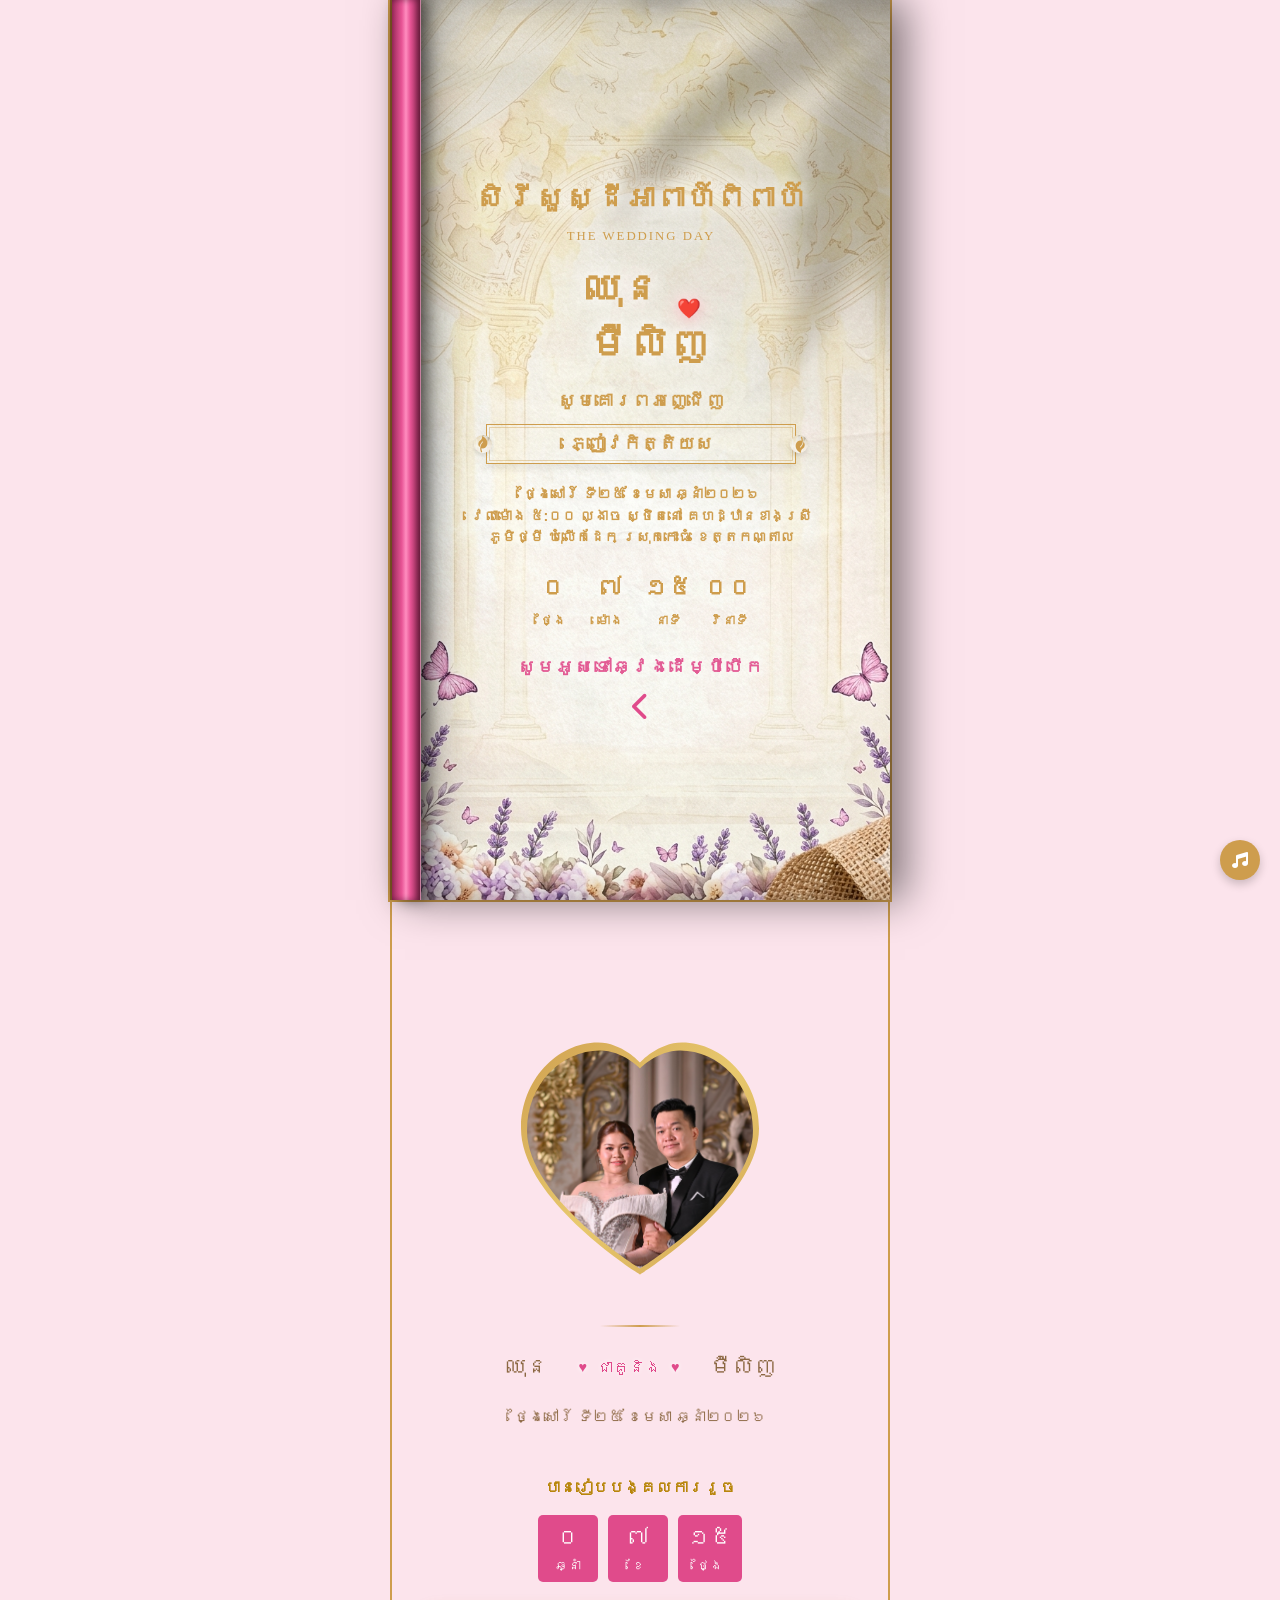
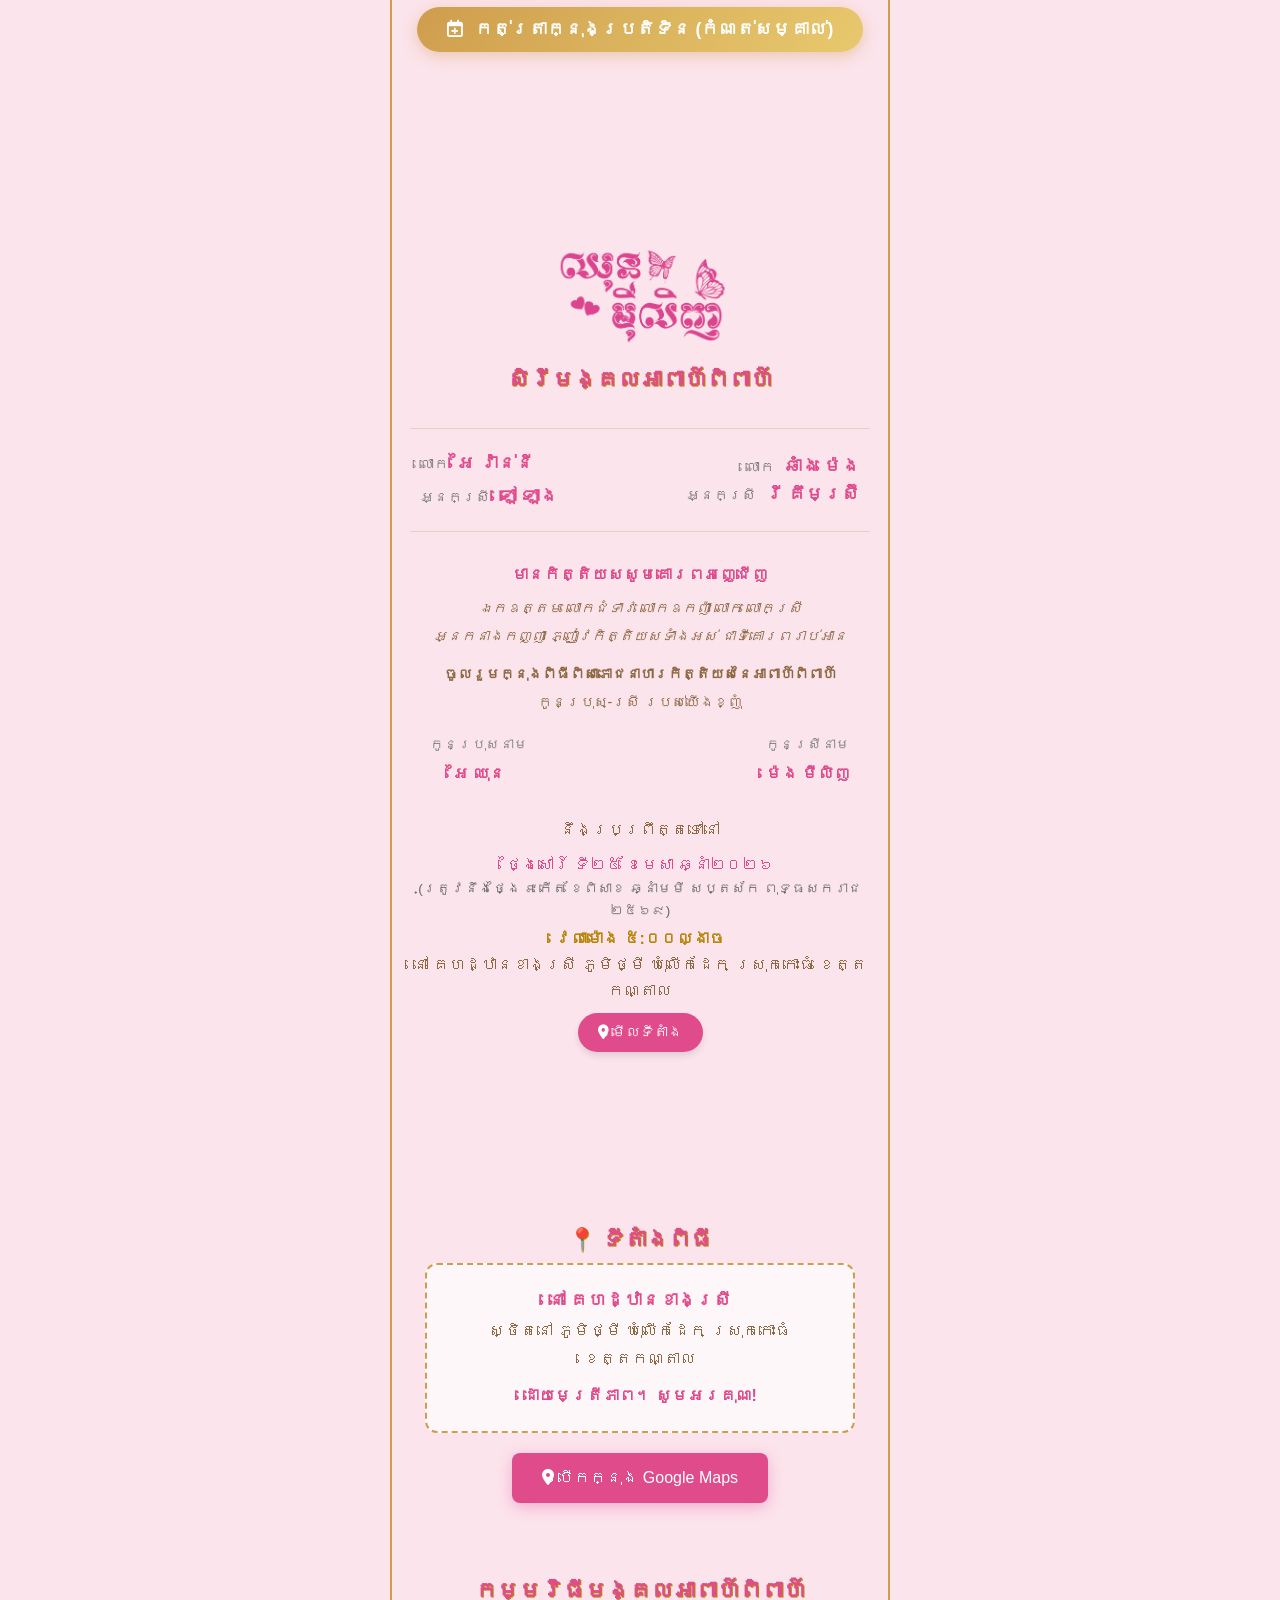
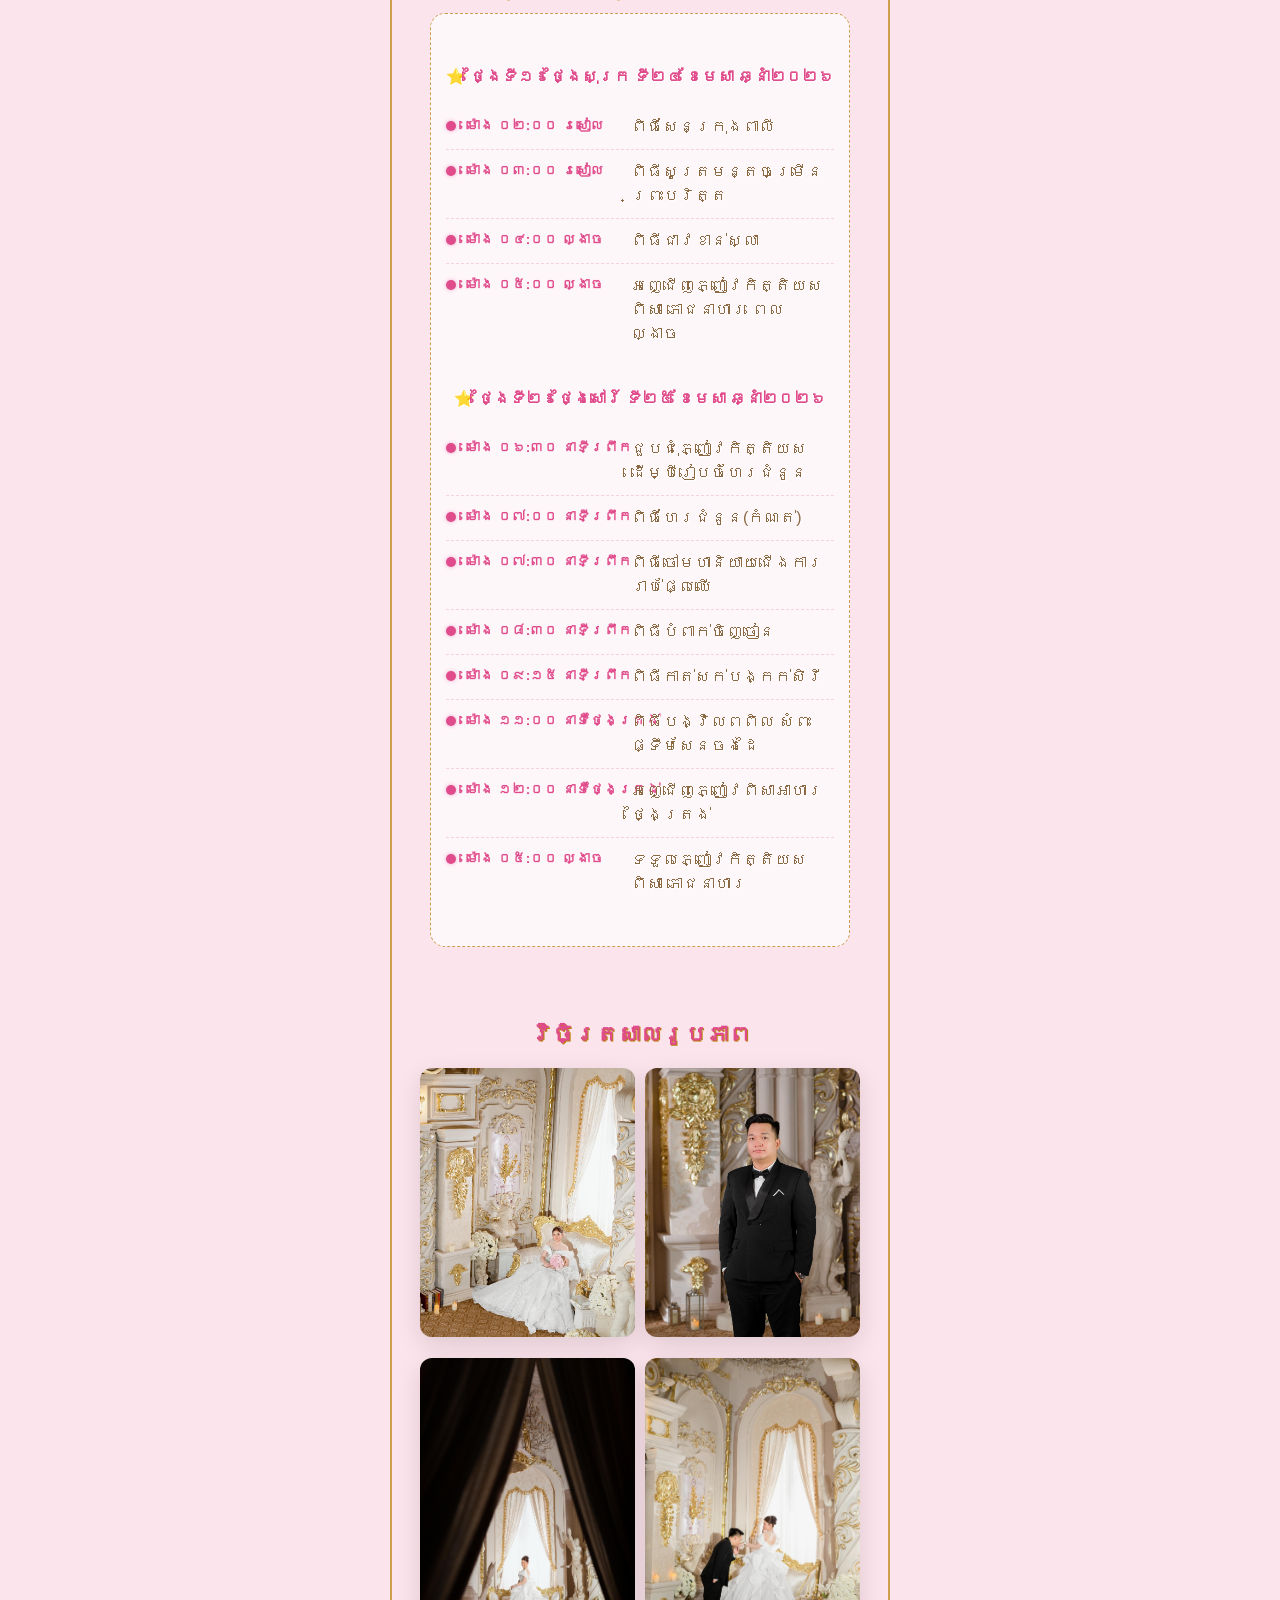
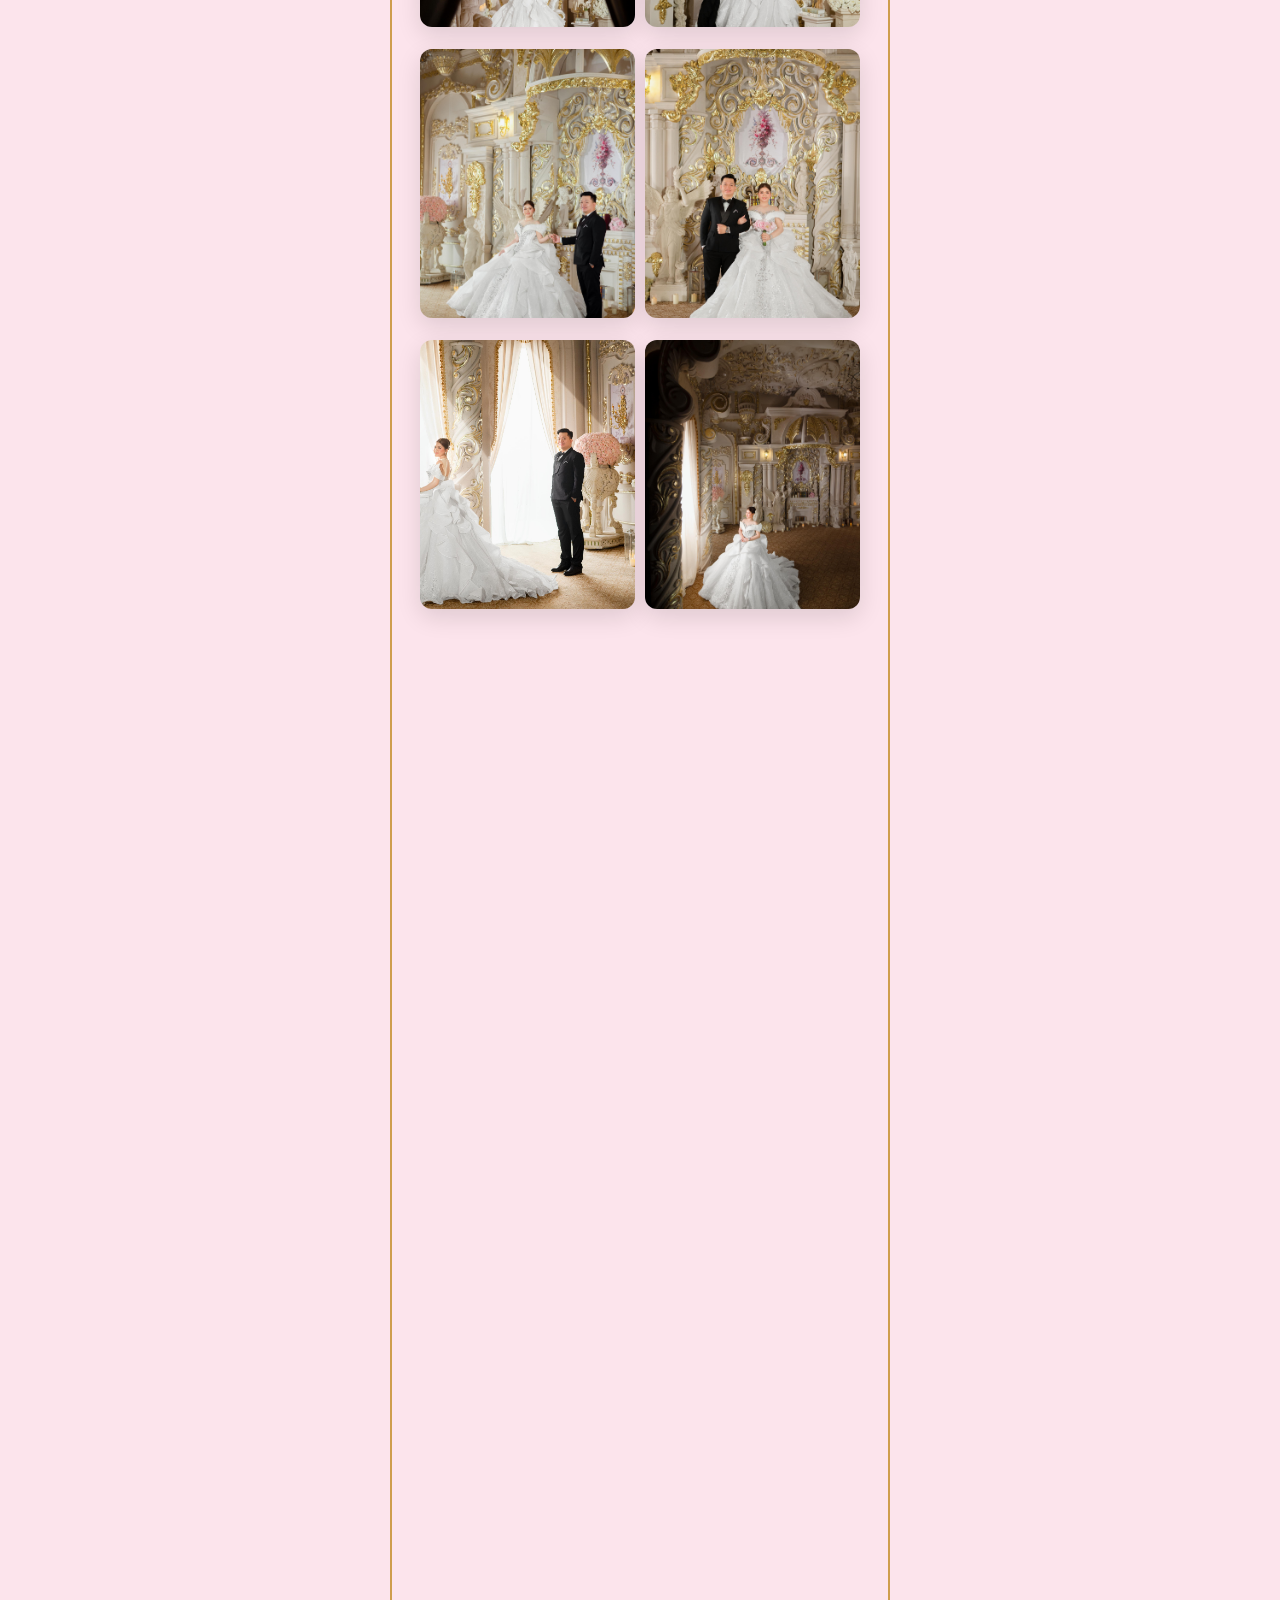
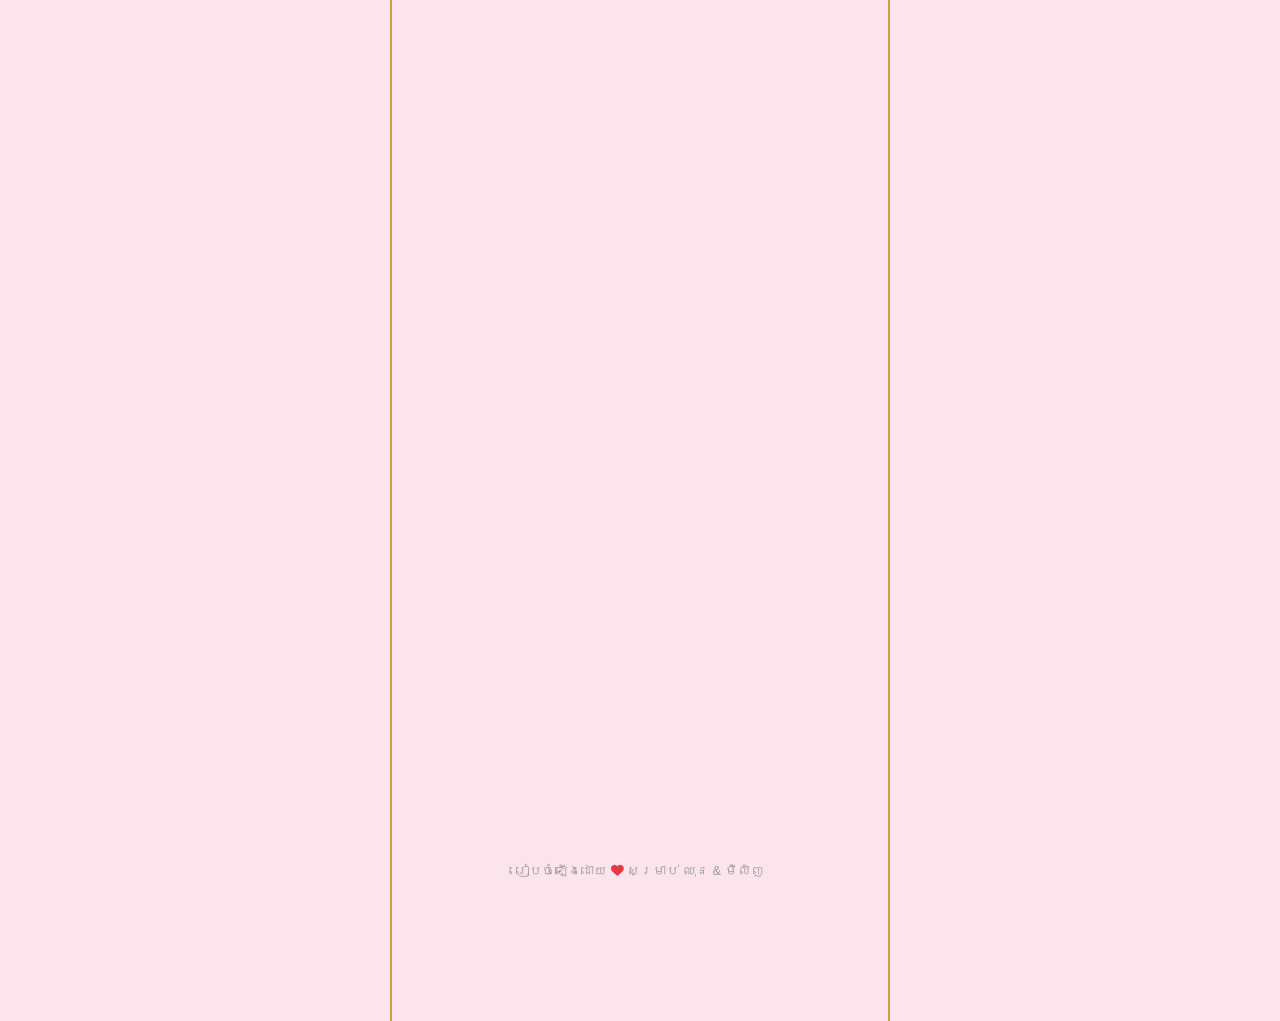
==== commit c295eecc: "prewedding" ====
--- a/index.html
+++ b/index.html
@@ -5,8 +5,14 @@
     <meta charset="UTF-8">
     <meta name="viewport" content="width=device-width, initial-scale=1.0, maximum-scale=1.0, user-scalable=no">
     <meta name="theme-color" content="#fce4ec">
+    <!-- Preload critical fonts for instant Khmer rendering -->
+    <link rel="preload" href="assets/fonts/moul-khmer.woff2" as="font" type="font/woff2" crossorigin>
+    <link rel="preload" href="assets/fonts/battambang-400-khmer.woff2" as="font" type="font/woff2" crossorigin>
+
     <!-- Preload critical background image for faster initial render -->
+    <link rel="preload" as="image" href="assets/invit-bg.png">
     <link rel="preload" as="image" href="assets/cover-bg.jpg">
+    <link rel="preload" as="image" href="assets/gallery/RAK_4284.jpg">
     <!-- Chrome, Firefox OS and Opera -->
     <meta name="theme-color" content="#fce4ec">
     <!-- Windows Phone -->
@@ -77,7 +83,7 @@
                     <div
                         style="border: 1px solid rgba(206, 157, 77, 0.4); padding: 5px 10px; text-align: center; min-height: 24px;">
                         <p class="guest-name"
-                            style="font-family: var(--khmer-body-font); font-size: 1.15rem; color: #ce9d4d; margin: 0; font-weight: bold; background: none !important; border: none !important; padding: 0 !important; box-shadow: none !important; line-height: 1.2;">
+                            style="font-family: var(--khmer-body-font); font-size: 1.15rem; color: #ce9d4d; margin: 0; font-weight: bold; background: none !important; border: none !important; padding: 0 !important; box-shadow: none !important; line-height: 1.2; text-shadow: 0 0 15px rgba(255,255,255,0.9), 0 0 25px rgba(255,255,255,0.6);">
                             ភ្ញៀវកិត្តិយស</p>
                     </div>
                 </div>
@@ -153,16 +159,16 @@
                 <div
                     style="position: absolute; left: -12px; top: 50%; transform: translateY(-50%); z-index: 2; background: url('assets/invit-bg.png') center/cover; border-radius: 50%; width: 18px; height: 18px; display: flex; align-items: center; justify-content: center; box-shadow: 0 2px 4px rgba(0,0,0,0.1);">
                     <i class="fa-solid fa-leaf"
-                        style="color: #ce9d4d; font-size: 0.8rem; transform: rotate(-45deg);"></i>
+                        style="color: #EDD19C; font-size: 0.8rem; transform: rotate(-45deg);"></i>
                 </div>
 
                 <!-- Premium Double-Border Box -->
                 <div
-                    style="flex-grow: 1; min-width: 200px; background: transparent; border: 1.5px solid #ce9d4d; padding: 2px; box-shadow: 0 4px 8px rgba(0,0,0,0.08);">
+                    style="flex-grow: 1; min-width: 200px; background: transparent; border: 1.5px solid #EDD19C; padding: 2px; box-shadow: 0 4px 8px rgba(0,0,0,0.08);">
                     <div
                         style="border: 1px solid rgba(206, 157, 77, 0.4); padding: 5px 10px; text-align: center; min-height: 24px;">
                         <p class="guest-name"
-                            style="font-family: var(--khmer-body-font); font-size: 1.15rem; color: #ce9d4d; margin: 0; font-weight: bold; background: none !important; border: none !important; padding: 0 !important; box-shadow: none !important; line-height: 1.2;">
+                            style="font-family: var(--khmer-body-font); font-size: 1.15rem; color: #EDD19C; margin: 0; font-weight: bold; background: none !important; border: none !important; padding: 0 !important; box-shadow: none !important; line-height: 1.2;">
                             ភ្ញៀវកិត្តិយស</p>
                     </div>
                 </div>
--- a/style.css
+++ b/style.css
@@ -12,7 +12,7 @@
     font-family: 'Moul';
     font-style: normal;
     font-weight: 400;
-    font-display: swap;
+    font-display: block;
     src: url('assets/fonts/moul-khmer.woff2') format('woff2');
     unicode-range: U+1780-17FF, U+19E0-19FF, U+200C-200D, U+25CC;
 }
@@ -48,7 +48,7 @@
     font-family: 'Battambang';
     font-style: normal;
     font-weight: 400;
-    font-display: swap;
+    font-display: block;
     src: url('assets/fonts/battambang-400-khmer.woff2') format('woff2');
     unicode-range: U+1780-17FF, U+19E0-19FF, U+200C-200D, U+25CC;
 }
@@ -2479,7 +2479,7 @@
     width: 100%;
     max-width: 500px;
     height: 100vh;
-    background: url('assets/invit-bg.png') no-repeat center center;
+    background: #f7f3ed url('assets/invit-bg.png') no-repeat center center;
     background-size: cover; /* Cover ensures it's not stretched! */
     z-index: 99999;
     display: flex;
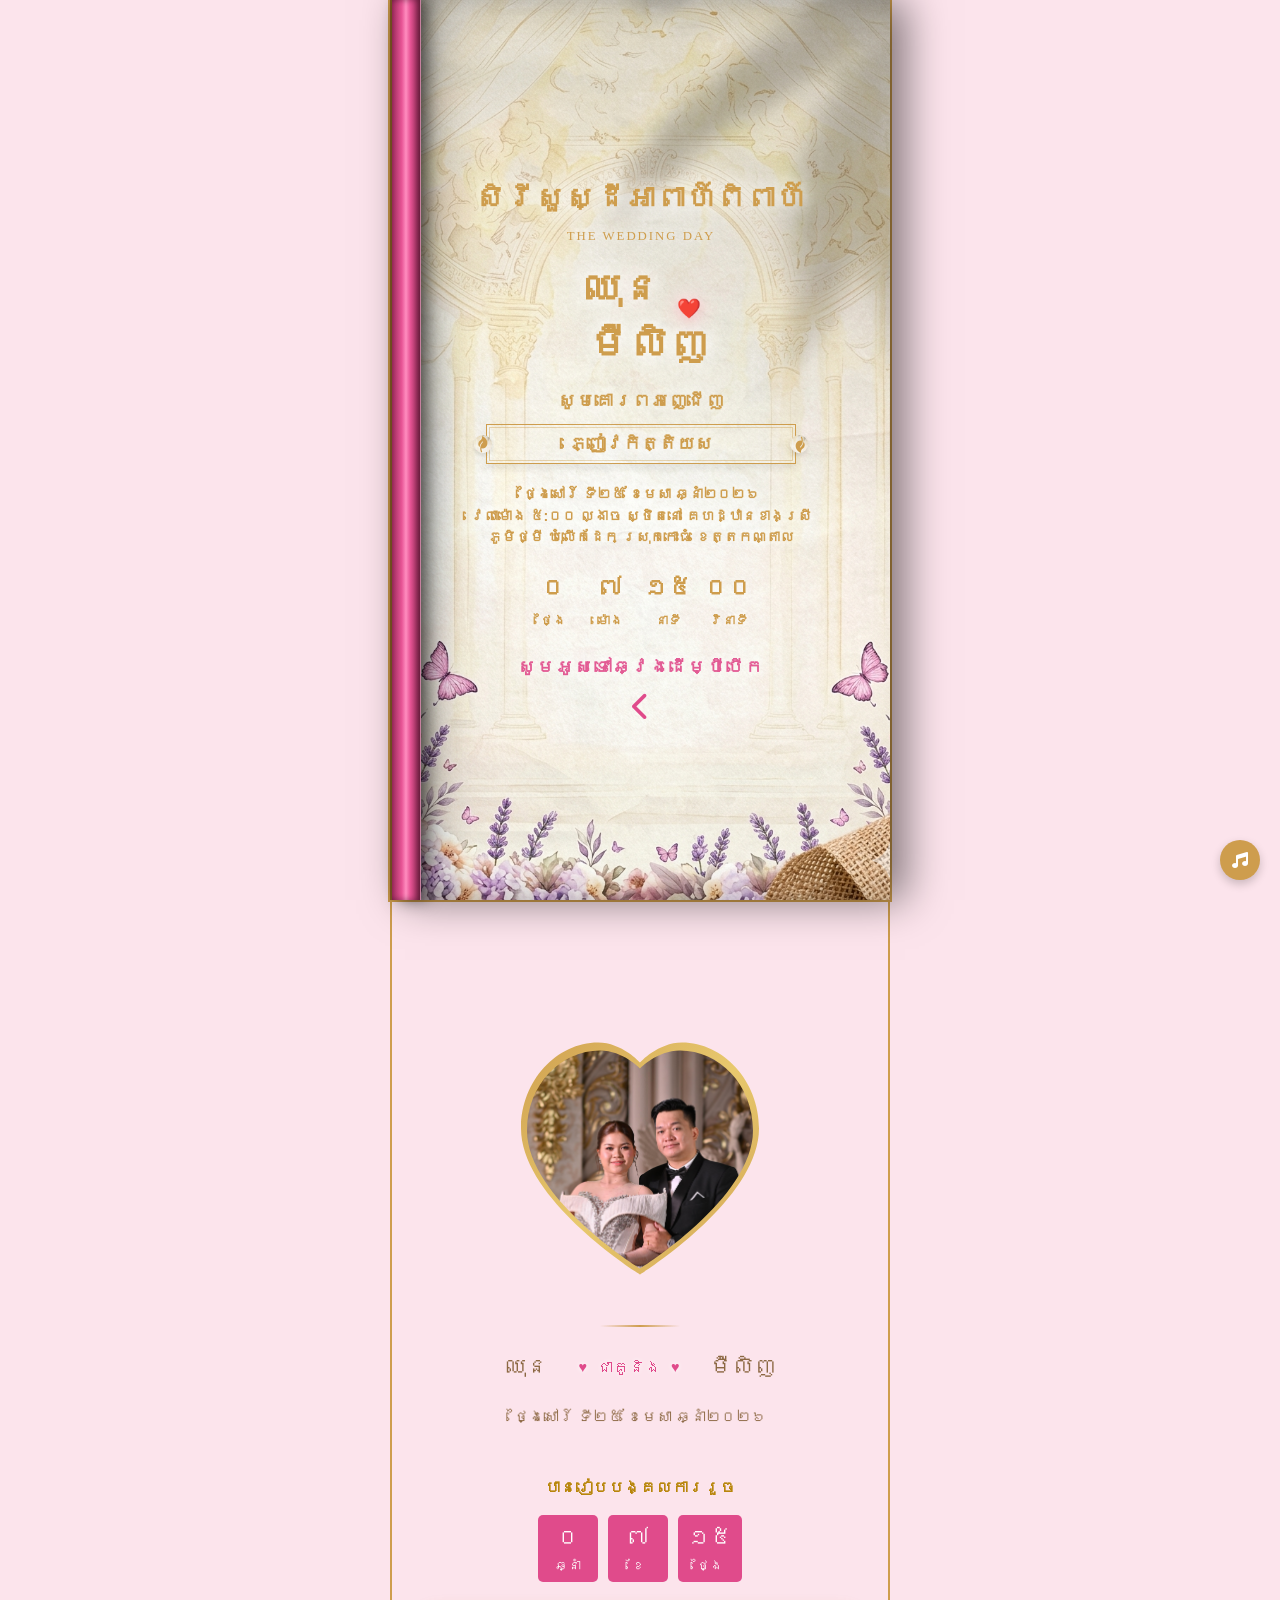
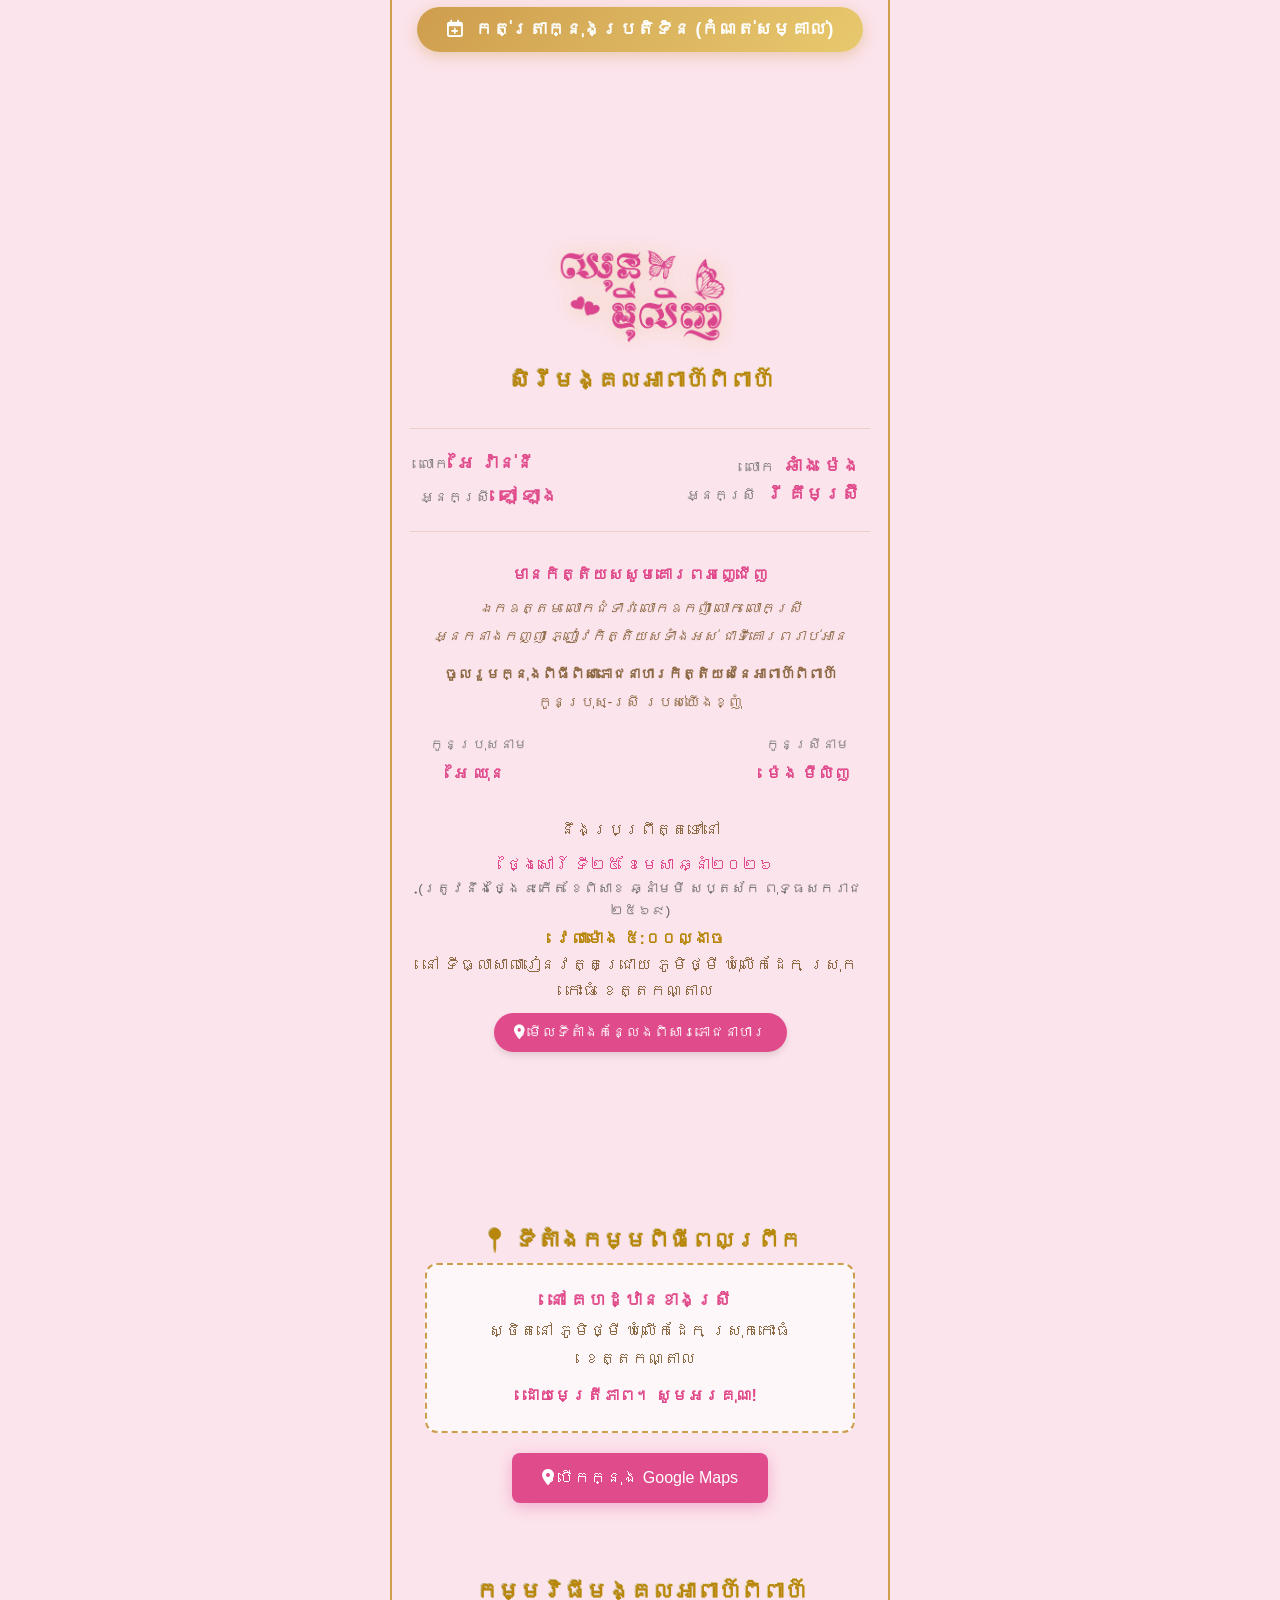
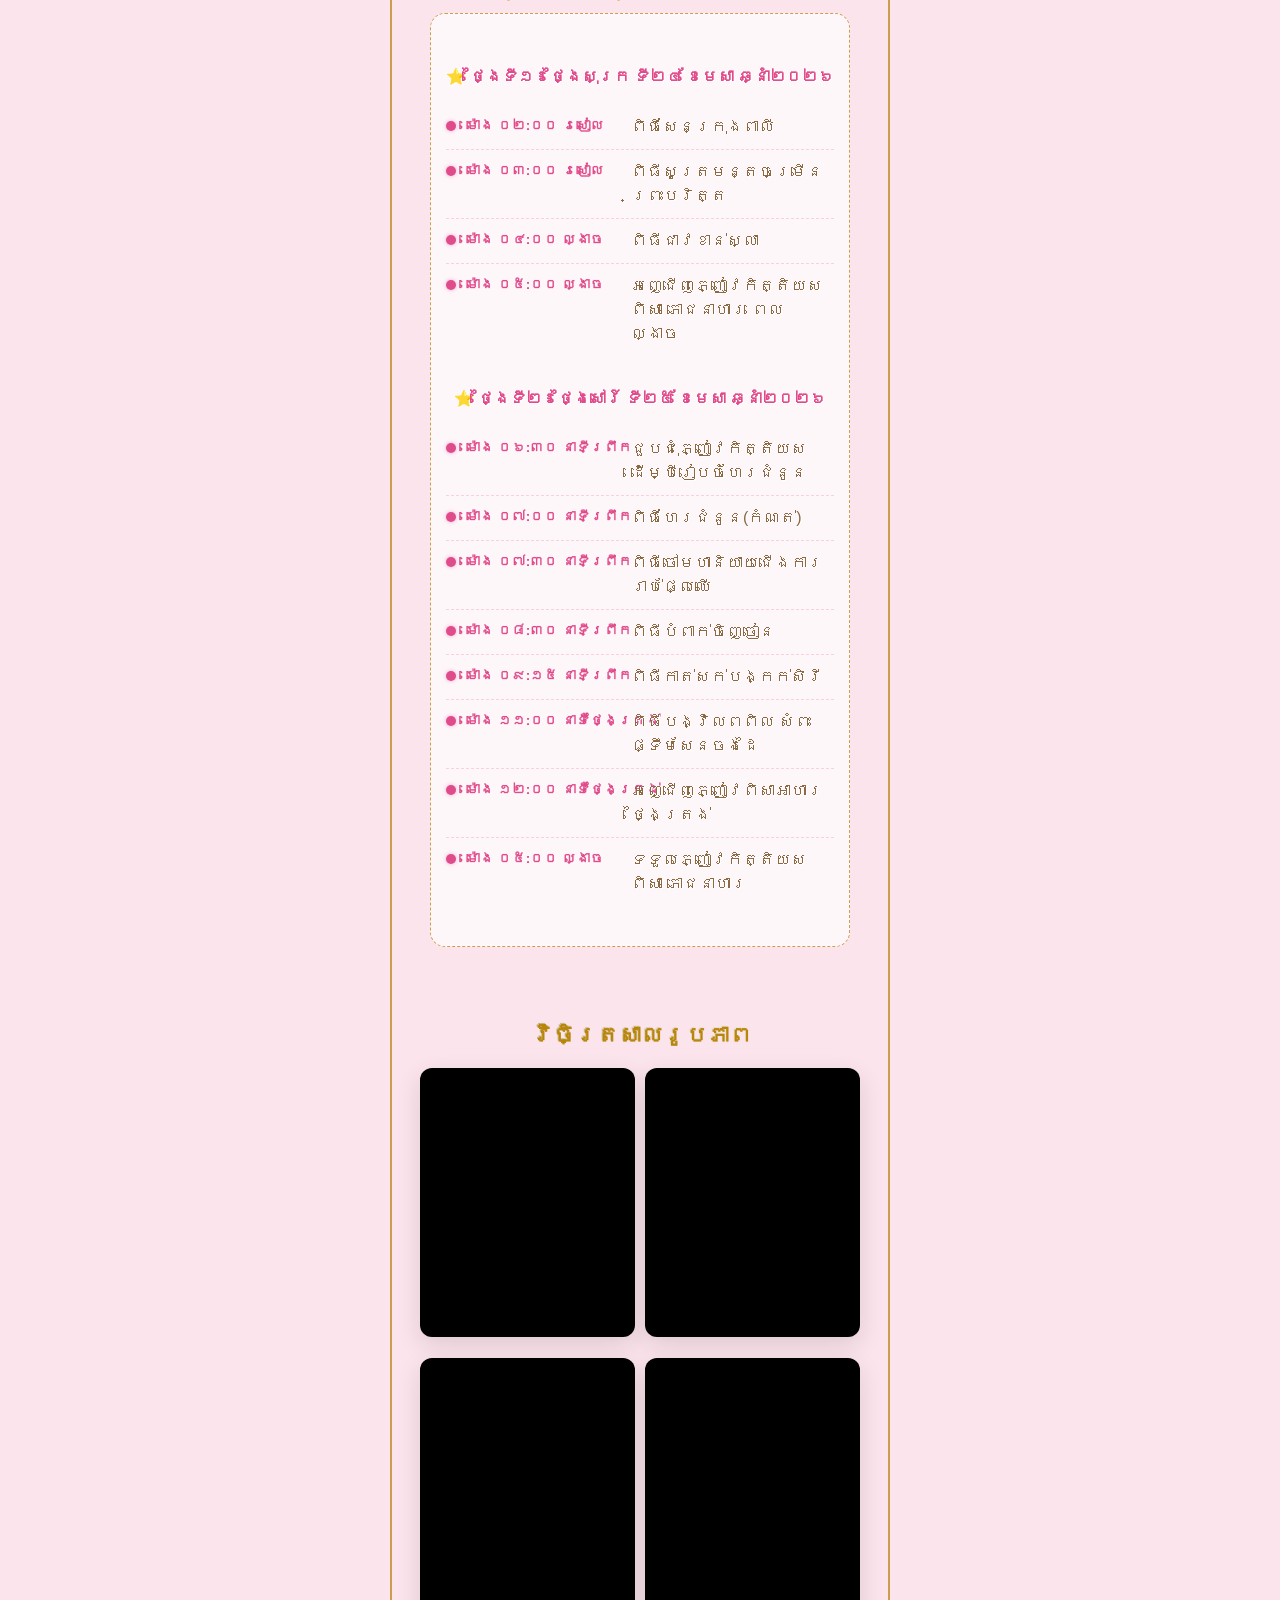
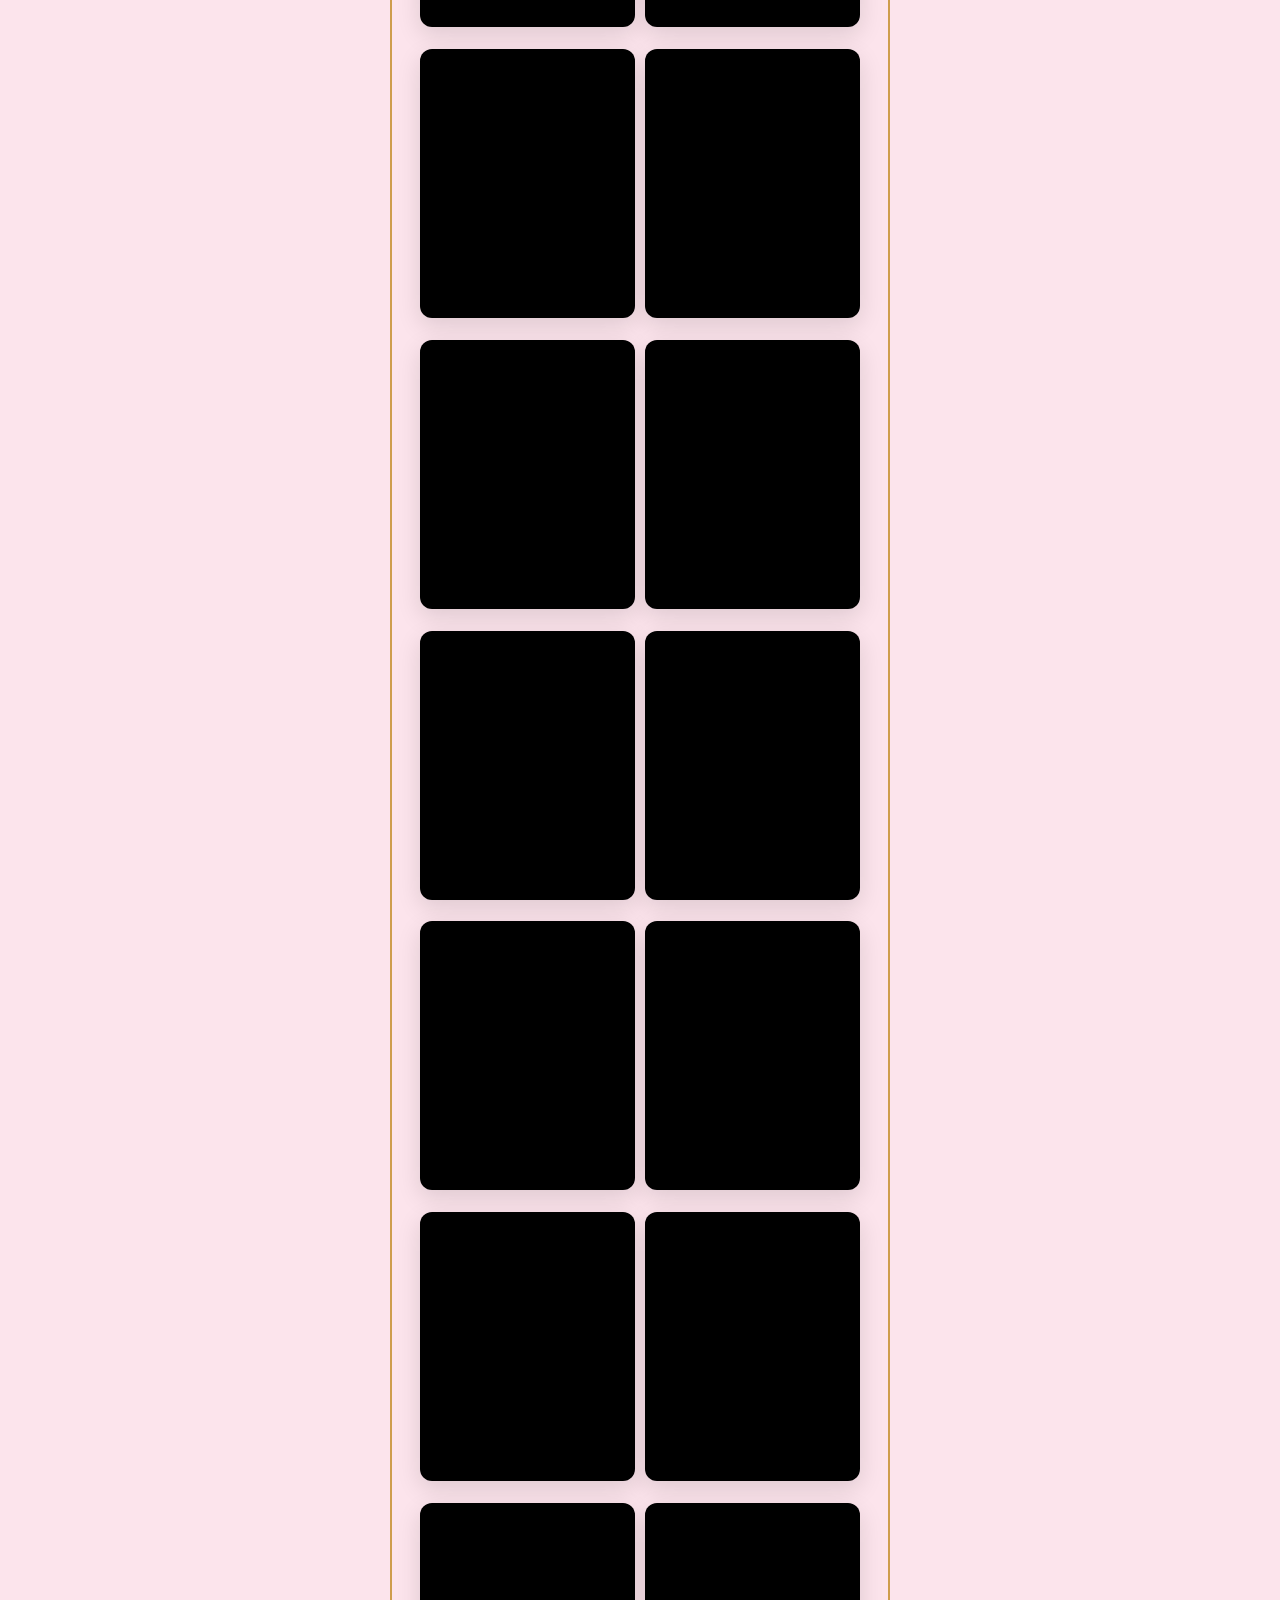
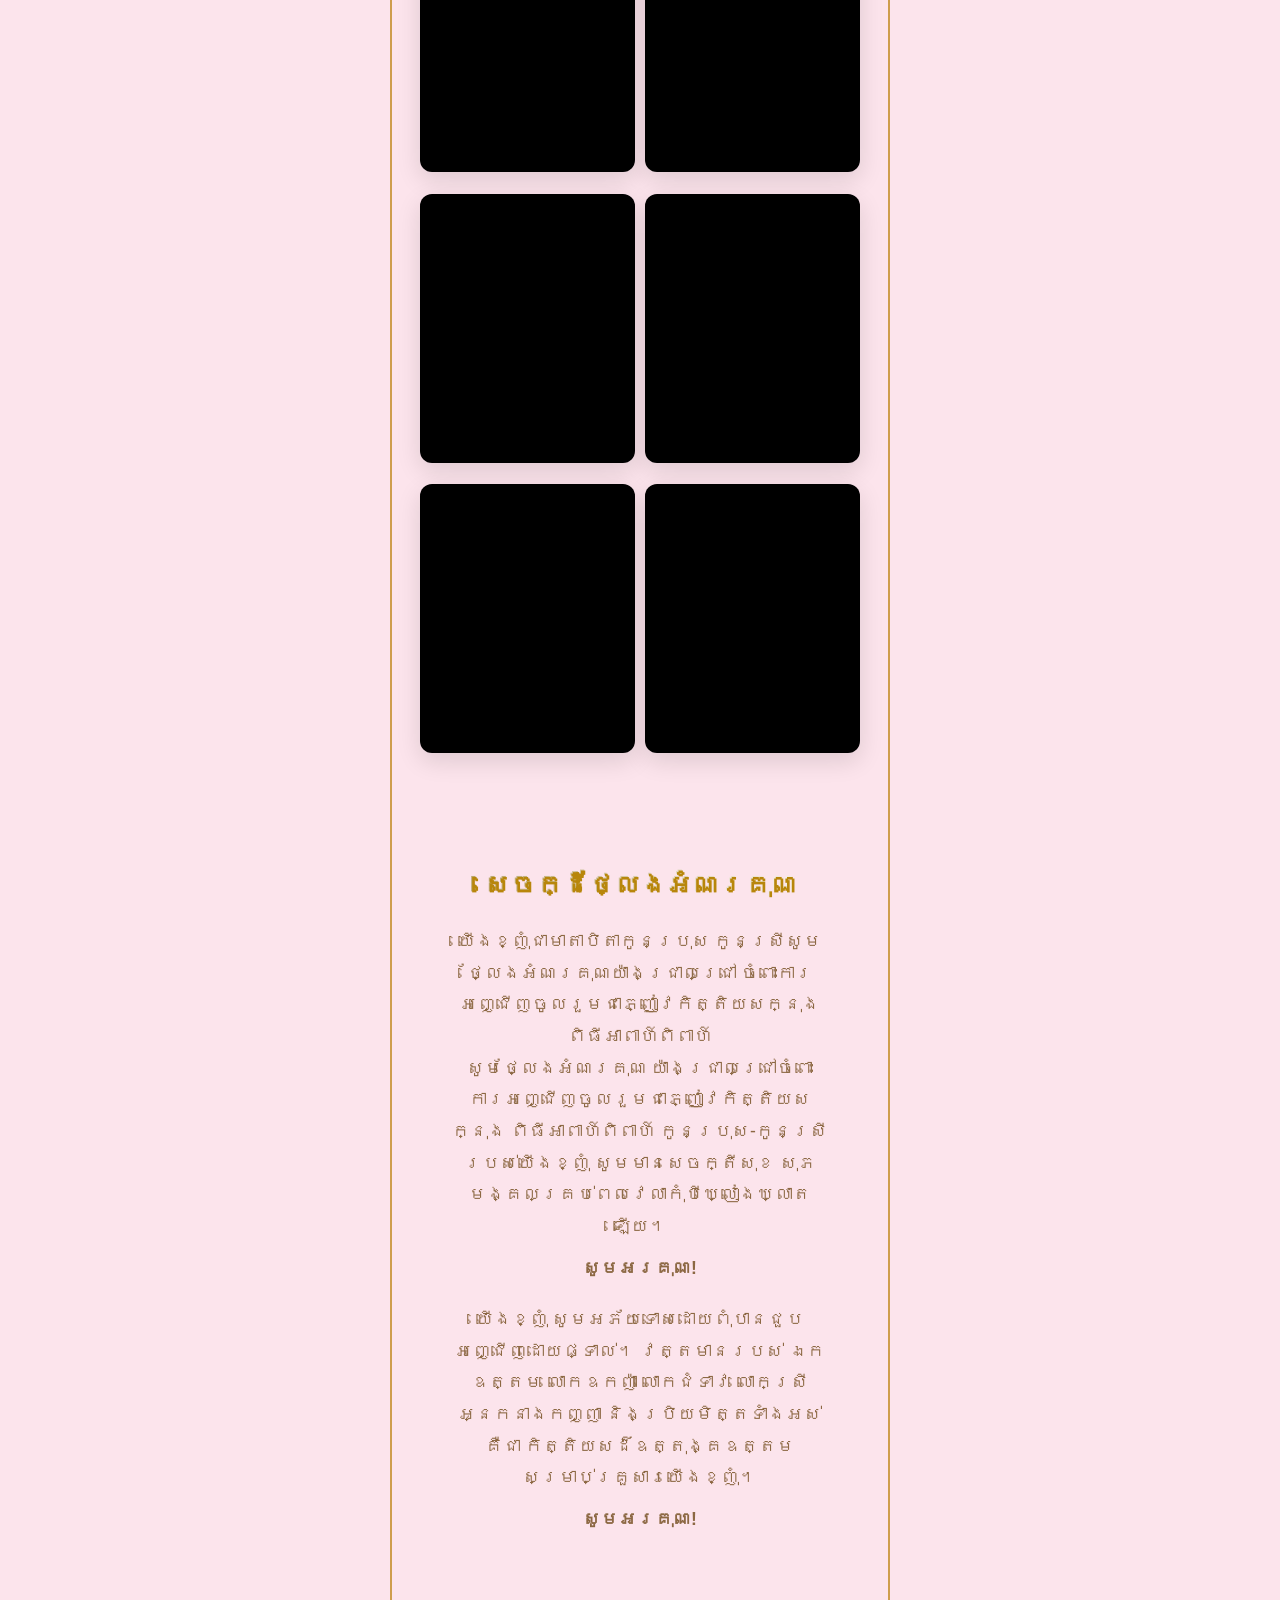
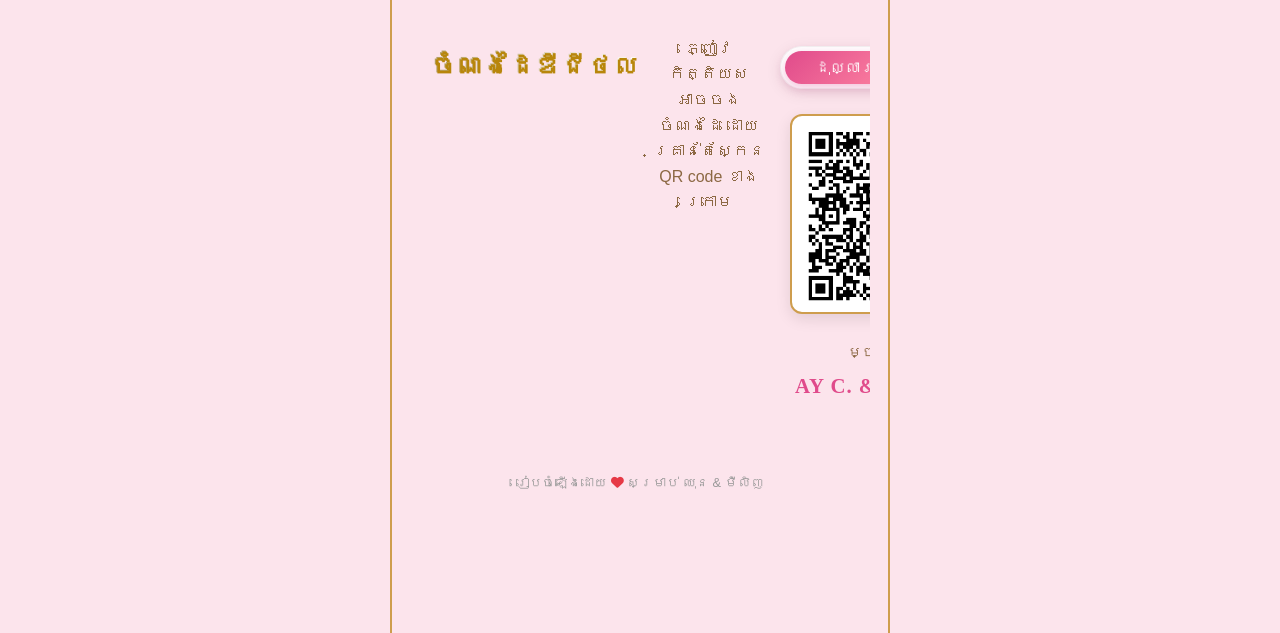
==== commit 8b97ec7f: "update ui" ====
--- a/index.html
+++ b/index.html
@@ -152,17 +152,17 @@
             <div class="cover-names">
                 <span>ឈុន</span> <span class="heart"><i class="fa-solid fa-heart"></i></span> <span>ម៉ីលិញ</span>
             </div>
-            <p class="welcome-text">សូមគោរពអញ្ញើញ</p>
-            <div
+            <!-- <p class="welcome-text">សូមគោរពអញ្ញើញ</p> -->
+            <!-- <div
                 style="position: relative; width: 85%; max-width: 310px; margin: 0 auto 20px auto; display: flex; align-items: center; justify-content: center;">
-                <!-- Left printed flourish -->
+                
                 <div
                     style="position: absolute; left: -12px; top: 50%; transform: translateY(-50%); z-index: 2; background: url('assets/invit-bg.png') center/cover; border-radius: 50%; width: 18px; height: 18px; display: flex; align-items: center; justify-content: center; box-shadow: 0 2px 4px rgba(0,0,0,0.1);">
                     <i class="fa-solid fa-leaf"
                         style="color: #EDD19C; font-size: 0.8rem; transform: rotate(-45deg);"></i>
                 </div>
 
-                <!-- Premium Double-Border Box -->
+               
                 <div
                     style="flex-grow: 1; min-width: 200px; background: transparent; border: 1.5px solid #EDD19C; padding: 2px; box-shadow: 0 4px 8px rgba(0,0,0,0.08);">
                     <div
@@ -173,13 +173,13 @@
                     </div>
                 </div>
 
-                <!-- Right printed flourish -->
+                
                 <div
                     style="position: absolute; right: -12px; top: 50%; transform: translateY(-50%); z-index: 2; background: url('assets/invit-bg.png') center/cover; border-radius: 50%; width: 18px; height: 18px; display: flex; align-items: center; justify-content: center; box-shadow: 0 2px 4px rgba(0,0,0,0.1);">
                     <i class="fa-solid fa-leaf"
                         style="color: #ce9d4d; font-size: 0.8rem; transform: rotate(135deg);"></i>
                 </div>
-            </div>
+            </div> -->
             <div class="cover-footer">
                 <p class="cover-date">ថ្ងៃសៅរ៍ ទី២៥ ខែមេសា ឆ្នាំ២០២៦</p>
                 <button class="open-invite-btn"
@@ -288,9 +288,9 @@
                     <p class="wedding-date">ថ្ងៃសៅរ៍ ទី២៥ ខែមេសា ឆ្នាំ២០២៦</p>
                     <p class="lunar-date">(ត្រូវនឹងថ្ងៃ ៩កើត ខែពិសាខ ឆ្នាំមមី សប្តស័ក ពុទ្ធសករាជ ២៥៦៩)</p>
                     <p class="time">វេលាម៉ោង ៥:០០ល្ងាច</p>
-                    <p>នៅ គេហដ្ឋានខាងស្រី​ ភូមិថ្មី ឃុំលើកដែក ស្រុកកោះធំ ខេត្តកណ្តាល</p>
+                    <p>នៅ ទីធ្លាសាលារៀនវត្តជ្រោយ ភូមិថ្មី ឃុំលើកដែក ស្រុកកោះធំ ខេត្តកណ្តាល</p>
                     <a href="https://maps.app.goo.gl/PE9qVxLSQXPe2Ly38" target="_blank" class="map-btn"><i
-                            class="fas fa-map-marker-alt"></i> មើលទីតាំង</a>
+                            class="fas fa-map-marker-alt"></i> មើលទីតាំងកន្លែងពិសារភោជនាហារ </a>
                 </div>
             </section>
 
@@ -303,7 +303,7 @@
 
     <!-- Map Section -->
     <div id="map-card" class="card-container">
-        <h2 class="main-title program-header scroll-animate">📍 ទីតាំងពិធី</h2>
+        <h2 class="main-title program-header scroll-animate">📍 ទីតាំងកម្មពិធីពេលព្រឹក </h2>
         <!-- <p class="gallery-subtitle scroll-animate">Wedding Location</p> -->
 
         <div class="map-address scroll-animate">
@@ -390,154 +390,68 @@
         <!-- <p class="gallery-subtitle scroll-animate">Our Gallery</p> -->
 
         <div class="gallery-grid">
-            <!-- <div class="gallery-item gallery-tall scroll-animate" onclick="openLightbox(0)">
-                <img src="assets/gallery/RAK_4095.jpg" alt="Wedding Photo" loading="lazy" decoding="async">
-            </div> -->
+            <div class="gallery-item scroll-animate" onclick="openLightbox(0)">
+                <img src="assets/gallery/RAK_4101.jpg" alt="Wedding Photo" loading="lazy" decoding="async">
+            </div>
             <div class="gallery-item scroll-animate" onclick="openLightbox(1)">
-                <img src="assets/gallery/RAK_4101.jpg" alt="Wedding Photo" loading="lazy" decoding="async">
-            </div>
-            <!-- <div class="gallery-item scroll-animate" onclick="openLightbox(2)">
-                <img src="assets/gallery/RAK_4116.jpg" alt="Wedding Photo" loading="lazy" decoding="async">
-            </div> -->
+                <img src="assets/gallery/RAK_4134.jpg" alt="Wedding Photo" loading="lazy" decoding="async">
+            </div>
+            <div class="gallery-item scroll-animate" onclick="openLightbox(2)">
+                <img src="assets/gallery/RAK_4176.jpg" alt="Wedding Photo" loading="lazy" decoding="async">
+            </div>
             <div class="gallery-item scroll-animate" onclick="openLightbox(3)">
-                <img src="assets/gallery/RAK_4134.jpg" alt="Wedding Photo" loading="lazy" decoding="async">
+                <img src="assets/gallery/RAK_4180.jpg" alt="Wedding Photo" loading="lazy" decoding="async">
             </div>
             <div class="gallery-item scroll-animate" onclick="openLightbox(4)">
-                <img src="assets/gallery/RAK_4139.jpg" alt="Wedding Photo" loading="lazy" decoding="async">
+                <img src="assets/gallery/RAK_4212.jpg" alt="Wedding Photo" loading="lazy" decoding="async">
             </div>
             <div class="gallery-item scroll-animate" onclick="openLightbox(5)">
-                <img src="assets/gallery/RAK_4147.jpg" alt="Wedding Photo" loading="lazy" decoding="async">
+                <img src="assets/gallery/RAK_4270.jpg" alt="Wedding Photo" loading="lazy" decoding="async">
             </div>
             <div class="gallery-item scroll-animate" onclick="openLightbox(6)">
-                <img src="assets/gallery/RAK_4176.jpg" alt="Wedding Photo" loading="lazy" decoding="async">
+                <img src="assets/gallery/RAK_4284.jpg" alt="Wedding Photo" loading="lazy" decoding="async">
             </div>
             <div class="gallery-item scroll-animate" onclick="openLightbox(7)">
-                <img src="assets/gallery/RAK_4180.jpg" alt="Wedding Photo" loading="lazy" decoding="async">
+                <img src="assets/gallery/RAK_4304.jpg" alt="Wedding Photo" loading="lazy" decoding="async">
             </div>
             <div class="gallery-item scroll-animate" onclick="openLightbox(8)">
-                <img src="assets/gallery/RAK_4200.jpg" alt="Wedding Photo" loading="lazy" decoding="async">
+                <img src="assets/gallery/RAK_4305.jpg" alt="Wedding Photo" loading="lazy" decoding="async">
             </div>
             <div class="gallery-item scroll-animate" onclick="openLightbox(9)">
-                <img src="assets/gallery/RAK_4212.jpg" alt="Wedding Photo" loading="lazy" decoding="async">
-            </div>
-            <div class="gallery-item gallery-wide scroll-animate" onclick="openLightbox(10)">
-                <img src="assets/gallery/RAK_4217.jpg" alt="Wedding Photo" loading="lazy" decoding="async">
+                <img src="assets/gallery/RAK_4339.jpg" alt="Wedding Photo" loading="lazy" decoding="async">
+            </div>
+            <div class="gallery-item scroll-animate" onclick="openLightbox(10)">
+                <img src="assets/gallery/RAK_4409.jpg" alt="Wedding Photo" loading="lazy" decoding="async">
             </div>
             <div class="gallery-item scroll-animate" onclick="openLightbox(11)">
-                <img src="assets/gallery/RAK_4220.jpg" alt="Wedding Photo" loading="lazy" decoding="async">
+                <img src="assets/gallery/RAK_4429.jpg" alt="Wedding Photo" loading="lazy" decoding="async">
             </div>
             <div class="gallery-item scroll-animate" onclick="openLightbox(12)">
-                <img src="assets/gallery/RAK_4223.jpg" alt="Wedding Photo" loading="lazy" decoding="async">
-            </div>
-            <div class="gallery-item gallery-tall scroll-animate" onclick="openLightbox(13)">
-                <img src="assets/gallery/RAK_4236.jpg" alt="Wedding Photo" loading="lazy" decoding="async">
-            </div>
-            <div class="gallery-item gallery-wide scroll-animate" onclick="openLightbox(14)">
-                <img src="assets/gallery/RAK_4239.jpg" alt="Wedding Photo" loading="lazy" decoding="async">
-            </div>
-            <div class="gallery-item gallery-tall scroll-animate" onclick="openLightbox(15)">
-                <img src="assets/gallery/RAK_4255.jpg" alt="Wedding Photo" loading="lazy" decoding="async">
+                <img src="assets/gallery/RAK_4452.jpg" alt="Wedding Photo" loading="lazy" decoding="async">
+            </div>
+            <div class="gallery-item scroll-animate" onclick="openLightbox(13)">
+                <img src="assets/gallery/RAK_4466.jpg" alt="Wedding Photo" loading="lazy" decoding="async">
+            </div>
+            <div class="gallery-item scroll-animate" onclick="openLightbox(14)">
+                <img src="assets/gallery/RAK_4512.jpg" alt="Wedding Photo" loading="lazy" decoding="async">
+            </div>
+            <div class="gallery-item scroll-animate" onclick="openLightbox(15)">
+                <img src="assets/gallery/RAK_4546.jpg" alt="Wedding Photo" loading="lazy" decoding="async">
             </div>
             <div class="gallery-item scroll-animate" onclick="openLightbox(16)">
-                <img src="assets/gallery/RAK_4259.jpg" alt="Wedding Photo" loading="lazy" decoding="async">
+                <img src="assets/gallery/RAK_5049.jpg" alt="Wedding Photo" loading="lazy" decoding="async">
             </div>
             <div class="gallery-item scroll-animate" onclick="openLightbox(17)">
-                <img src="assets/gallery/RAK_4263.jpg" alt="Wedding Photo" loading="lazy" decoding="async">
+                <img src="assets/gallery/RAK_5086.jpg" alt="Wedding Photo" loading="lazy" decoding="async">
             </div>
             <div class="gallery-item scroll-animate" onclick="openLightbox(18)">
-                <img src="assets/gallery/RAK_4270.jpg" alt="Wedding Photo" loading="lazy" decoding="async">
-            </div>
-            <div class="gallery-item gallery-tall scroll-animate" onclick="openLightbox(19)">
-                <img src="assets/gallery/RAK_4284.jpg" alt="Wedding Photo" loading="lazy" decoding="async">
-            </div>
-            <div class="gallery-item gallery-wide scroll-animate" onclick="openLightbox(20)">
-                <img src="assets/gallery/RAK_4285.jpg" alt="Wedding Photo" loading="lazy" decoding="async">
-            </div>
-            <div class="gallery-item scroll-animate" onclick="openLightbox(21)">
-                <img src="assets/gallery/RAK_4304.jpg" alt="Wedding Photo" loading="lazy" decoding="async">
-            </div>
-            <div class="gallery-item scroll-animate" onclick="openLightbox(22)">
-                <img src="assets/gallery/RAK_4305.jpg" alt="Wedding Photo" loading="lazy" decoding="async">
-            </div>
-            <div class="gallery-item scroll-animate" onclick="openLightbox(23)">
-                <img src="assets/gallery/RAK_4329.jpg" alt="Wedding Photo" loading="lazy" decoding="async">
-            </div>
-            <div class="gallery-item scroll-animate" onclick="openLightbox(24)">
-                <img src="assets/gallery/RAK_4339.jpg" alt="Wedding Photo" loading="lazy" decoding="async">
-            </div>
-            <div class="gallery-item scroll-animate" onclick="openLightbox(25)">
-                <img src="assets/gallery/RAK_4409.jpg" alt="Wedding Photo" loading="lazy" decoding="async">
-            </div>
-            <div class="gallery-item gallery-tall scroll-animate" onclick="openLightbox(26)">
-                <img src="assets/gallery/RAK_4429.jpg" alt="Wedding Photo" loading="lazy" decoding="async">
-            </div>
-            <!-- <div class="gallery-item scroll-animate" onclick="openLightbox(27)">
-                <img src="assets/gallery/RAK_4452.jpg" alt="Wedding Photo" loading="lazy" decoding="async">
-            </div> -->
-            <div class="gallery-item gallery-tall scroll-animate" onclick="openLightbox(28)">
-                <img src="assets/gallery/RAK_4466.jpg" alt="Wedding Photo" loading="lazy" decoding="async">
-            </div>
-            <div class="gallery-item scroll-animate" onclick="openLightbox(29)">
-                <img src="assets/gallery/RAK_4512.jpg" alt="Wedding Photo" loading="lazy" decoding="async">
-            </div>
-            <div class="gallery-item scroll-animate" onclick="openLightbox(30)">
-                <img src="assets/gallery/RAK_4546.jpg" alt="Wedding Photo" loading="lazy" decoding="async">
-            </div>
-            <div class="gallery-item scroll-animate" onclick="openLightbox(31)">
-                <img src="assets/gallery/RAK_4581.jpg" alt="Wedding Photo" loading="lazy" decoding="async">
-            </div>
-            <div class="gallery-item gallery-tall scroll-animate" onclick="openLightbox(32)">
-                <img src="assets/gallery/RAK_4596.jpg" alt="Wedding Photo" loading="lazy" decoding="async">
-            </div>
-            <!-- <div class="gallery-item scroll-animate" onclick="openLightbox(33)">
-                <img src="assets/gallery/RAK_5023.jpg" alt="Wedding Photo" loading="lazy" decoding="async">
-            </div> -->
-            <div class="gallery-item gallery-wide scroll-animate" onclick="openLightbox(34)">
-                <img src="assets/gallery/RAK_5049.jpg" alt="Wedding Photo" loading="lazy" decoding="async">
-            </div>
-            <div class="gallery-item scroll-animate" onclick="openLightbox(35)">
-                <img src="assets/gallery/RAK_5057.jpg" alt="Wedding Photo" loading="lazy" decoding="async">
-            </div>
-            <div class="gallery-item scroll-animate" onclick="openLightbox(36)">
-                <img src="assets/gallery/RAK_5071.jpg" alt="Wedding Photo" loading="lazy" decoding="async">
-            </div>
-            <div class="gallery-item scroll-animate" onclick="openLightbox(37)">
-                <img src="assets/gallery/RAK_4452.jpg" alt="Wedding Photo" loading="lazy" decoding="async">
-            </div>
-            <div class="gallery-item scroll-animate" onclick="openLightbox(37)">
-                <img src="assets/gallery/RAK_5145.jpg" alt="Wedding Photo" loading="lazy" decoding="async">
-            </div>
-            <div class="gallery-item scroll-animate" onclick="openLightbox(38)">
-                <img src="assets/gallery/RAK_5086.jpg" alt="Wedding Photo" loading="lazy" decoding="async">
-            </div>
-            <div class="gallery-item gallery-wide scroll-animate" onclick="openLightbox(40)">
-                <img src="assets/gallery/RAK_5680.jpg" alt="Wedding Photo" loading="lazy" decoding="async">
-            </div>
-            <div class="gallery-item gallery-wide scroll-animate" onclick="openLightbox(41)">
                 <img src="assets/gallery/RAK_5694.jpg" alt="Wedding Photo" loading="lazy" decoding="async">
             </div>
-            <div class="gallery-item scroll-animate" onclick="openLightbox(42)">
-                <img src="assets/gallery/RAK_5721.jpg" alt="Wedding Photo" loading="lazy" decoding="async">
-            </div>
-            <div class="gallery-item gallery-wide scroll-animate" onclick="openLightbox(43)">
-                <img src="assets/gallery/RAK_5748.jpg" alt="Wedding Photo" loading="lazy" decoding="async">
-            </div>
-            <div class="gallery-item gallery-wide scroll-animate" onclick="openLightbox(44)">
+            <div class="gallery-item scroll-animate" onclick="openLightbox(19)">
                 <img src="assets/gallery/RAK_5793.jpg" alt="Wedding Photo" loading="lazy" decoding="async">
             </div>
-            <div class="gallery-item gallery-wide scroll-animate" onclick="openLightbox(45)">
-                <img src="assets/gallery/RAK_5802.jpg" alt="Wedding Photo" loading="lazy" decoding="async">
-            </div>
-            <div class="gallery-item gallery-wide scroll-animate" onclick="openLightbox(46)">
-                <img src="assets/gallery/RAK_5812.jpg" alt="Wedding Photo" loading="lazy" decoding="async">
-            </div>
-        </div>
-
-        <div id="see-more-container" class="scroll-animate">
-            <button id="show-more-btn">
-                <i class="fas fa-heart"></i> មើលបន្ថែម
-            </button>
-        </div>
+        </div>
+
 
         <!-- Thank You Section -->
         <div id="thank-you-card" class="card-container">
--- a/style.css
+++ b/style.css
@@ -118,6 +118,11 @@
     -ms-user-select: none;
     user-select: none;
     -webkit-touch-callout: none;
+}
+
+/* Digital Gift Section Control (Blocked by default, shown on wedding date) */
+#digital-gift-card {
+    display: none !important;
 }
 
 /* Disable drag and long-press save on all images */
@@ -769,14 +774,13 @@
     aspect-ratio: 4 / 5;
     border-radius: 12px;
     overflow: hidden;
-    padding: 3px;
+    padding: 0;
     box-shadow: 0 8px 25px rgba(0, 0, 0, 0.12);
     cursor: pointer;
     position: relative;
     transition: all 0.45s cubic-bezier(0.165, 0.84, 0.44, 1);
     margin-bottom: 12px;
-    background: #fff9f0;
-    /* Warm Base */
+    background: #000;
     background-size: cover;
     background-position: center;
 
@@ -847,12 +851,35 @@
 
 .gallery-item:hover::after {
     border-color: rgba(212, 175, 55, 0.6);
+    background: linear-gradient(135deg,
+            rgba(255, 255, 255, 0.4) 0%,
+            transparent 50%,
+            rgba(255, 255, 255, 0.1) 100%);
+}
+
+/* Shine Sweep Effect */
+.gallery-item::before {
+    content: '';
+    position: absolute;
+    top: 0;
+    left: -100%;
+    width: 50%;
+    height: 100%;
+    background: linear-gradient(to right, transparent, rgba(255,255,255,0.3), transparent);
+    transform: skewX(-25deg);
+    z-index: 4;
+    transition: none;
+}
+
+.gallery-item:hover::before {
+    left: 150%;
+    transition: left 0.6s ease-in-out;
 }
 
 .gallery-item img {
     width: 100%;
     height: 100%;
-    object-fit: contain;
+    object-fit: cover;
     display: block;
     position: relative;
     z-index: 3;
@@ -1329,6 +1356,16 @@
     color: var(--deep-pink);
     text-shadow: 1px 1px 0 #b8860b;
     margin: 10px 0 5px;
+    background: linear-gradient(90deg, #b19d5e, #fff, #b19d5e);
+    background-size: 200% auto;
+    -webkit-background-clip: text;
+    background-clip: text;
+    -webkit-text-fill-color: transparent;
+    animation: goldShine 3s linear infinite;
+}
+
+@keyframes goldShine {
+    to { background-position: 200% center; }
 }
 
 .sub-title {
@@ -1341,6 +1378,7 @@
 .chhun-symbol {
     width: 175px;
     opacity: 0.9;
+    filter: drop-shadow(0 0 10px rgba(212, 175, 55, 0.4));
 }
 
 .couples-section {
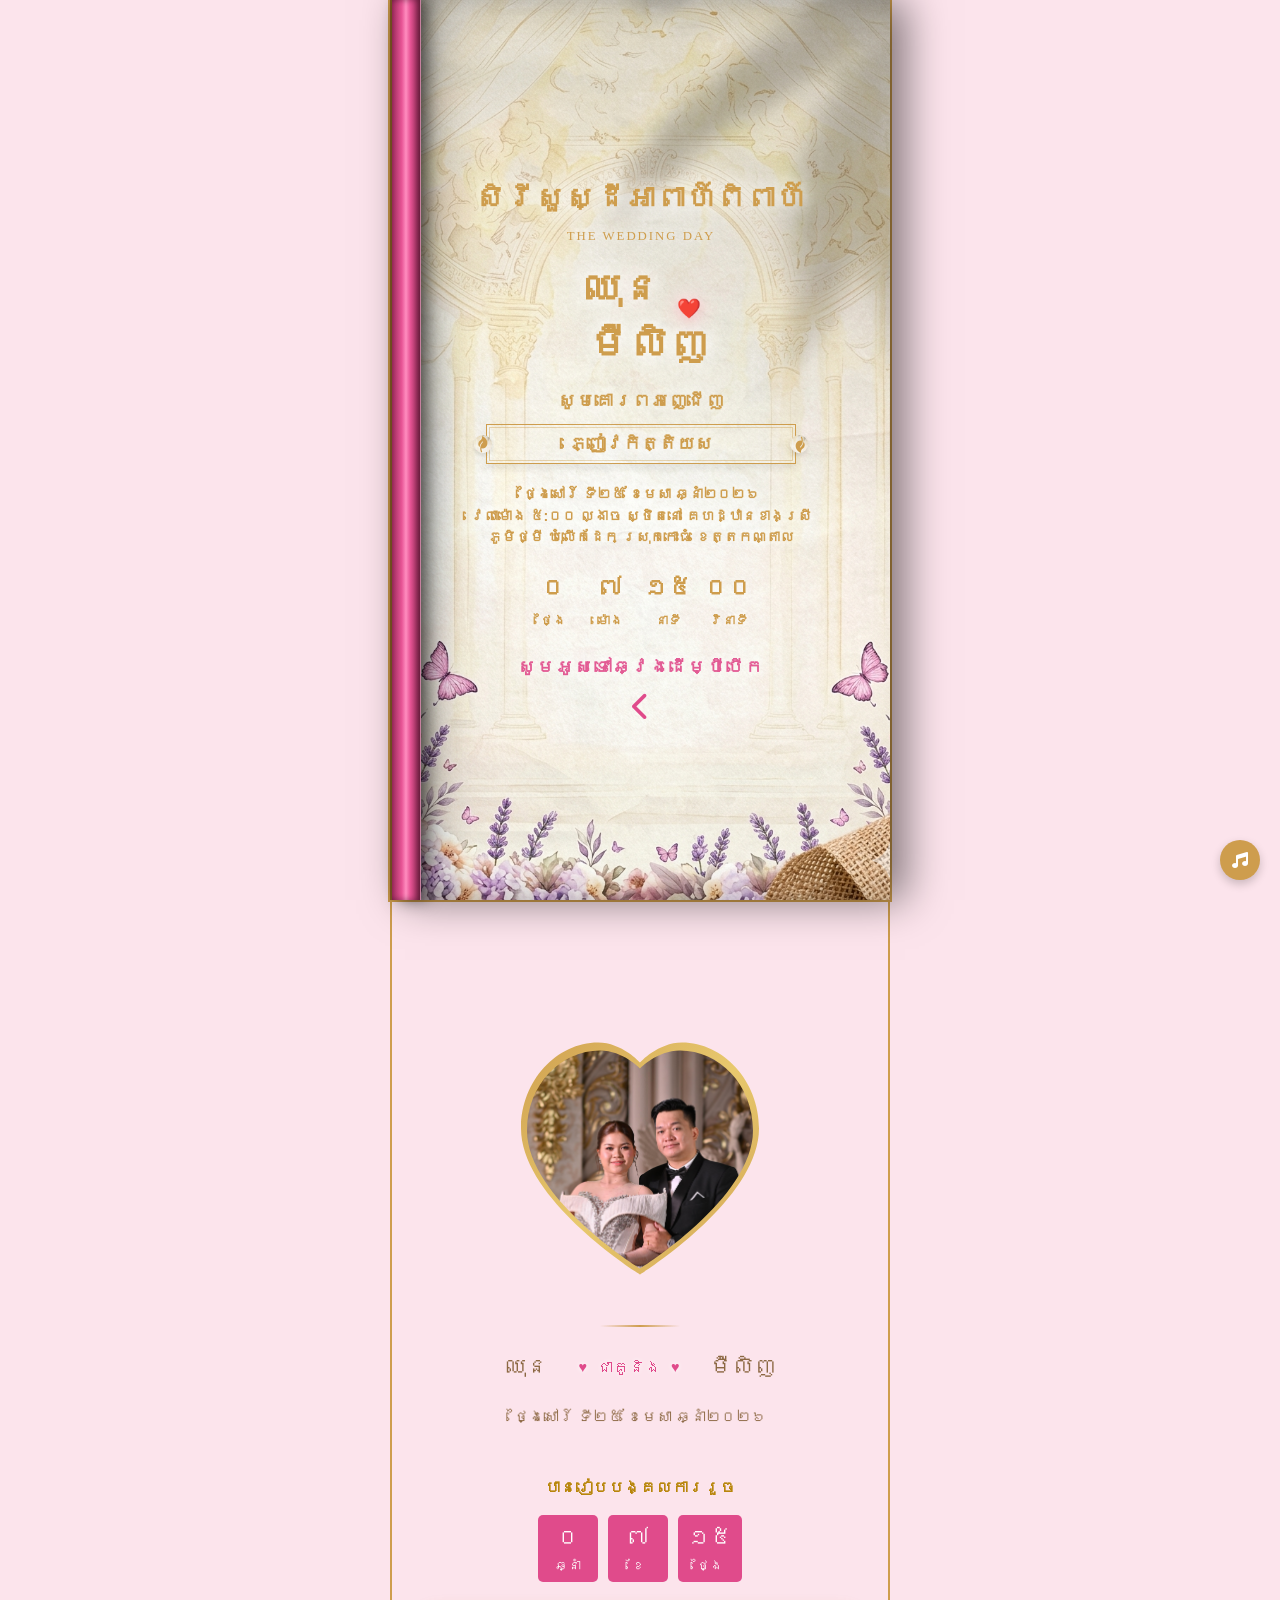
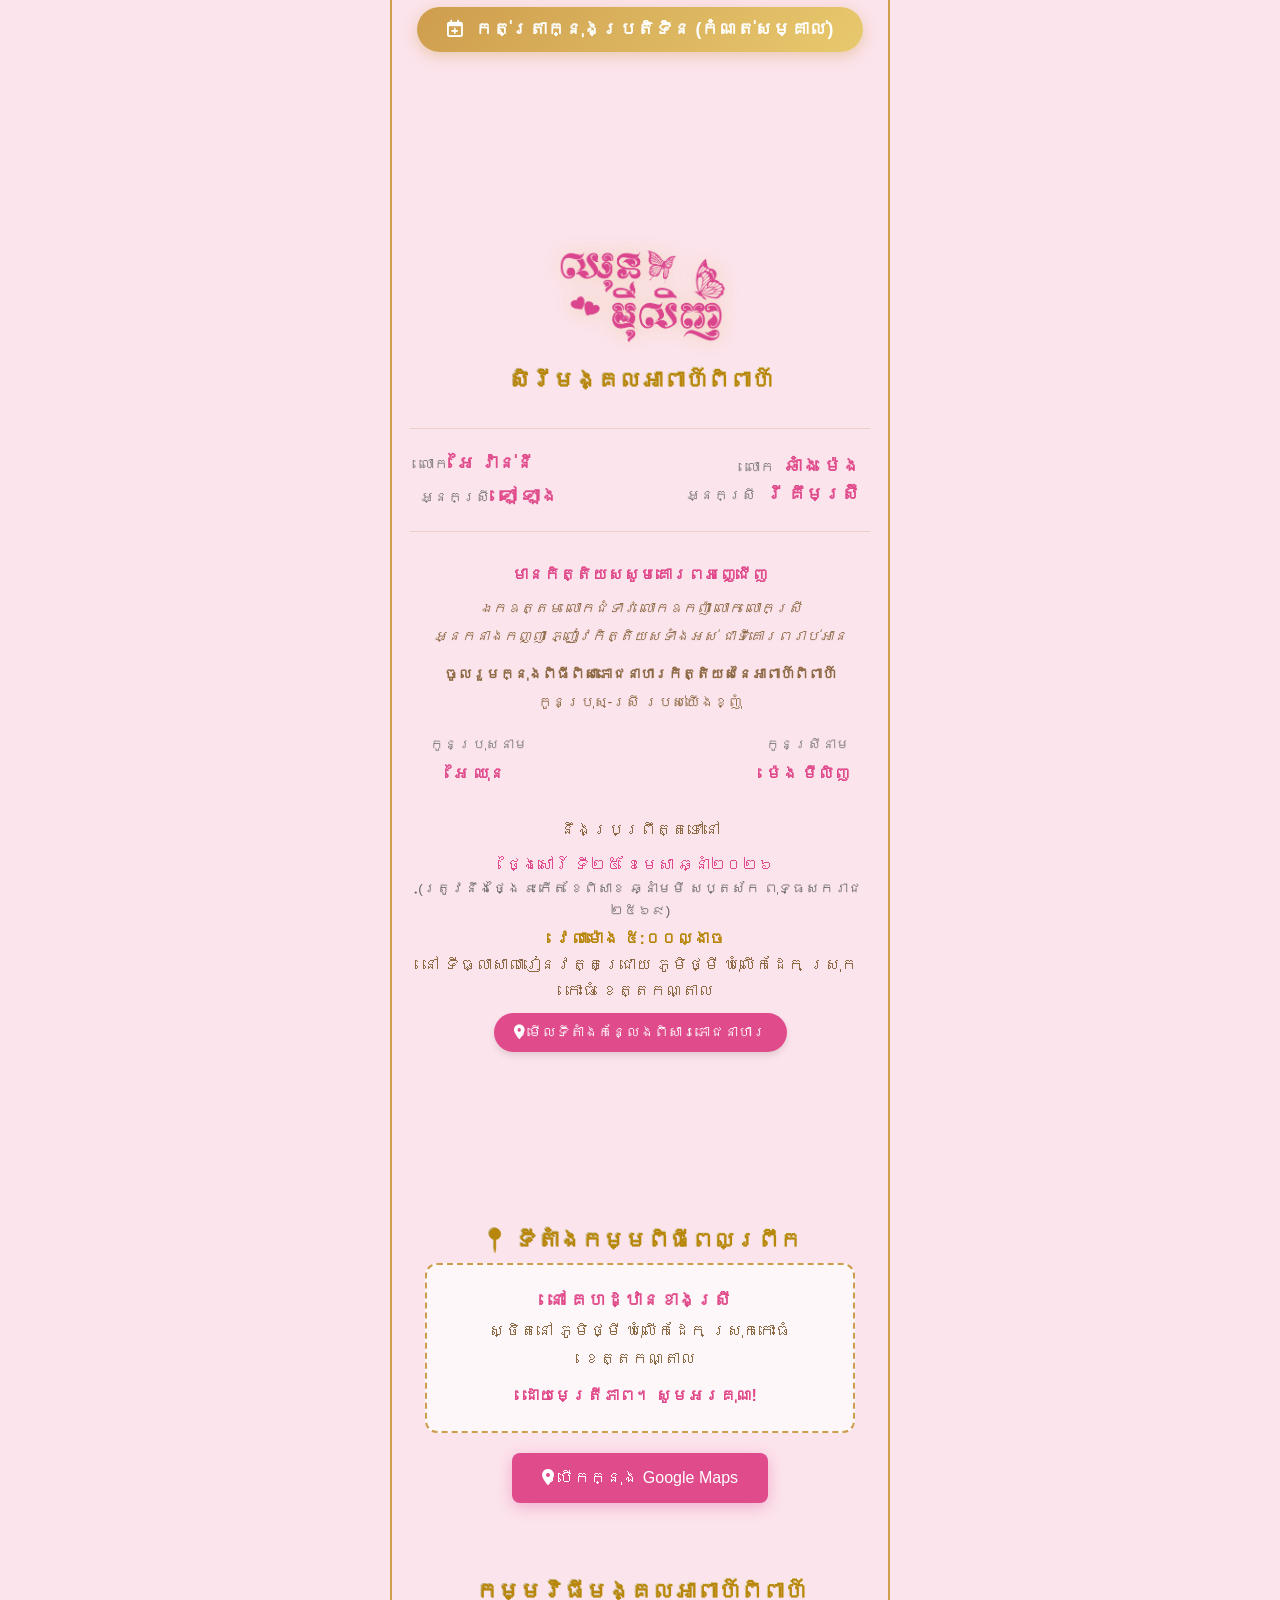
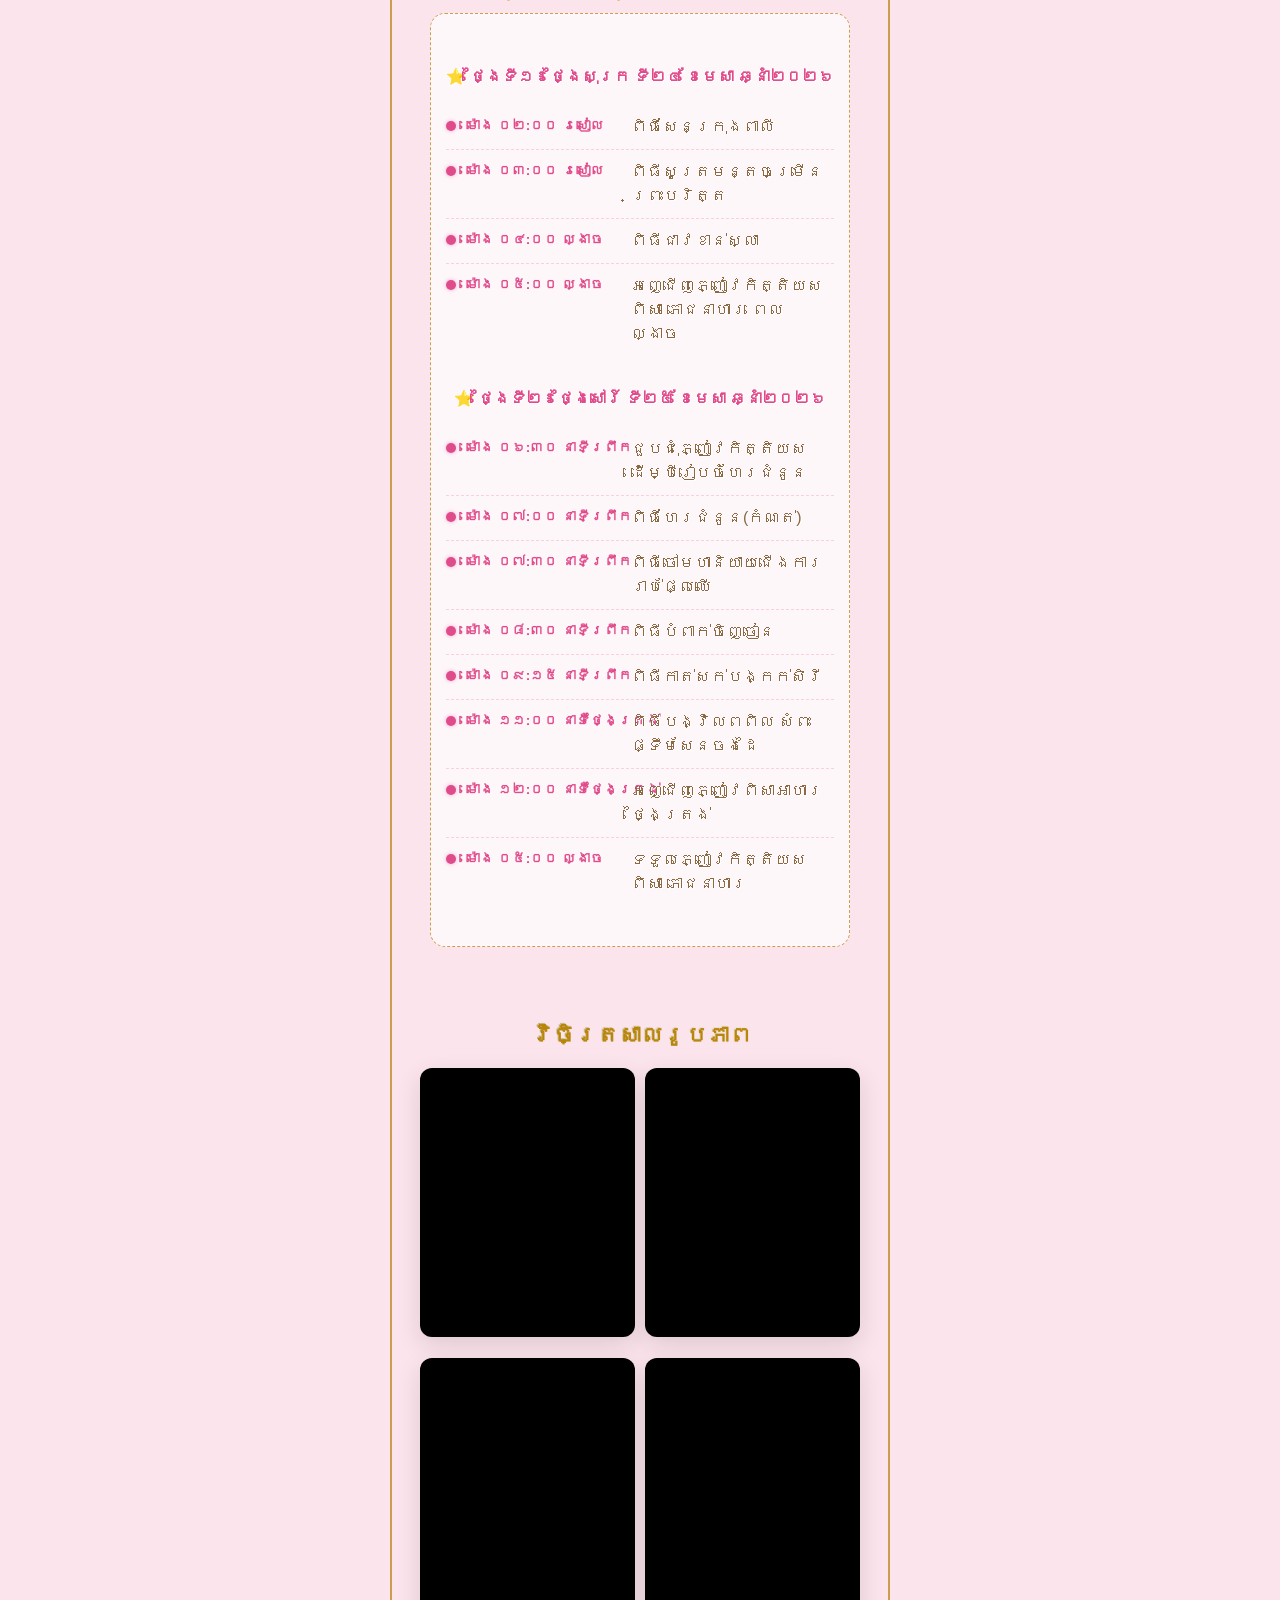
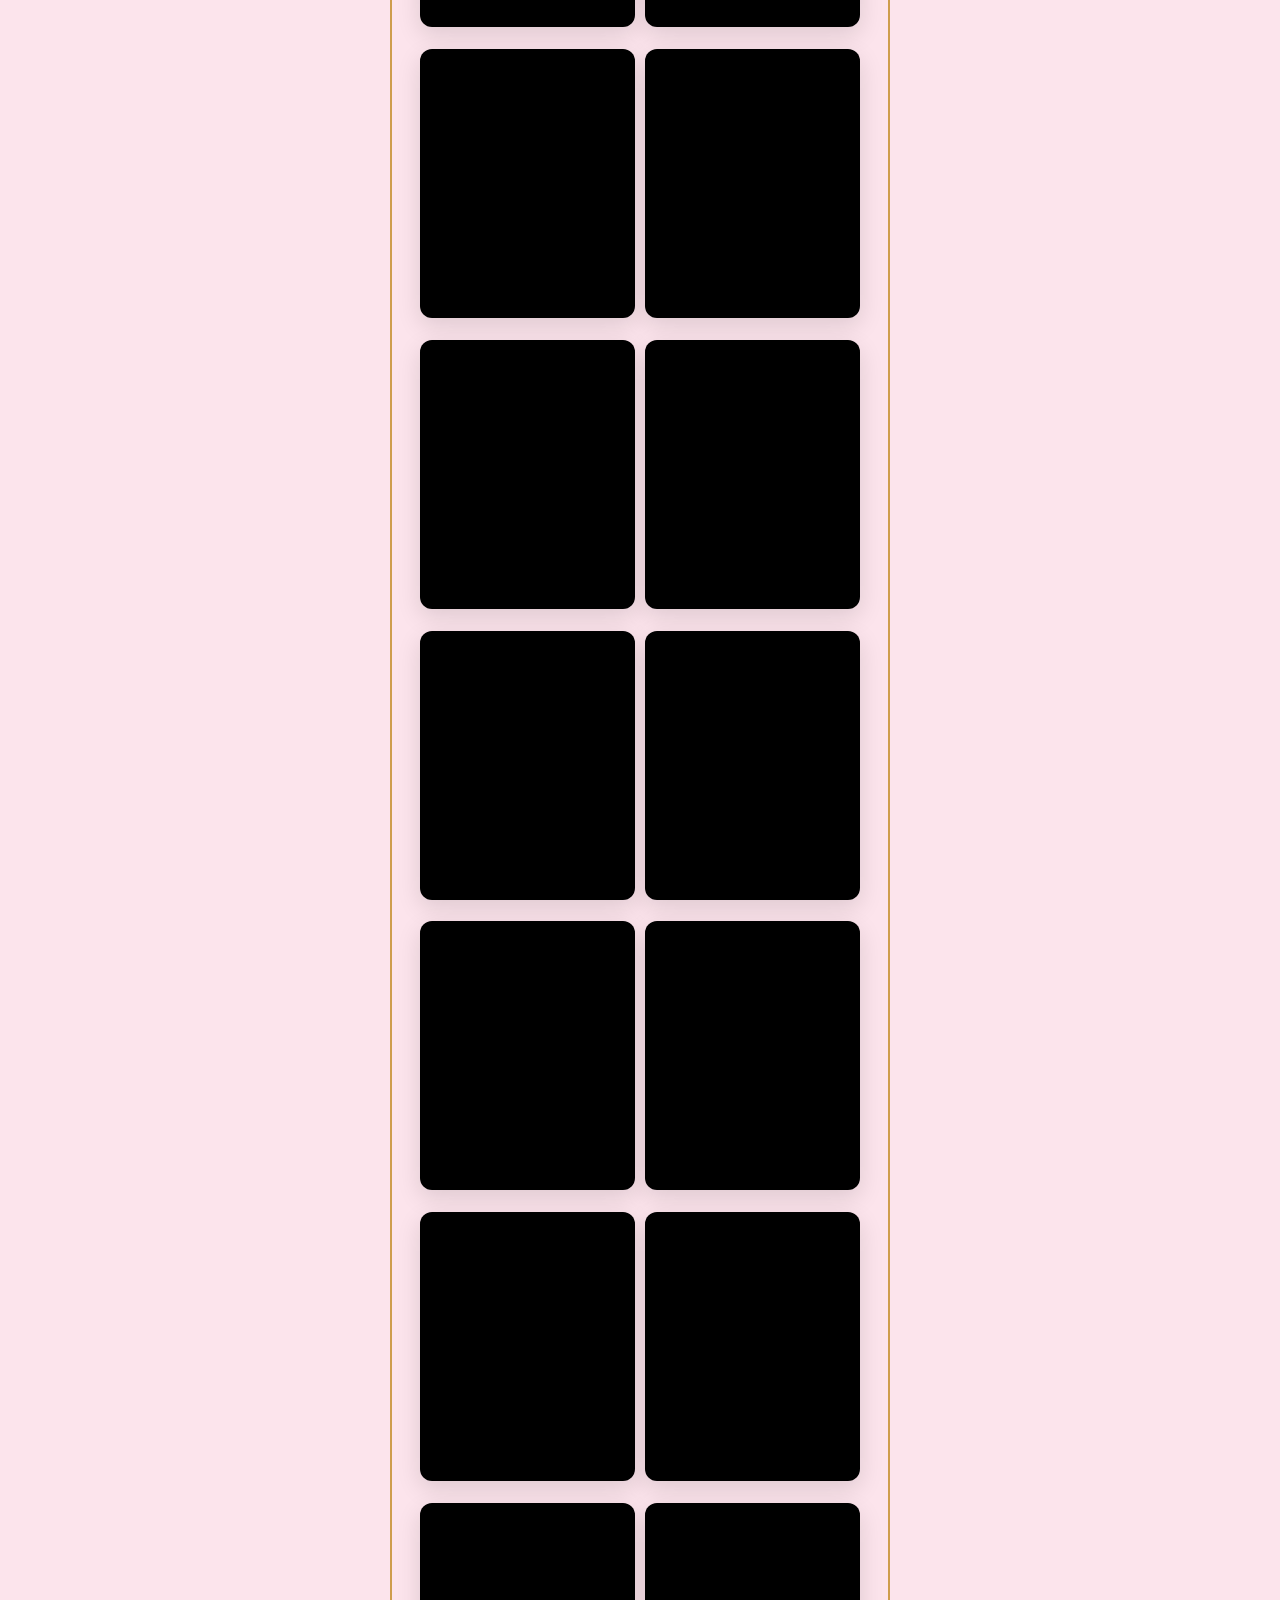
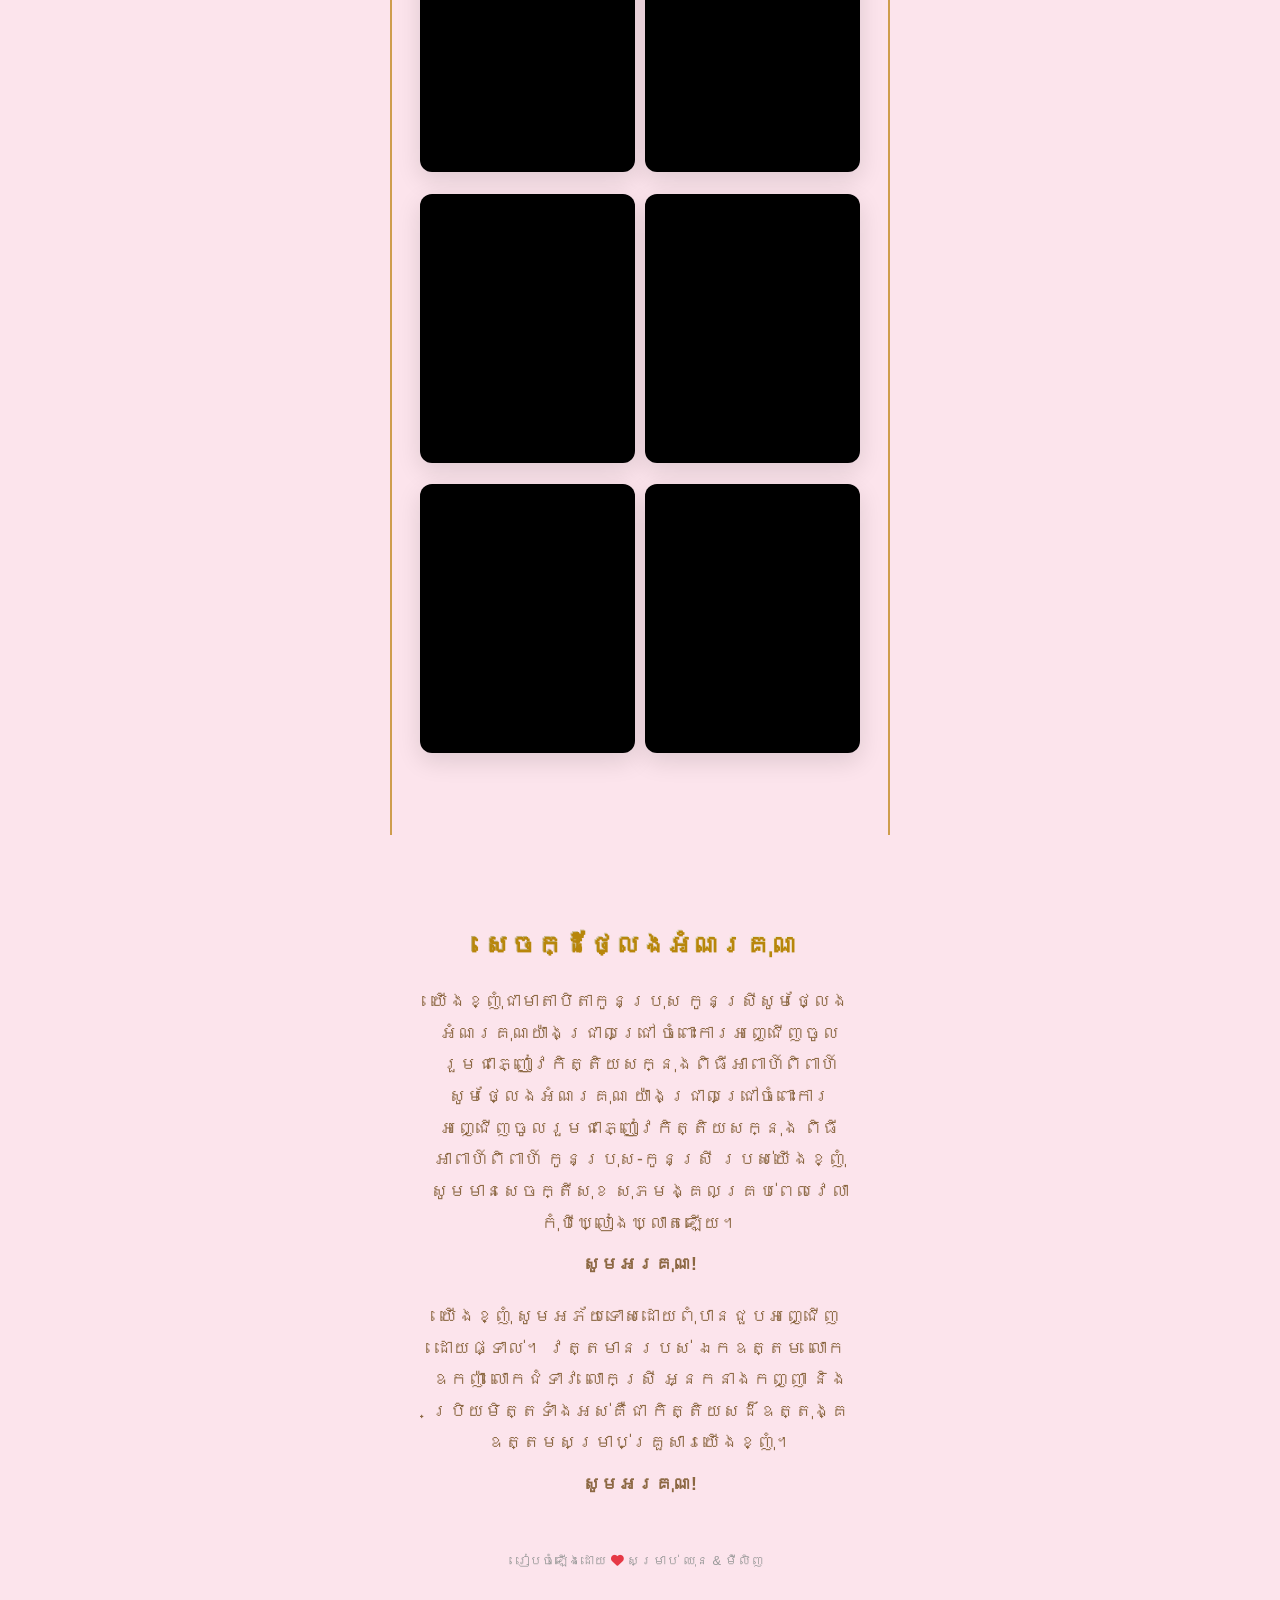
==== commit 77906a6c: "implement feature" ====
--- a/index.html
+++ b/index.html
@@ -451,10 +451,10 @@
                 <img src="assets/gallery/RAK_5793.jpg" alt="Wedding Photo" loading="lazy" decoding="async">
             </div>
         </div>
-
-
-        <!-- Thank You Section -->
-        <div id="thank-you-card" class="card-container">
+    </div>
+
+    <!-- Thank You Section -->
+    <div id="thank-you-card" class="card-container">
             <h2 class="main-title program-header scroll-animate" style="font-size: 1.6rem; margin-bottom: 20px;">
                 សេចក្ដីថ្លែងអំណរគុណ</h2>
             <div class="thank-you-content scroll-animate">
@@ -471,36 +471,7 @@
             </div>
         </div>
 
-        <!-- Digital Gift Section -->
-        <div id="digital-gift-card" class="card-container">
-            <h2 class="main-title program-header scroll-animate" style="font-size: 1.6rem; margin-bottom: 20px;">
-                ចំណងដៃឌីជីថល</h2>
-
-            <p class="gift-text scroll-animate">
-                ភ្ញៀវកិត្តិយសអាចចងចំណងដៃ ដោយគ្រាន់តែស្កែន QR code ខាងក្រោម
-            </p>
-
-            <div class="qr-container scroll-animate">
-                <div class="qr-tabs">
-                    <button class="qr-tab active" data-target="us">ដុល្លារ</button>
-                    <button class="qr-tab" data-target="kh">រៀល</button>
-                </div>
-                <div class="qr-content active" id="qr-us">
-                    <img src="assets/usd.png" alt="QR Code" class="qr-code-img" loading="lazy" decoding="async">
-                    <div class="account-info">
-                        <p class="account-label">ម្ចាស់គណនី</p>
-                        <p class="account-name">AY C. & MENG M.</p>
-                    </div>
-                </div>
-                <div class="qr-content" id="qr-kh">
-                    <img src="assets/khr.png" alt="QR Code" class="qr-code-img" loading="lazy" decoding="async">
-                    <div class="account-info">
-                        <p class="account-label">ម្ចាស់គណនី</p>
-                        <p class="account-name">AY C. & MENG M.</p>
-                    </div>
-                </div>
-            </div>
-        </div>
+
 
         <!-- Lightbox -->
         <div id="lightbox" class="lightbox-overlay">
--- a/style.css
+++ b/style.css
@@ -808,8 +808,10 @@
     background: inherit;
     background-size: cover;
     background-position: center;
-    filter: blur(10px) brightness(1.1); /* Simplified for faster rendering on iPhone */
-    transform: scale(1.15) translateZ(0); /* Force 3D composition layer */
+    filter: blur(10px) brightness(1.1);
+    /* Simplified for faster rendering on iPhone */
+    transform: scale(1.15) translateZ(0);
+    /* Force 3D composition layer */
     -webkit-transform: scale(1.15) translateZ(0);
     z-index: 1;
     opacity: 0.85;
@@ -865,7 +867,7 @@
     left: -100%;
     width: 50%;
     height: 100%;
-    background: linear-gradient(to right, transparent, rgba(255,255,255,0.3), transparent);
+    background: linear-gradient(to right, transparent, rgba(255, 255, 255, 0.3), transparent);
     transform: skewX(-25deg);
     z-index: 4;
     transition: none;
@@ -887,7 +889,8 @@
     box-shadow: 0 2px 12px rgba(0, 0, 0, 0.1);
     /* Sync image reveal with parent for total consistency */
     opacity: 0;
-    transition: opacity 0.5s ease-out 0.1s; /* 0.1s delay ensuring background is always ready */
+    transition: opacity 0.5s ease-out 0.1s;
+    /* 0.1s delay ensuring background is always ready */
     will-change: opacity;
 }
 
@@ -1005,6 +1008,7 @@
         transform: translateY(40px) scale(0.92);
         /* Clean and Fast: No Blur during animation! */
     }
+
     100% {
         opacity: 1;
         transform: translateY(0) scale(1);
@@ -1365,7 +1369,9 @@
 }
 
 @keyframes goldShine {
-    to { background-position: 200% center; }
+    to {
+        background-position: 200% center;
+    }
 }
 
 .sub-title {
@@ -1704,150 +1710,8 @@
     }
 }
 
-/* --- Digital Gift Section --- */
-#digital-gift-card {
-    border: none !important;
-    outline: none !important;
-    padding-top: 40px;
-    padding-bottom: 80px;
-    text-align: center;
-    position: relative;
-    z-index: 1;
-}
-
-.gift-text {
-    font-family: var(--body-font);
-    font-size: 1rem;
-    margin-bottom: 20px;
-    padding: 0 15px;
-    line-height: 1.6;
-}
-
-.gift-btn {
-    background: var(--deep-pink);
-    color: #fff;
-    padding: 12px 30px;
-    border-radius: 50px;
-    text-decoration: none;
-    font-family: var(--khmer-header-font);
-    font-size: 1rem;
-    display: inline-block;
-    margin-bottom: 25px;
-    box-shadow: 0 4px 15px rgba(212, 20, 90, 0.3);
-    transition: transform 0.2s;
-    border: 2px solid transparent;
-}
-
-.gift-btn:hover {
-    transform: translateY(-2px);
-    box-shadow: 0 6px 20px rgba(212, 20, 90, 0.4);
-}
-
-.gift-btn:active {
-    transform: translateY(1px);
-}
-
-.qr-tabs {
-    display: inline-flex;
-    justify-content: center;
-    background: #fff;
-    padding: 4px;
-    border-radius: 50px;
-    box-shadow: 0 4px 15px rgba(0, 0, 0, 0.1);
-    margin-bottom: 25px;
-    position: relative;
-    border: 1px solid rgba(0, 0, 0, 0.05);
-}
-
-.qr-tab {
-    padding: 8px 30px;
-    border-radius: 50px;
-    border: none;
-    background: transparent;
-    color: #666;
-    font-family: var(--khmer-body-font);
-    font-size: 0.95rem;
-    cursor: pointer;
-    transition: all 0.3s cubic-bezier(0.4, 0, 0.2, 1);
-    position: relative;
-    z-index: 2;
-    font-weight: 500;
-}
-
-.qr-tab.active {
-    color: #fff;
-    background: linear-gradient(135deg, #0061ff, #60efff);
-    /* Default blue gradient from reference */
-}
-
-/* Adjusting to match wedding theme colors instead of blue if preferred */
-.qr-tab.active {
-    background: linear-gradient(135deg, var(--deep-pink), #ff85a2);
-    box-shadow: 0 4px 12px rgba(214, 51, 132, 0.3);
-}
-
-.qr-content {
-    display: none;
-    animation: fadeIn 0.4s ease;
-}
-
-.qr-content.active {
-    display: block;
-}
-
-.separator {
-    display: flex;
-    align-items: center;
-    justify-content: center;
-    margin: 10px 0 25px;
-    color: var(--text-color);
-    font-family: var(--body-font);
-    font-size: 0.9rem;
-    opacity: 0.7;
-}
-
-.separator::before,
-.separator::after {
-    content: "";
-    flex: 1;
-    height: 1px;
-    background: var(--gold);
-    margin: 0 15px;
-    max-width: 100px;
-}
-
-.qr-container {
-    margin-top: 10px;
-}
-
-.qr-code-img {
-    width: 200px;
-    height: 200px;
-    border-radius: 12px;
-    border: 2px solid var(--gold);
-    padding: 5px;
-    background: #fff;
-    box-shadow: 0 5px 15px rgba(0, 0, 0, 0.1);
-}
-
-.account-info {
-    margin-top: 20px;
-    font-family: var(--body-font);
-    color: var(--text-color);
-}
-
-.account-label {
-    font-size: 0.9rem;
-    margin-bottom: 5px;
-}
-
-.account-name {
-    font-weight: bold;
-    font-size: 1.3rem;
-    color: var(--deep-pink);
-    font-family: 'Times New Roman', serif;
-    letter-spacing: 1px;
-}
+
+
 
 
 
@@ -2518,17 +2382,20 @@
     max-width: 500px;
     height: 100vh;
     background: #f7f3ed url('assets/invit-bg.png') no-repeat center center;
-    background-size: cover; /* Cover ensures it's not stretched! */
+    background-size: cover;
+    /* Cover ensures it's not stretched! */
     z-index: 99999;
     display: flex;
     justify-content: center;
     align-items: center;
     transition: transform 1s cubic-bezier(0.25, 1, 0.5, 1), opacity 0.8s ease;
-    
+
     /* 3D Book Shadows */
     border-left: 2px solid #7a5421;
-    box-shadow: inset 50px 0 60px -25px rgba(0,0,0,0.7), /* Deep crease where cover meets the spine */
-                15px 0 40px rgba(0,0,0,0.5); /* Outer drop shadow giving it physical thickness */
+    box-shadow: inset 50px 0 60px -25px rgba(0, 0, 0, 0.7),
+        /* Deep crease where cover meets the spine */
+        15px 0 40px rgba(0, 0, 0, 0.5);
+    /* Outer drop shadow giving it physical thickness */
 }
 
 /* Premium Pink Velvet Book Spine Binding */
@@ -2540,8 +2407,8 @@
     width: 28px;
     height: 100%;
     background: linear-gradient(90deg, #9b2a5a 0%, #e85596 35%, #ff8dbf 50%, #e85596 65%, #9b2a5a 100%);
-    border-right: 1px solid rgba(255,255,255,0.4);
-    box-shadow: inset -3px 0 6px rgba(0,0,0,0.4), 6px 0 15px rgba(0,0,0,0.5);
+    border-right: 1px solid rgba(255, 255, 255, 0.4);
+    box-shadow: inset -3px 0 6px rgba(0, 0, 0, 0.4), 6px 0 15px rgba(0, 0, 0, 0.5);
     z-index: 0;
 }
 
@@ -2558,20 +2425,25 @@
 .envelope-content {
     text-align: center;
     padding: 20px;
-    background: transparent; /* Removed the clunky white box! */
+    background: transparent;
+    /* Removed the clunky white box! */
     box-shadow: none;
     border: none;
     width: 100%;
-    z-index: 2; /* Sit firmly above the metallic spine */
+    z-index: 2;
+    /* Sit firmly above the metallic spine */
 }
 
 .envelope-title {
     font-family: var(--khmer-header-font);
-    font-size: 1.8rem; /* Scaled down slightly to fit better */
-    color: var(--deep-pink); /* Matching the original vibe */
+    font-size: 1.8rem;
+    /* Scaled down slightly to fit better */
+    color: var(--deep-pink);
+    /* Matching the original vibe */
     margin-bottom: 20px;
     letter-spacing: 1px;
-    text-shadow: 0 0 15px rgba(255,255,255,0.9), 0 0 30px rgba(255,255,255,0.9); /* Bright white glow to stick out on the floral bg */
+    text-shadow: 0 0 15px rgba(255, 255, 255, 0.9), 0 0 30px rgba(255, 255, 255, 0.9);
+    /* Bright white glow to stick out on the floral bg */
 }
 
 .envelope-names {
@@ -2580,7 +2452,7 @@
     font-weight: bold;
     color: var(--gold);
     margin-bottom: 40px;
-    text-shadow: 0 2px 4px rgba(0, 0, 0, 0.2), 0 0 20px rgba(255,255,255,0.9);
+    text-shadow: 0 2px 4px rgba(0, 0, 0, 0.2), 0 0 20px rgba(255, 255, 255, 0.9);
     display: flex;
     justify-content: center;
     align-items: center;
@@ -2588,7 +2460,7 @@
 }
 
 /* Hide the underlying text on the cover card while the envelope is closed (so it doesn't blur through) */
-#envelope-screen:not(.opened) ~ #cover-card .cover-content {
+#envelope-screen:not(.opened)~#cover-card .cover-content {
     opacity: 0;
     pointer-events: none;
 }
@@ -2602,7 +2474,8 @@
     font-size: 1.1rem;
     margin-bottom: 12px;
     font-weight: bold;
-    color: var(--deep-pink); /* Romantic pink that matches the title */
+    color: var(--deep-pink);
+    /* Romantic pink that matches the title */
     text-shadow: 0 0 10px rgba(255, 255, 255, 0.9), 0 0 20px rgba(255, 255, 255, 0.9);
     letter-spacing: 1px;
     opacity: 0.9;
@@ -2610,18 +2483,26 @@
 
 .swipe-arrow {
     font-size: 1.8rem;
-    color: var(--deep-pink); /* Matched pink arrow */
+    color: var(--deep-pink);
+    /* Matched pink arrow */
     animation: bounceLeft 1.5s infinite;
     filter: drop-shadow(0 2px 5px rgba(255, 255, 255, 0.8));
 }
 
 @keyframes bounceLeft {
-    0%, 20%, 50%, 80%, 100% {
+
+    0%,
+    20%,
+    50%,
+    80%,
+    100% {
         transform: translateX(0);
     }
+
     40% {
         transform: translateX(-15px);
     }
+
     60% {
         transform: translateX(-7px);
     }
@@ -2633,9 +2514,20 @@
         transform: translateY(-10vh) translateX(0) rotate(-15deg);
         opacity: 0;
     }
-    15% { opacity: 0.6; }
-    50% { transform: translateY(50vh) translateX(20px) rotate(15deg); opacity: 0.6; }
-    85% { opacity: 0.6; }
+
+    15% {
+        opacity: 0.6;
+    }
+
+    50% {
+        transform: translateY(50vh) translateX(20px) rotate(15deg);
+        opacity: 0.6;
+    }
+
+    85% {
+        opacity: 0.6;
+    }
+
     100% {
         transform: translateY(110vh) translateX(-20px) rotate(-15deg);
         opacity: 0;
@@ -2646,6 +2538,26 @@
     position: absolute;
     top: 0;
     pointer-events: none;
-    z-index: 1; /* Below text, above background */
+    z-index: 1;
+    /* Below text, above background */
+    filter: drop-shadow(0 2px 4px rgba(224, 75, 139, 0.4));
+}
+
+85% {
+    opacity: 0.6;
+}
+
+100% {
+    transform: translateY(110vh) translateX(-20px) rotate(-15deg);
+    opacity: 0;
+}
+}
+
+.env-small-heart {
+    position: absolute;
+    top: 0;
+    pointer-events: none;
+    z-index: 1;
+    /* Below text, above background */
     filter: drop-shadow(0 2px 4px rgba(224, 75, 139, 0.4));
 }
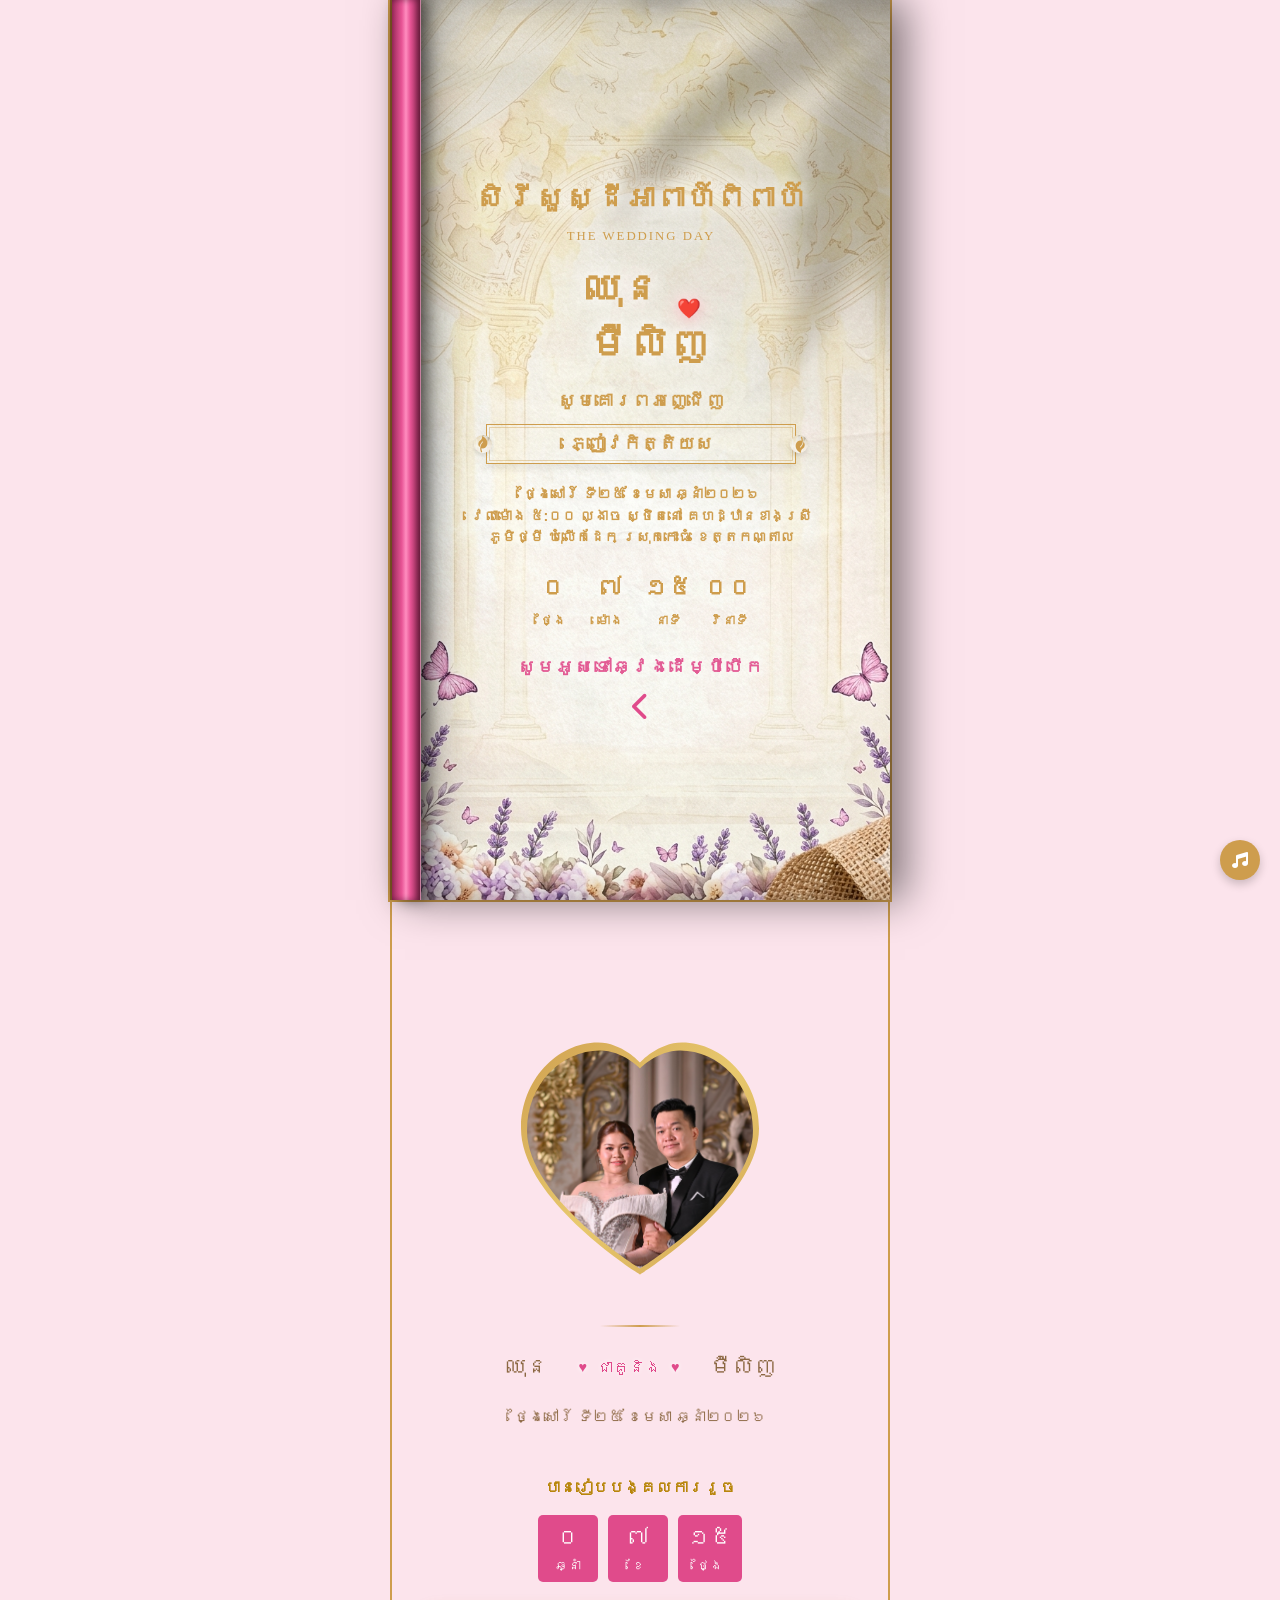
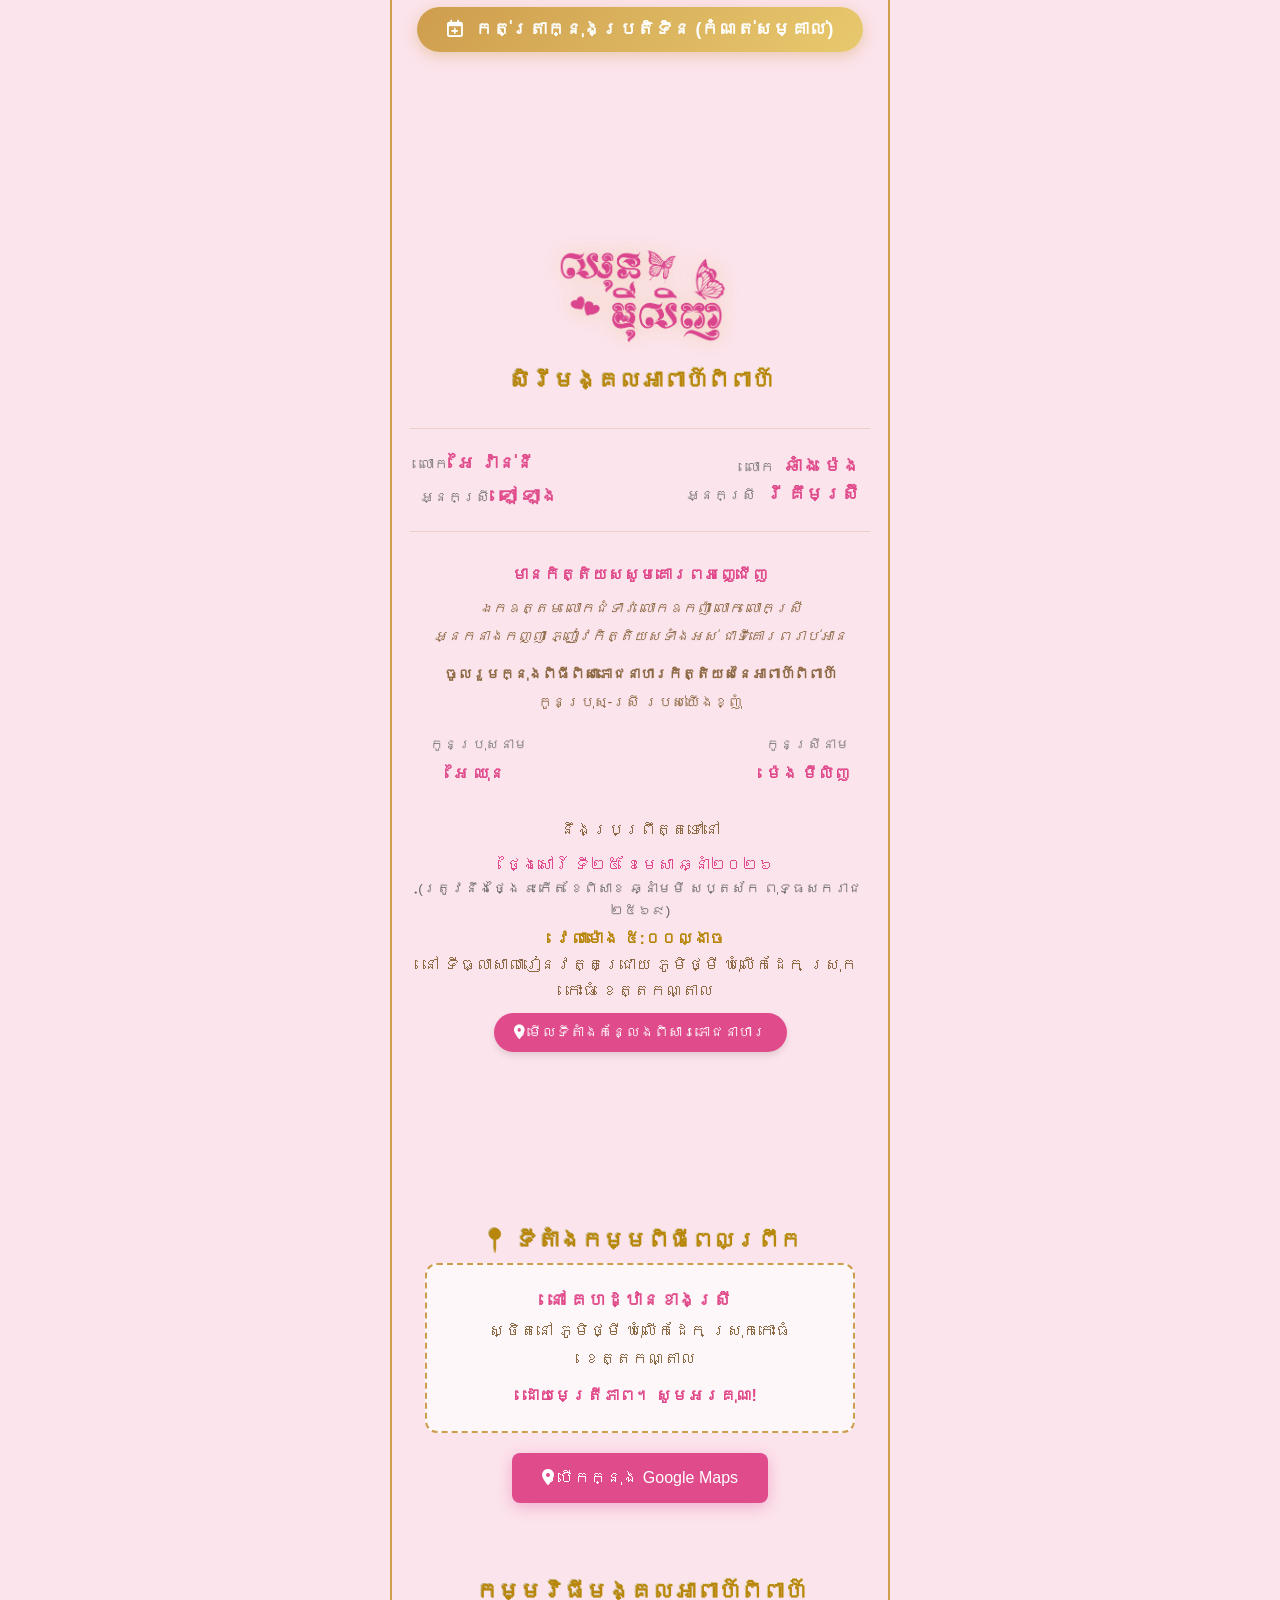
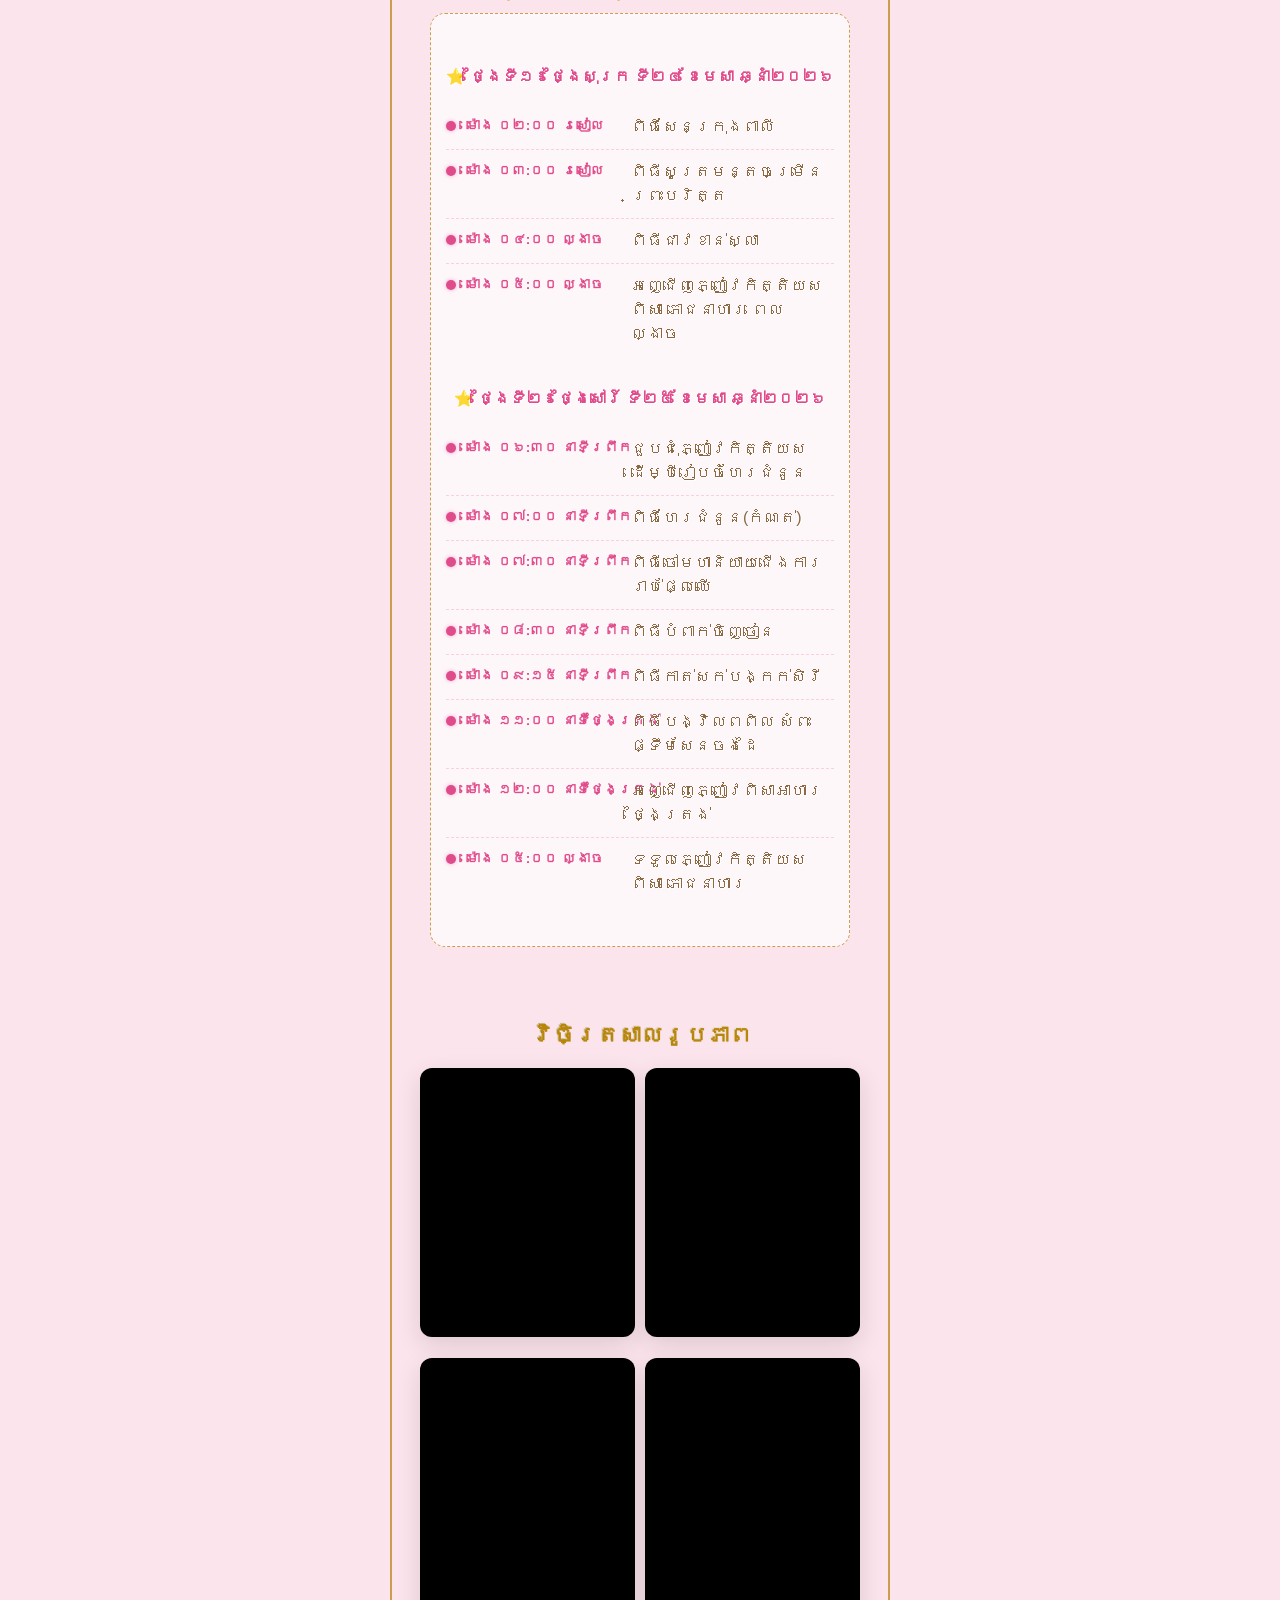
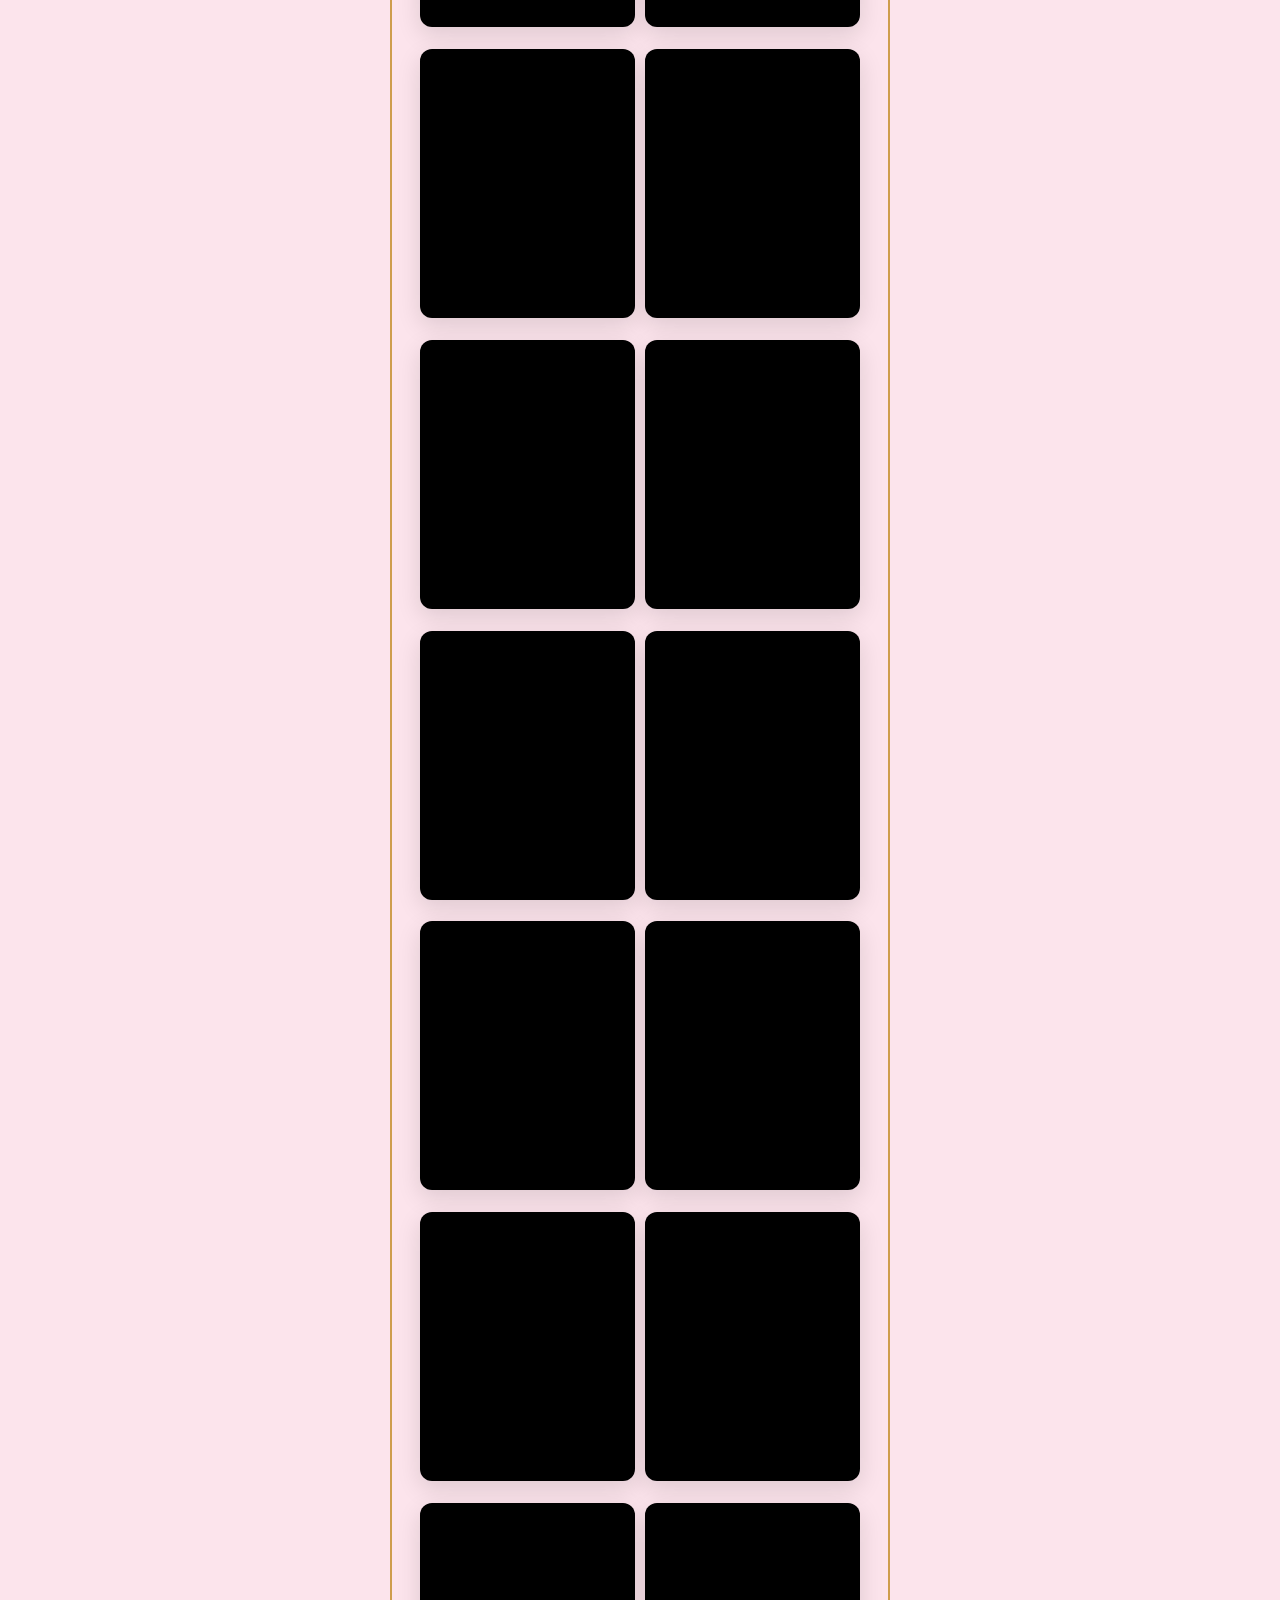
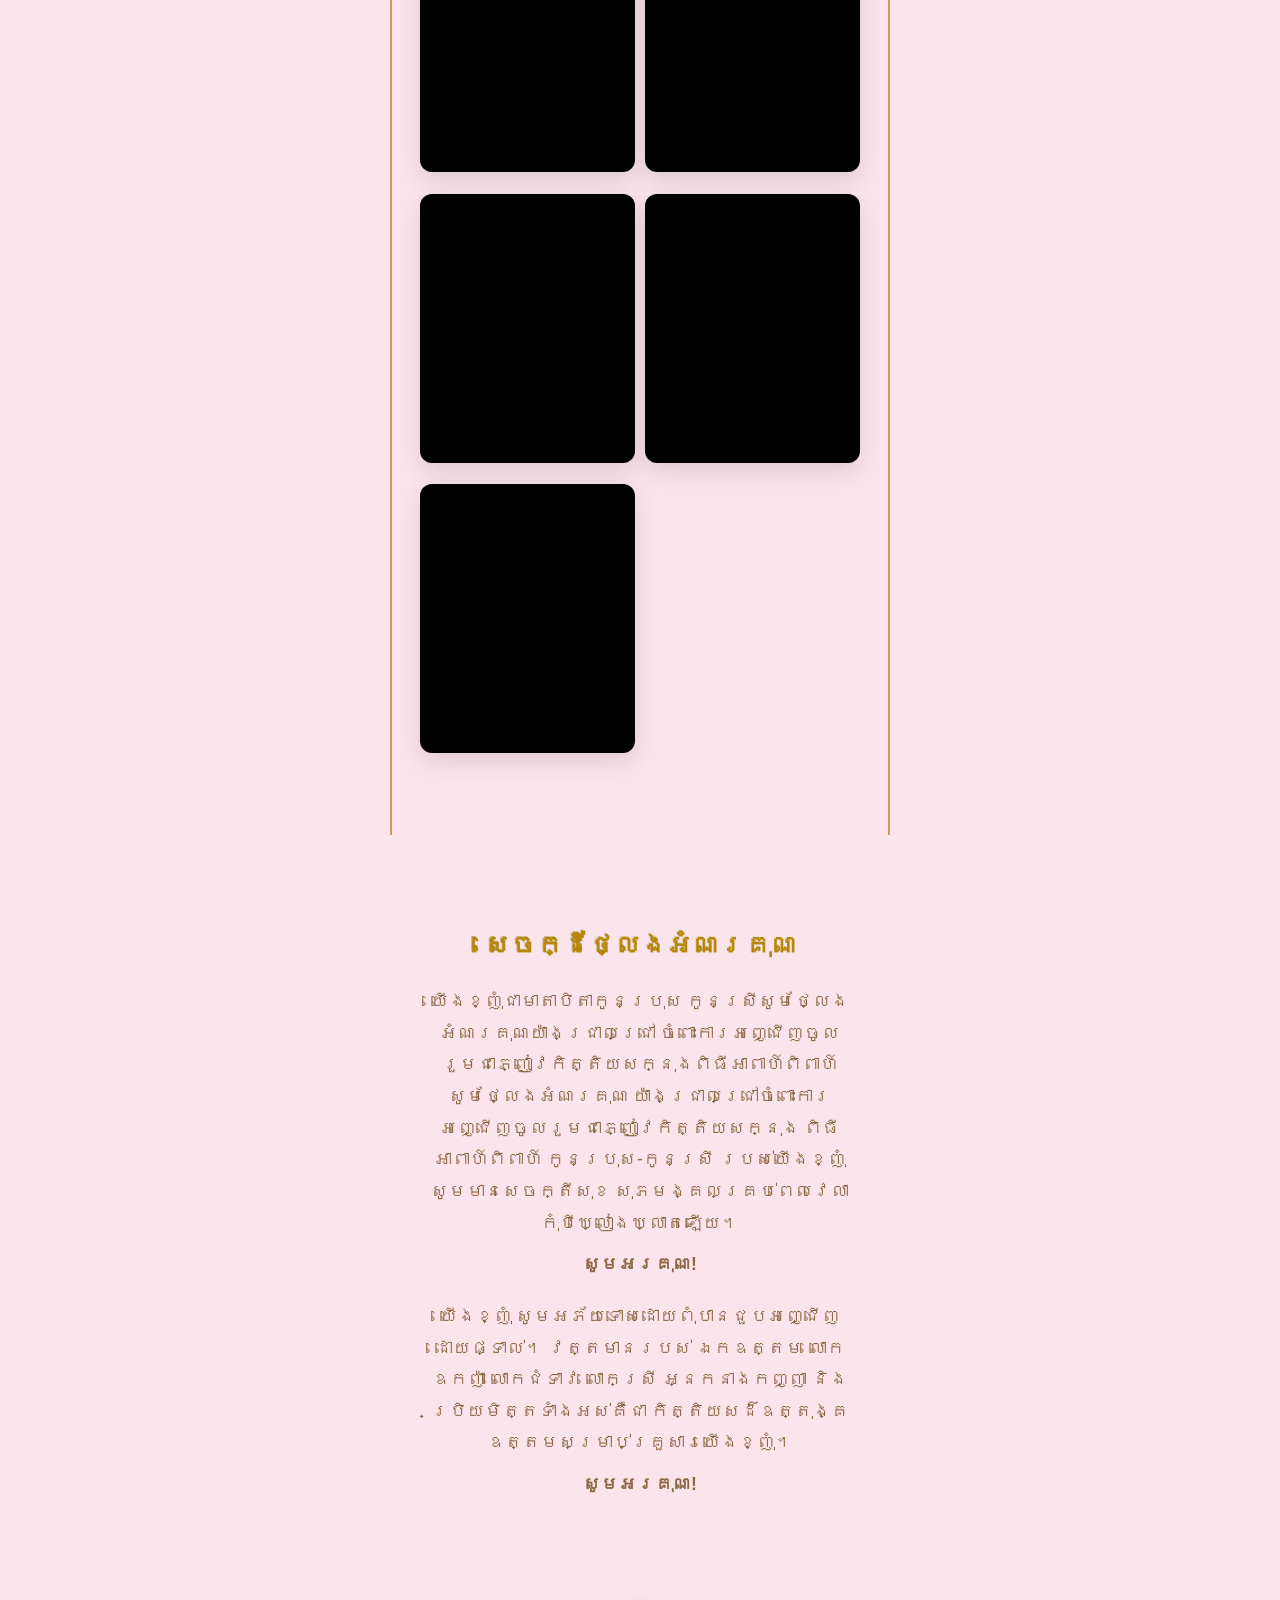
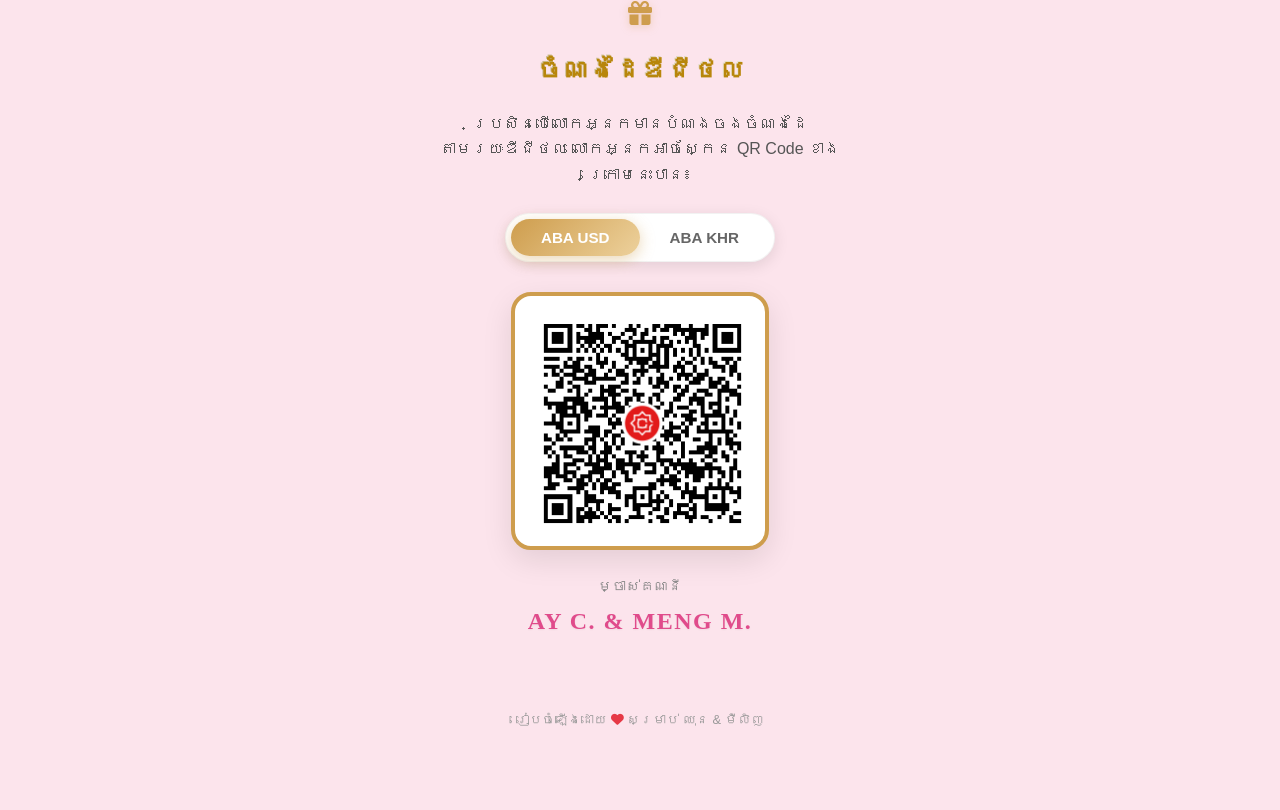
==== commit 6b92be54: "implement feature" ====
--- a/index.html
+++ b/index.html
@@ -446,15 +446,13 @@
             </div>
             <div class="gallery-item scroll-animate" onclick="openLightbox(18)">
                 <img src="assets/gallery/RAK_5694.jpg" alt="Wedding Photo" loading="lazy" decoding="async">
-            </div>
-            <div class="gallery-item scroll-animate" onclick="openLightbox(19)">
-                <img src="assets/gallery/RAK_5793.jpg" alt="Wedding Photo" loading="lazy" decoding="async">
-            </div>
-        </div>
-    </div>
-
-    <!-- Thank You Section -->
-    <div id="thank-you-card" class="card-container">
+                    </div>
+        </div>
+    </div>
+
+
+        <!-- Thank You Section -->
+        <div id="thank-you-card" class="card-container">
             <h2 class="main-title program-header scroll-animate" style="font-size: 1.6rem; margin-bottom: 20px;">
                 សេចក្ដីថ្លែងអំណរគុណ</h2>
             <div class="thank-you-content scroll-animate">
@@ -471,7 +469,44 @@
             </div>
         </div>
 
-
+        <div id="digital-gift-card" class="card-container">
+            <div class="floral-divider scroll-animate">
+                <i class="fa-solid fa-gift" style="font-size: 1.5rem; color: var(--gold); margin-bottom: 10px;"></i>
+            </div>
+            <h2 class="main-title program-header scroll-animate" style="font-size: 1.6rem; margin-bottom: 20px;">
+                ចំណងដៃឌីជីថល</h2>
+
+            <p class="gift-text scroll-animate">
+                ប្រសិនបើលោកអ្នកមានបំណងចងចំណងដៃតាមរយៈឌីជីថល លោកអ្នកអាចស្កែន QR Code ខាងក្រោមនេះបាន៖
+            </p>
+
+            <div class="qr-container scroll-animate">
+                <div class="qr-tabs">
+                    <button class="qr-tab active" data-target="us">ABA USD</button>
+                    <button class="qr-tab" data-target="kh">ABA KHR</button>
+                </div>
+                <div class="qr-premium-wrapper">
+                    <div class="qr-content active" id="qr-us">
+                        <div class="qr-frame">
+                            <img src="assets/usd.png" alt="USD QR Code" class="qr-code-img">
+                        </div>
+                        <div class="account-info">
+                            <p class="account-label">ម្ចាស់គណនី</p>
+                            <p class="account-name">AY C. & MENG M.</p>
+                        </div>
+                    </div>
+                    <div class="qr-content" id="qr-kh">
+                        <div class="qr-frame">
+                            <img src="assets/khr.png" alt="KHR QR Code" class="qr-code-img">
+                        </div>
+                        <div class="account-info">
+                            <p class="account-label">ម្ចាស់គណនី</p>
+                            <p class="account-name">AY C. & MENG M.</p>
+                        </div>
+                    </div>
+                </div>
+            </div>
+        </div>
 
         <!-- Lightbox -->
         <div id="lightbox" class="lightbox-overlay">
--- a/style.css
+++ b/style.css
@@ -122,7 +122,7 @@
 
 /* Digital Gift Section Control (Blocked by default, shown on wedding date) */
 #digital-gift-card {
-    display: none !important;
+    /* Always show if user is adding/styling it */
 }
 
 /* Disable drag and long-press save on all images */
@@ -1710,8 +1710,131 @@
     }
 }
 
-
-
+/* --- Digital Gift Section --- */
+#digital-gift-card {
+    border: none !important;
+    outline: none !important;
+    padding-top: 40px;
+    padding-bottom: 80px;
+    text-align: center;
+    position: relative;
+    z-index: 1;
+    display: block !important; /* Force block to prevent flex row stacking */
+}
+
+.floral-divider {
+    display: flex;
+    justify-content: center;
+    align-items: center;
+    margin-bottom: 15px;
+}
+
+.floral-divider i {
+    filter: drop-shadow(0 2px 4px rgba(206, 157, 77, 0.3));
+}
+
+.gift-text {
+    font-family: var(--khmer-body-font);
+    font-size: 1rem;
+    margin-bottom: 25px;
+    padding: 0 20px;
+    line-height: 1.6;
+    color: #555;
+}
+
+.qr-tabs {
+    display: inline-flex;
+    justify-content: center;
+    background: #fff;
+    padding: 5px;
+    border-radius: 50px;
+    box-shadow: 0 4px 15px rgba(0, 0, 0, 0.1);
+    margin-bottom: 30px;
+    border: 1px solid rgba(0, 0, 0, 0.05);
+}
+
+.qr-tab {
+    padding: 10px 30px;
+    border-radius: 50px;
+    border: none;
+    background: transparent;
+    color: #666;
+    font-family: var(--khmer-body-font);
+    font-size: 0.95rem;
+    cursor: pointer;
+    transition: all 0.3s ease;
+    font-weight: 600;
+}
+
+.qr-tab.active {
+    background: linear-gradient(135deg, var(--gold), #edd19c);
+    color: #fff;
+    box-shadow: 0 4px 15px rgba(206, 157, 77, 0.4);
+}
+
+.qr-premium-wrapper {
+    display: flex;
+    flex-direction: column;
+    align-items: center;
+    justify-content: center;
+    width: 100%;
+}
+
+.qr-content {
+    display: none;
+    animation: fadeIn 0.5s ease;
+    width: 100%;
+}
+
+.qr-content.active {
+    display: flex;
+    flex-direction: column;
+    align-items: center;
+}
+
+.qr-frame {
+    background: #fff;
+    border: 4px solid var(--gold);
+    padding: 15px;
+    border-radius: 20px;
+    display: inline-block;
+    box-shadow: 0 10px 30px rgba(0, 0, 0, 0.1);
+    margin-bottom: 20px;
+    position: relative;
+    transition: transform 0.3s ease;
+}
+
+.qr-frame:hover {
+    transform: scale(1.02);
+}
+
+.qr-code-img {
+    width: 220px;
+    height: 220px;
+    display: block;
+    border-radius: 10px;
+}
+
+.account-info {
+    text-align: center;
+    margin-top: 5px;
+}
+
+.account-label {
+    font-family: var(--khmer-body-font);
+    font-size: 0.9rem;
+    color: #888;
+    margin-bottom: 4px;
+}
+
+.account-name {
+    font-family: 'Times New Roman', serif;
+    font-weight: bold;
+    font-size: 1.5rem;
+    color: var(--deep-pink);
+    letter-spacing: 1.5px;
+    text-shadow: 0 1px 2px rgba(0,0,0,0.05);
+}
 
 
 
